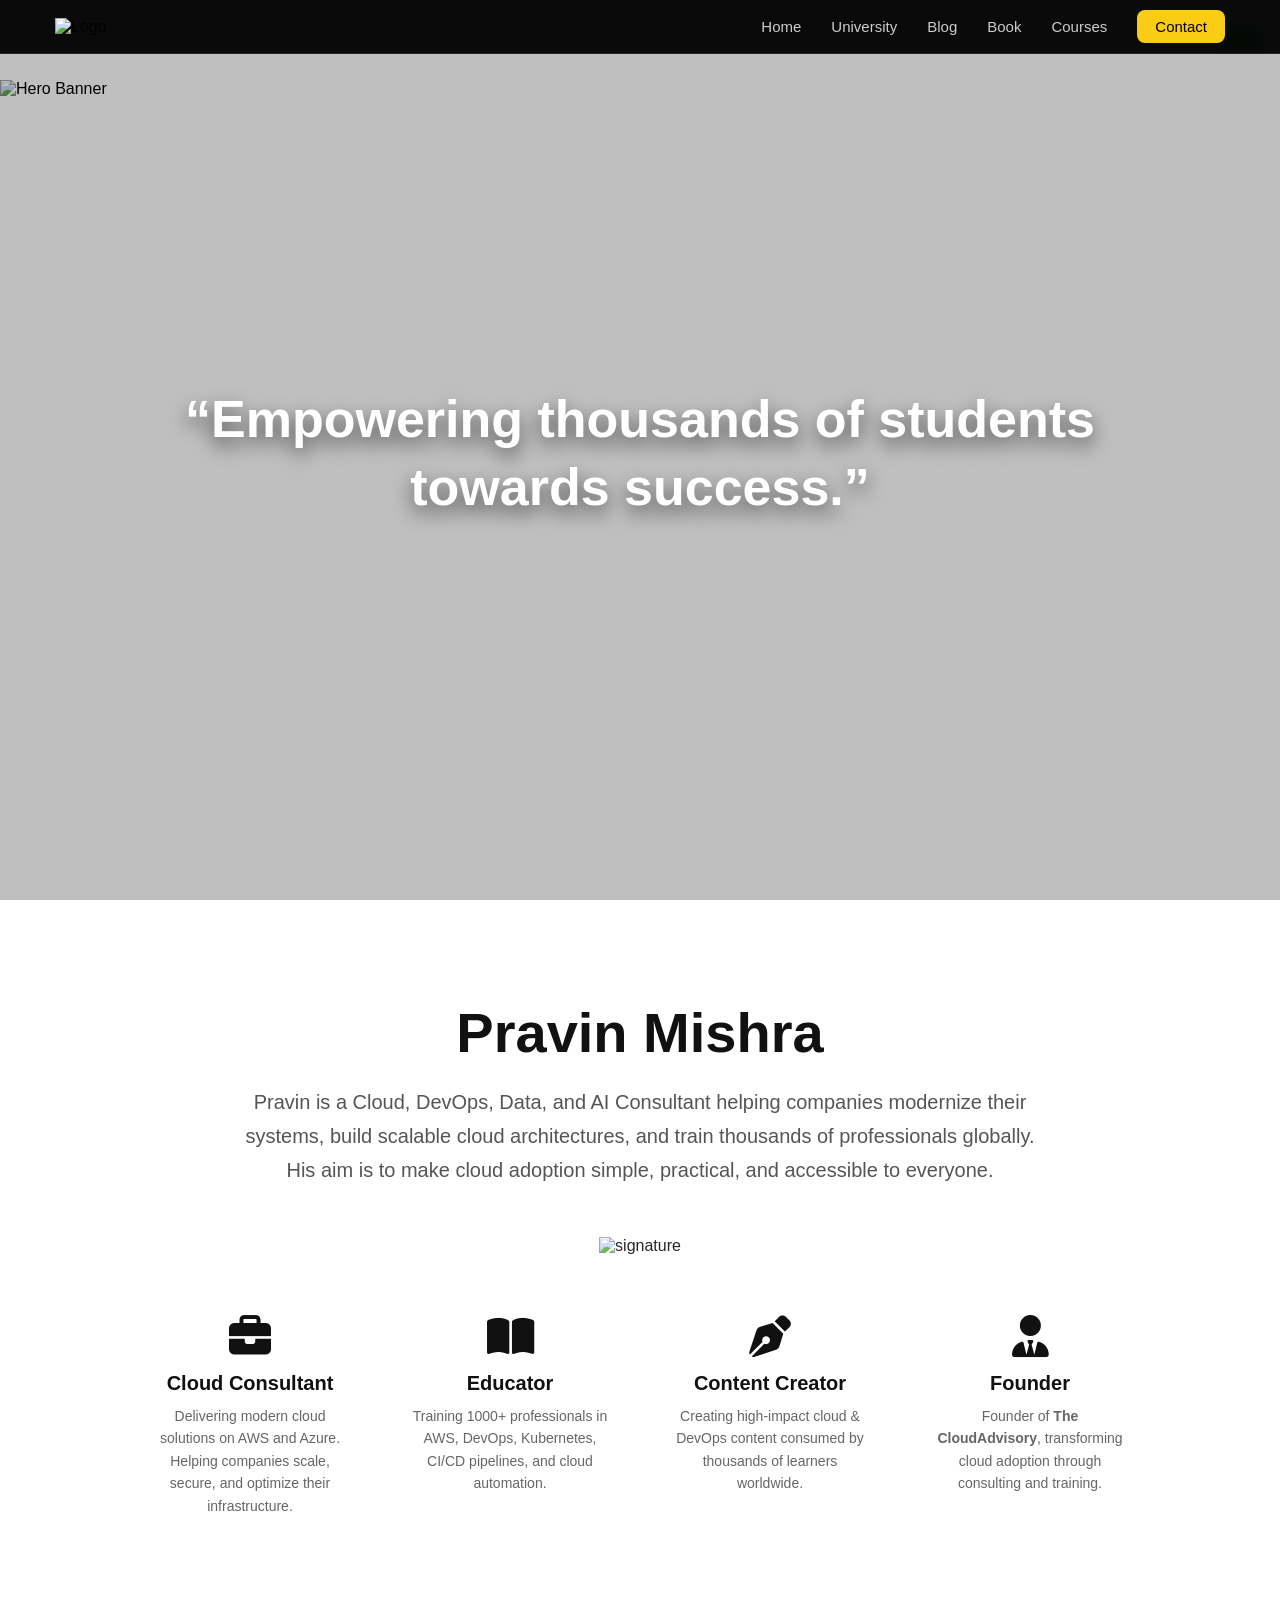
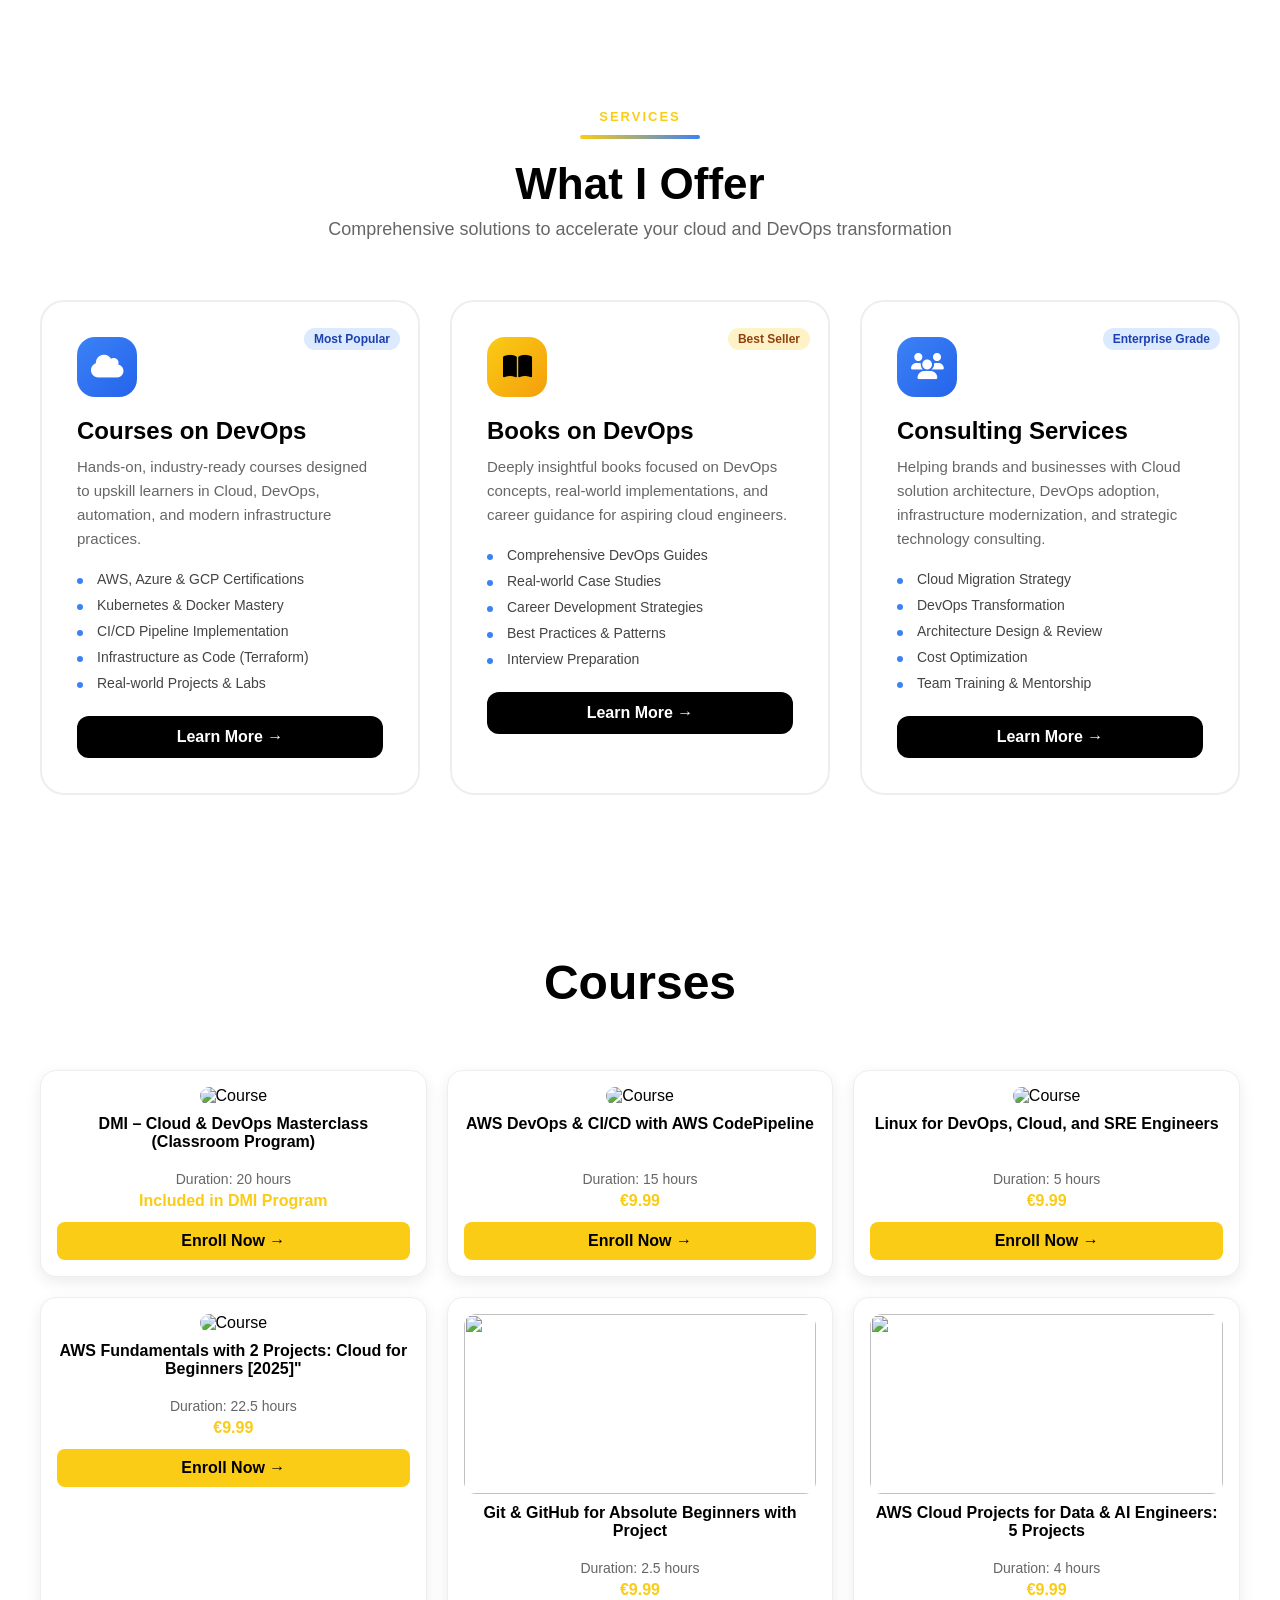
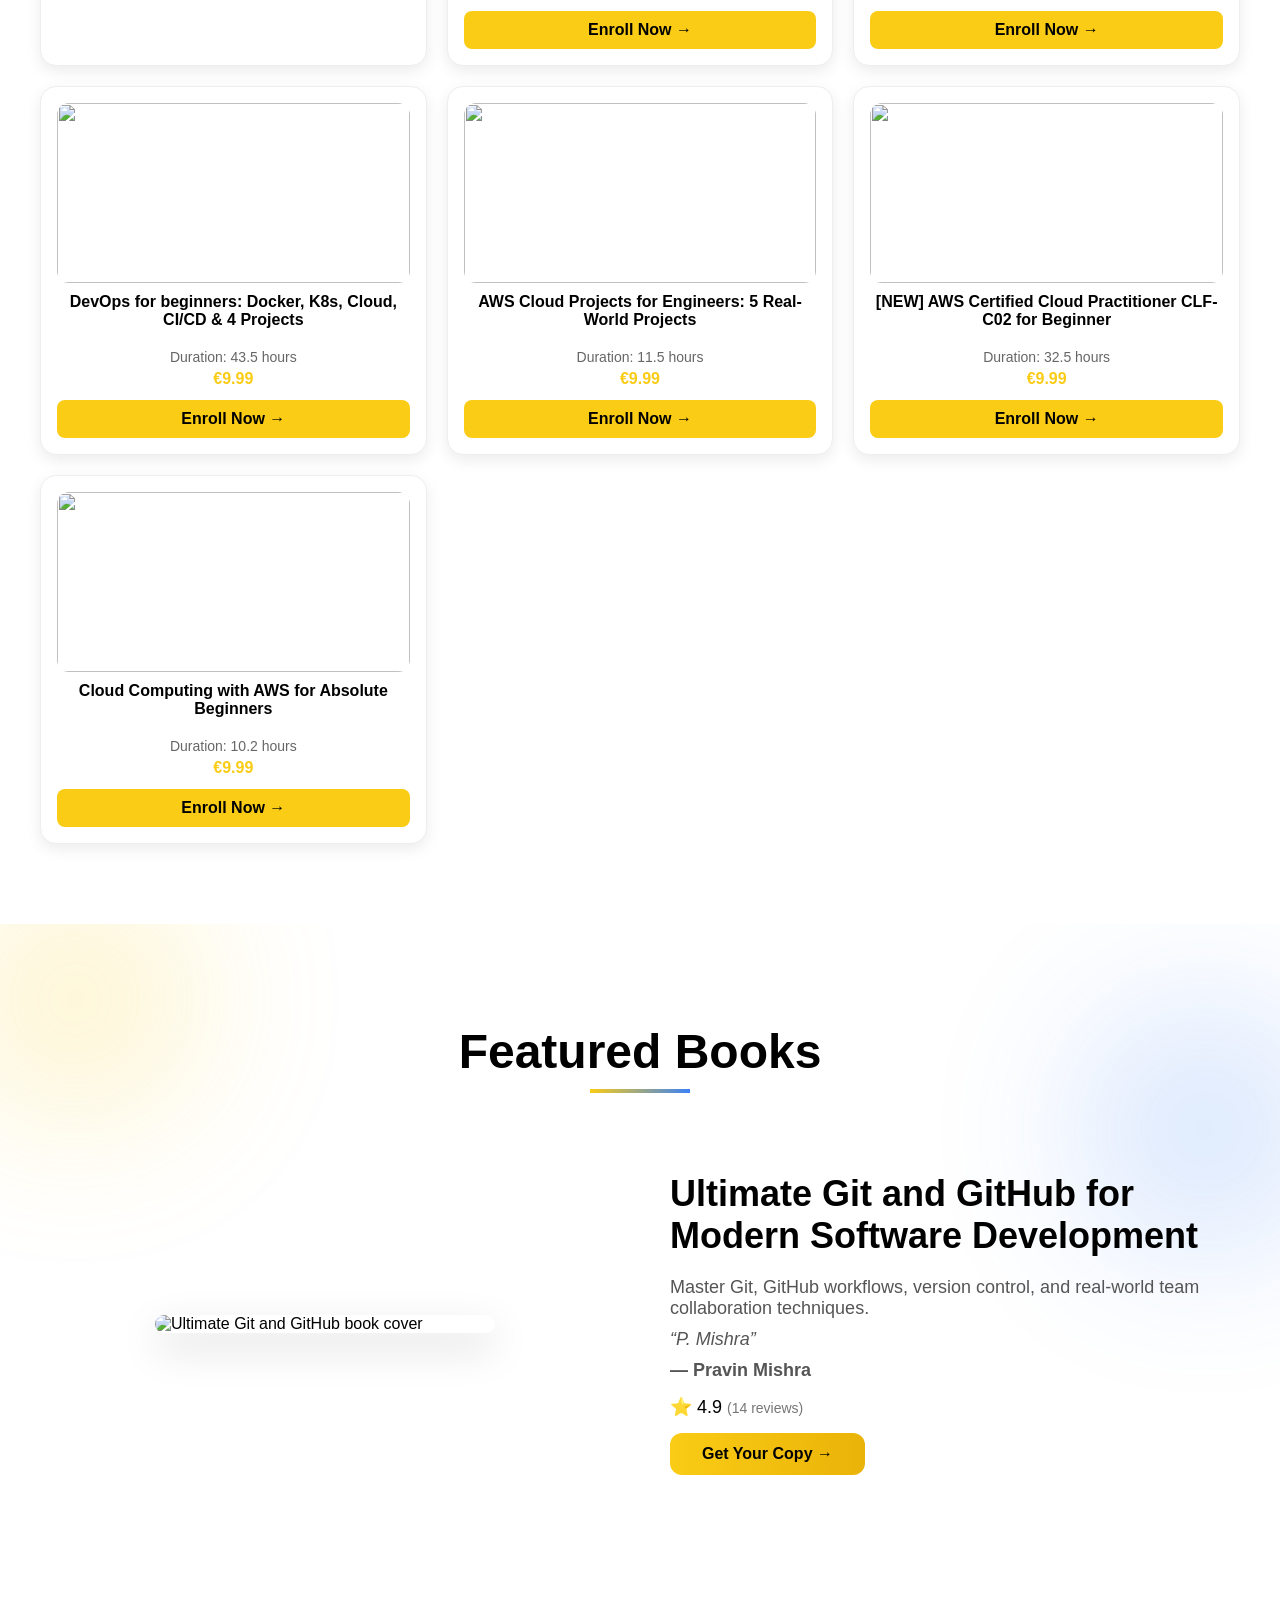
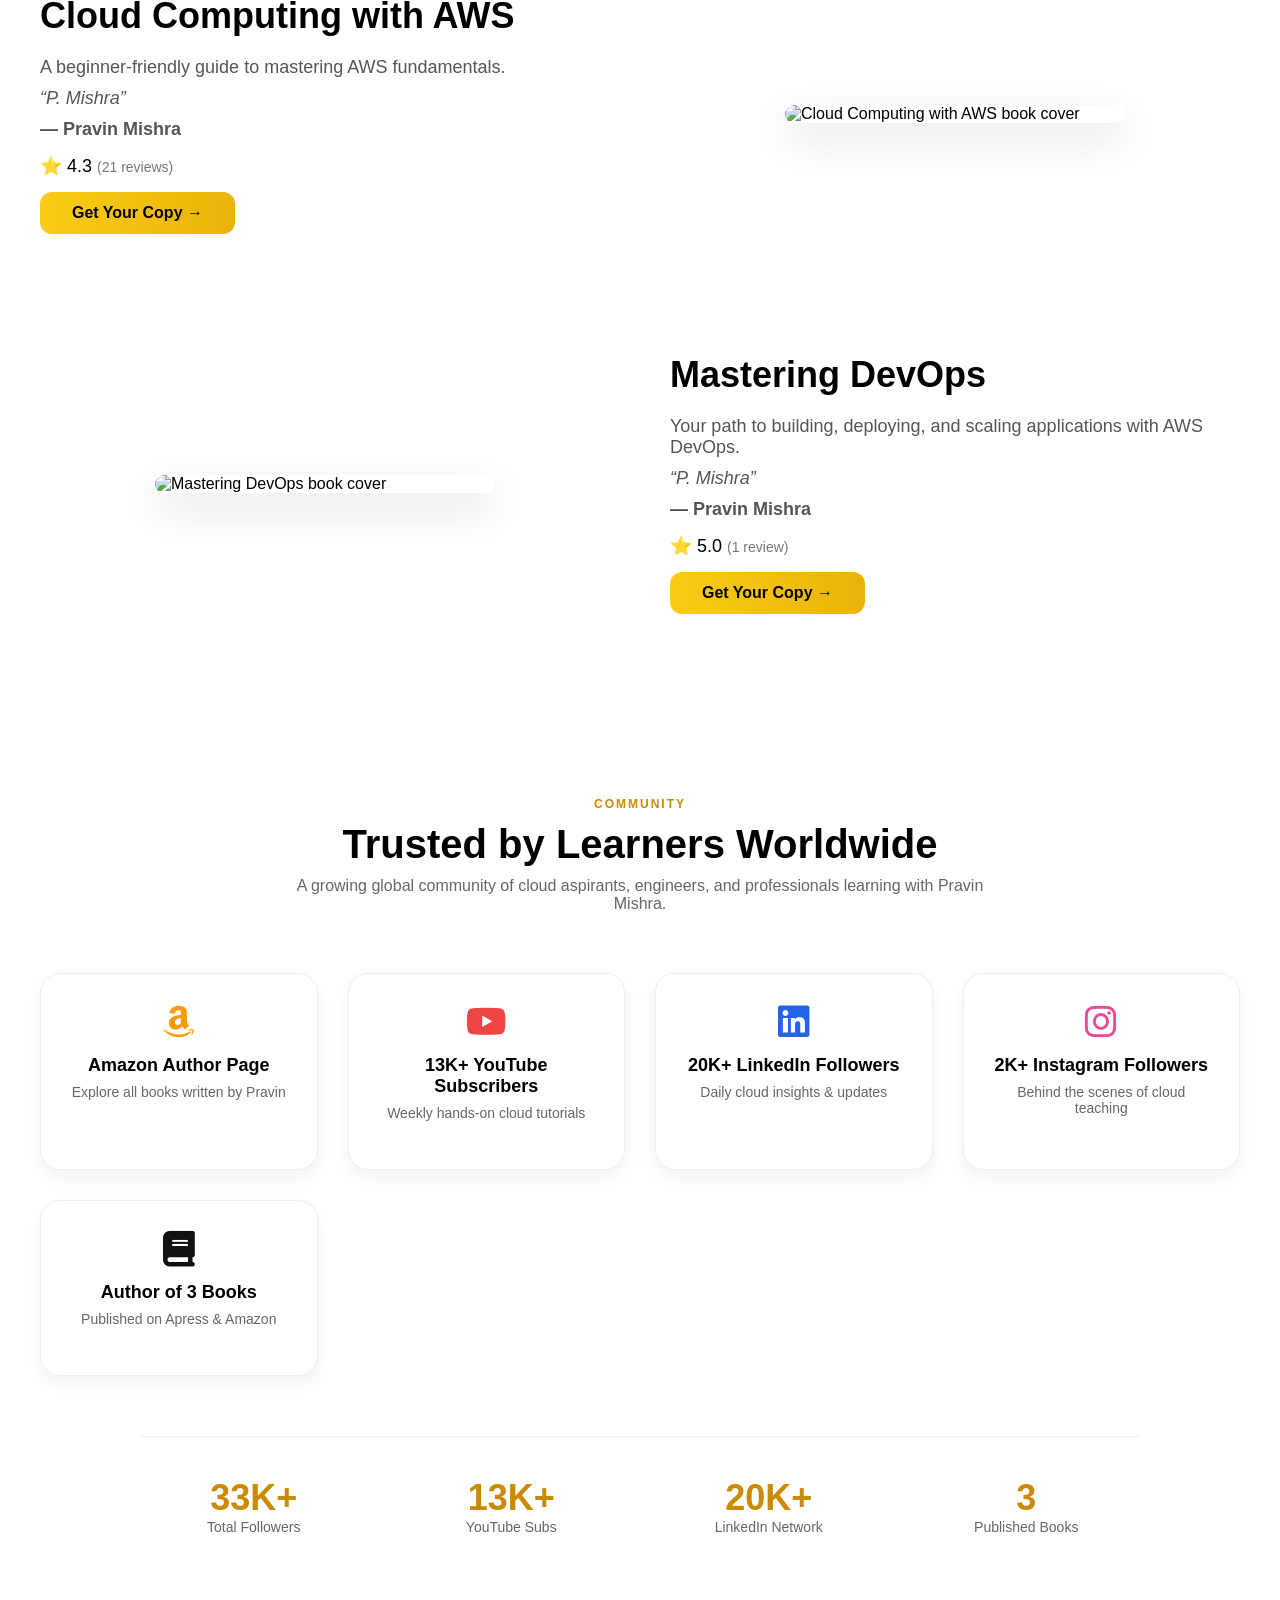
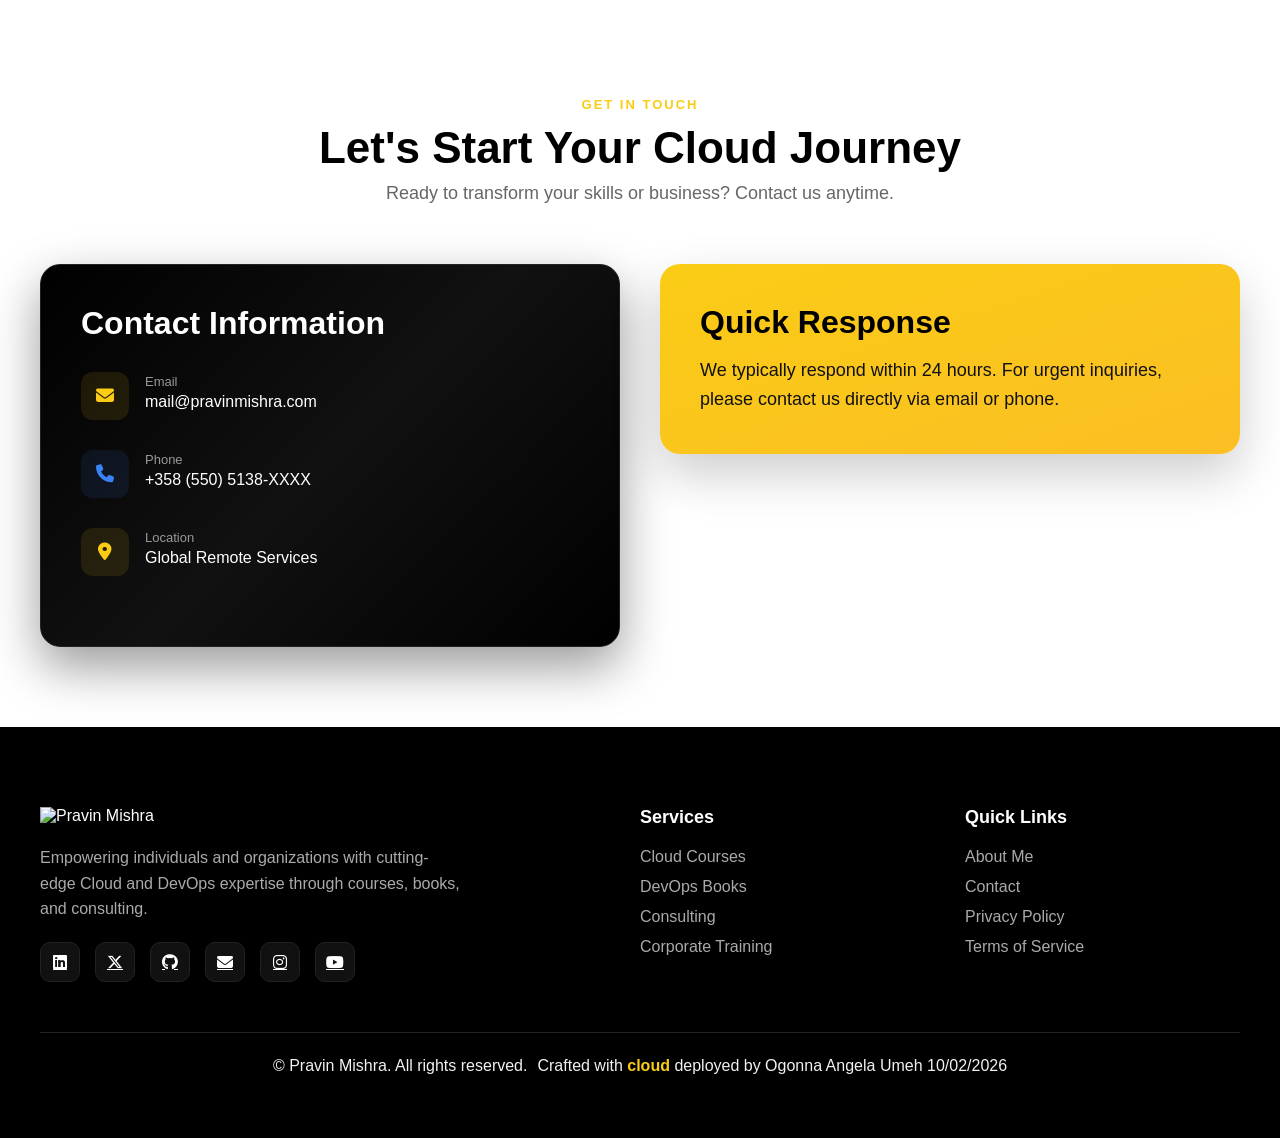
==== index.html @ 30bc78af "feat(footer): add version, deploy date, and author" ====
<!DOCTYPE html>
<html lang="en">

<head>
  <meta charset="UTF-8" />
  <link rel="icon" type="image/png" href="images/logo.png">
  <meta name="viewport" content="width=device-width, initial-scale=1.0" />
  <title>Pravin Mishra</title>
  <link rel="stylesheet" href="style.css">
  <link href="https://cdnjs.cloudflare.com/ajax/libs/font-awesome/6.5.0/css/all.min.css" rel="stylesheet">
</head>

<body>

  <!-- NAVBAR -->
  <nav class="navbar">
    <div class="nav-container">

      <!-- Logo -->
      <div class="nav-logo" onclick="goToSection('home')">
        <img src="images/logo.png" alt="Logo" />
      </div>



      <!-- Desktop Menu -->
      <div class="nav-links">
        <a href="#home">Home</a>

        <a href="https://university.pravinmishra.in/learn" target="_blank">University</a>

        <a href="https://blog.pravinmishra.com/" target="_blank">Blog</a>

        <a href="#book">Book</a>

        <a href="#courses">Courses</a>

        <a href="#contact" class="contact-btn">Contact</a>
      </div>


      <div class="hamburger" onclick="toggleMenu()">
        ☰
      </div>

    </div>
    <div id="mobileMenu" class="mobile-menu">
      <button onclick="goToSection('home')">Home</button>
      <a href="https://university.pravinmishra.in/learn" target="_blank">University</a>
      <a href="https://blog.pravinmishra.com/" target="_blank">Blog</a>
      <button onclick="goToSection('book')">Book</button>
      <button onclick="goToSection('courses')">Courses</button>
      <button class="mobile-contact" onclick="goToSection('contact')">Contact</button>
    </div>
  </nav>

  <section id="home" class="hero">

    <img src="images/image.png" alt="Hero Banner" class="hero-bg" loading="lazy">

    <div class="hero-overlay"></div>
    <div class="hero-content">
      <h1>
        “Empowering thousands of students<br>
        towards success.”
      </h1>
    </div>

  </section>
  <section id="about" class="about-section">
    <div class="about-container">


      <h1 class="about-title">Pravin Mishra</h1>

      <p class="about-subtitle">
        Pravin is a Cloud, DevOps, Data, and AI Consultant helping companies modernize
        their systems, build scalable cloud architectures, and train thousands of
        professionals globally. His aim is to make cloud adoption simple, practical,
        and accessible to everyone.
      </p>
      <div class="about-signature">
        <img src="images/signature.png" alt="signature" />
      </div>

      <div class="about-grid">

        <div class="about-card">
          <i class="fa-solid fa-briefcase"></i>
          <h3>Cloud Consultant</h3>
          <p>
            Delivering modern cloud solutions on AWS and Azure. Helping companies scale,
            secure, and optimize their infrastructure.
          </p>
        </div>

        <div class="about-card">
          <i class="fa-solid fa-book-open"></i>
          <h3>Educator</h3>
          <p>
            Training 1000+ professionals in AWS, DevOps, Kubernetes, CI/CD pipelines, and cloud automation.
          </p>
        </div>

        <div class="about-card">
          <i class="fa-solid fa-pen-nib"></i>
          <h3>Content Creator</h3>
          <p>
            Creating high-impact cloud & DevOps content consumed by thousands of learners worldwide.
          </p>
        </div>

        <div class="about-card">
          <i class="fas fa-user-tie"></i>
          <h3>Founder</h3>
          <p>
            Founder of <strong>The CloudAdvisory</strong>, transforming cloud adoption through consulting and training.
          </p>
        </div>

      </div>
    </div>
  </section>

  <!-- SERVICES -->
  <section id="services" class="services-section">

    <div class="services-container">

      <!-- Header -->
      <div class="services-header">
        <span class="services-tag">Services</span>
        <div class="services-line"></div>
        <h2>What I Offer</h2>
        <p>
          Comprehensive solutions to accelerate your cloud and DevOps transformation
        </p>
      </div>

      <!-- Cards -->
      <div class="services-grid">

        <!-- Card 1 -->
        <div class="service-card">
          <span class="badge blue">Most Popular</span>

          <div class="icon blue">
            <i class="fa-solid fa-cloud"></i>
          </div>

          <h3>Courses on DevOps</h3>
          <p>
            Hands-on, industry-ready courses designed to upskill learners in Cloud,
            DevOps, automation, and modern infrastructure practices.
          </p>

          <ul>
            <li>AWS, Azure & GCP Certifications</li>
            <li>Kubernetes & Docker Mastery</li>
            <li>CI/CD Pipeline Implementation</li>
            <li>Infrastructure as Code (Terraform)</li>
            <li>Real-world Projects & Labs</li>
          </ul>

          <a href="#courses" class="service-btn">
            Learn More →
          </a>
        </div>

        <!-- Card 2 -->
        <div class="service-card">
          <span class="badge yellow">Best Seller</span>

          <div class="icon yellow">
            <i class="fa-solid fa-book-open"></i>
          </div>

          <h3>Books on DevOps</h3>
          <p>
            Deeply insightful books focused on DevOps concepts, real-world implementations,
            and career guidance for aspiring cloud engineers.
          </p>

          <ul>
            <li>Comprehensive DevOps Guides</li>
            <li>Real-world Case Studies</li>
            <li>Career Development Strategies</li>
            <li>Best Practices & Patterns</li>
            <li>Interview Preparation</li>
          </ul>

          <a href="#book" class="service-btn">
            Learn More →
          </a>
        </div>

        <!-- Card 3 -->
        <div class="service-card">
          <span class="badge blue">Enterprise Grade</span>

          <div class="icon blue">
            <i class="fa-solid fa-users"></i>
          </div>

          <h3>Consulting Services</h3>
          <p>
            Helping brands and businesses with Cloud solution architecture,
            DevOps adoption, infrastructure modernization, and strategic technology consulting.
          </p>

          <ul>
            <li>Cloud Migration Strategy</li>
            <li>DevOps Transformation</li>
            <li>Architecture Design & Review</li>
            <li>Cost Optimization</li>
            <li>Team Training & Mentorship</li>
          </ul>

          <a href="#contact" class="service-btn">
            Learn More →
          </a>
        </div>

      </div>
    </div>
  </section>


  <!-- COURSES -->
  <section id="courses">
    <h2 class="courses-title">Courses</h2>

    <div class="courses-grid">

      <!-- Course Card -->
      <div class="course-card">
        <img src="images/dmi-course.jpg" alt="Course" />
        <h3>DMI – Cloud & DevOps Masterclass (Classroom Program)</h3>
        <p class="duration">Duration: 20 hours</p>
        <p class="price">Included in DMI Program</p>
        <span class="badge live">Live</span>
        <a href="https://www.youtube.com/playlist?list=PLVOdqXbCs7bX88JeUZmK4fKTq2hJ5VS89" target="_blank">Enroll Now
          →</a>
      </div>

      <div class="course-card">
        <img src="https://img-c.udemycdn.com/course/480x270/5492716_8a93_5.jpg" alt="Course" />
        <h3>AWS DevOps & CI/CD with AWS CodePipeline</h3>
        <p class="duration">Duration: 15 hours</p>
        <p class="price">€9.99</p>
        <span class="badge live">Live</span>
        <a href="https://www.udemy.com/course/mastering-aws-devops-for-cloud-engineers/?referralCode=FA3DC2FC7EF76DE1A211"
          target="_blank">Enroll Now →</a>
      </div>

      <div class="course-card">
        <img src="https://img-c.udemycdn.com/course/480x270/5403140_ce56_12.jpg" alt="Course" />
        <h3>Linux for DevOps, Cloud, and SRE Engineers</h3>
        <p class="duration">Duration: 5 hours</p>
        <p class="price">€9.99</p>
        <span class="badge live">Live</span>
        <a href="https://www.udemy.com/course/linux-for-cloud-engineers-a-complete-project-based-learning/?referralCode=9209159005B8D7A6B399"
          target="_blank">Enroll Now →</a>
      </div>


      <div class="course-card">
        <img src="https://img-c.udemycdn.com/course/480x270/5403140_ce56_12.jpg" alt="Course" />
        <h3>AWS Fundamentals with 2 Projects: Cloud for Beginners [2025]"</h3>
        <p class="duration">Duration: 22.5 hours</p>
        <p class="price">€9.99</p>
        <span class="badge live">Live</span>
        <a href="https://www.udemy.com/course/aws-fundamentals-amazon-web-services-for-beginners/?referralCode=D403975F7C1326B2BFA2"
          target="_blank">Enroll Now →</a>
      </div>
      <!-- Course -->
      <div class="course-card">
        <img src="https://img-c.udemycdn.com/course/480x270/5536474_9535_5.jpg" alt="">
        <h3>Git & GitHub for Absolute Beginners with Project</h3>
        <p class="duration">Duration: 2.5 hours</p>
        <p class="price">€9.99</p>
        <span class="badge live">Live</span>
        <a href="https://www.udemy.com/course/git-and-github-for-beginners-start-coding-collaboratively/?referralCode=2D07E24EAB31E15FC5A4"
          target="_blank">Enroll Now →</a>
      </div>

      <div class="course-card">
        <img src="https://img-c.udemycdn.com/course/480x270/6836427_cc7c.jpg" alt="">
        <h3>AWS Cloud Projects for Data & AI Engineers: 5 Projects</h3>
        <p class="duration">Duration: 4 hours</p>
        <p class="price">€9.99</p>
        <span class="badge live">Live</span>
        <a href="https://www.udemy.com/course/aws-cloud-projects-for-data-ai-engineers-5-projects/?referralCode=4BCA2DC4C6950BF447FF"
          target="_blank">Enroll Now →</a>
      </div>

      <div class="course-card">
        <img src="https://img-c.udemycdn.com/course/480x270/6462549_5d25_4.jpg" alt="">
        <h3>DevOps for beginners: Docker, K8s, Cloud, CI/CD & 4 Projects</h3>
        <p class="duration">Duration: 43.5 hours</p>
        <p class="price">€9.99</p>
        <span class="badge live">Live</span>
        <a href="https://www.udemy.com/course/devops-for-beginners-docker-k8s-cloud-cicd-4-projects/?referralCode=C5BA8236CCE9FE004F98"
          target="_blank">Enroll Now →</a>
      </div>

      <div class="course-card">
        <img src="https://img-c.udemycdn.com/course/480x270/6362029_fba1_4.jpg" alt="">
        <h3>AWS Cloud Projects for Engineers: 5 Real-World Projects</h3>
        <p class="duration">Duration: 11.5 hours</p>
        <p class="price">€9.99</p>
        <span class="badge live">Live</span>
        <a href="https://www.udemy.com/course/aws-mastery-hands-on-cloud-projects-for-engineers/?referralCode=4143F31DC85951744CEB"
          target="_blank">Enroll Now →</a>
      </div>

      <div class="course-card">
        <img src="https://img-c.udemycdn.com/course/480x270/6048441_ce3f_8.jpg" alt="">
        <h3>[NEW] AWS Certified Cloud Practitioner CLF-C02 for Beginner</h3>
        <p class="duration">Duration: 32.5 hours</p>
        <p class="price">€9.99</p>
        <span class="badge live">Live</span>
        <a href="https://www.udemy.com/course/aws-certified-cloud-practitioner-clf-c02-aws-certification/?referralCode=E4CA6B2630644DB7A93E"
          target="_blank">Enroll Now →</a>
      </div>

      <div class="course-card">
        <img src="https://img-c.udemycdn.com/course/480x270/6020724_2668_4.jpg" alt="">
        <h3>Cloud Computing with AWS for Absolute Beginners</h3>
        <p class="duration">Duration: 10.2 hours</p>
        <p class="price">€9.99</p>
        <span class="badge live">Live</span>
        <a href="https://www.udemy.com/course/aws-cloud-computing-for-absolute-beginners/?referralCode=6798C46926888865BFD4"
          target="_blank">Enroll Now →</a>
      </div>


    </div>
  </section>
  <!-- BOOKS -->
  <section id="book" class="books">

    <!-- Decorative blobs -->
    <div class="glow glow-yellow" aria-hidden="true"></div>
    <div class="glow glow-blue" aria-hidden="true"></div>

    <header class="books-header">
      <h2 class="books-title">
        Featured Books
        <span class="underline"></span>
      </h2>
    </header>

    <div class="books-wrapper">

      <!-- Book 1 -->
      <article class="book-row">
        <div class="book-img">
          <img src="images/Git.jpg" alt="Ultimate Git and GitHub book cover" loading="lazy">
        </div>

        <div class="book-content">
          <h3>Ultimate Git and GitHub for Modern Software Development</h3>
          <p>Master Git, GitHub workflows, version control, and real-world team collaboration techniques.</p>
          <p class="signature">“P. Mishra”</p>
          <p class="author">— Pravin Mishra</p>
          <div class="rating">⭐ 4.9 <span>(14 reviews)</span></div>
          <a href="https://www.amazon.in/dp/8197223831" target="_blank" rel="noopener">Get Your Copy →</a>
        </div>
      </article>

      <!-- Book 2 -->
      <article class="book-row reverse">
        <div class="book-img">
          <img src="images/awsCloud.jpg" alt="Cloud Computing with AWS book cover" loading="lazy">
        </div>

        <div class="book-content">
          <h3>Cloud Computing with AWS</h3>
          <p>A beginner-friendly guide to mastering AWS fundamentals.</p>
          <p class="signature">“P. Mishra”</p>
          <p class="author">— Pravin Mishra</p>
          <div class="rating">⭐ 4.3 <span>(21 reviews)</span></div>
          <a href="https://www.amazon.in/dp/1484291719" target="_blank" rel="noopener">Get Your Copy →</a>
        </div>
      </article>

      <!-- Book 3 -->
      <article class="book-row">
        <div class="book-img">
          <img src="images/Devops.jpg" alt="Mastering DevOps book cover" loading="lazy">
        </div>

        <div class="book-content">
          <h3>Mastering DevOps</h3>
          <p>Your path to building, deploying, and scaling applications with AWS DevOps.</p>
          <p class="signature">“P. Mishra”</p>
          <p class="author">— Pravin Mishra</p>
          <div class="rating">⭐ 5.0 <span>(1 review)</span></div>
          <a href="https://www.amazon.in/dp/9356484880" target="_blank" rel="noopener">Get Your Copy →</a>
        </div>
      </article>

    </div>
  </section>



  <!-- LEARNERS TRUST -->
  <section id="community" class="trust-section">

    <!-- Header -->
    <header class="trust-header">
      <span>Community</span>
      <h2>Trusted by Learners Worldwide</h2>
      <p>
        A growing global community of cloud aspirants, engineers, and professionals
        learning with Pravin Mishra.
      </p>
    </header>

    <!-- Cards -->
    <div class="trust-grid">

      <a href="https://www.amazon.in/s?k=Pravin+Mishra&i=stripbooks" target="_blank" rel="noopener" class="trust-card">
        <i class="fa-brands fa-amazon amazon"></i>
        <h3>Amazon Author Page</h3>
        <p>Explore all books written by Pravin</p>
        <div class="line"></div>
      </a>

      <a href="https://www.youtube.com/@awswithpravinmishra" target="_blank" rel="noopener" class="trust-card">
        <i class="fa-brands fa-youtube youtube"></i>
        <h3>13K+ YouTube Subscribers</h3>
        <p>Weekly hands-on cloud tutorials</p>
        <div class="line"></div>
      </a>

      <a href="https://www.linkedin.com/in/pravin-mishra-aws-trainer/" target="_blank" rel="noopener"
        class="trust-card">
        <i class="fa-brands fa-linkedin linkedin"></i>
        <h3>20K+ LinkedIn Followers</h3>
        <p>Daily cloud insights & updates</p>
        <div class="line"></div>
      </a>

      <a href="https://www.instagram.com/awspravinmishra/" target="_blank" rel="noopener" class="trust-card">
        <i class="fa-brands fa-instagram instagram"></i>
        <h3>2K+ Instagram Followers</h3>
        <p>Behind the scenes of cloud teaching</p>
        <div class="line"></div>
      </a>

      <a href="https://github.com/pravinmishraaws" target="_blank" rel="noopener" class="trust-card">
        <i class="fa-solid fa-book book"></i>
        <h3>Author of 3 Books</h3>
        <p>Published on Apress & Amazon</p>
        <div class="line"></div>
      </a>

    </div>

    <!-- Stats (JS removed, real values shown) -->
    <div class="trust-stats">
      <div>
        <h3>33K+</h3>
        <p>Total Followers</p>
      </div>
      <div>
        <h3>13K+</h3>
        <p>YouTube Subs</p>
      </div>
      <div>
        <h3>20K+</h3>
        <p>LinkedIn Network</p>
      </div>
      <div>
        <h3>3</h3>
        <p>Published Books</p>
      </div>
    </div>

  </section>

  <section id="contact" class="contact-section">

    <div class="contact-container">

      <div class="contact-header">
        <span>Get In Touch</span>
        <h2>Let's Start Your Cloud Journey</h2>
        <p>
          Ready to transform your skills or business? Contact us anytime.
        </p>
      </div>

      <!-- Grid -->
      <div class="contact-grid">

        <!-- Contact Info Card -->
        <div class="contact-card-dark">
          <h3>Contact Information</h3>

          <div class="contact-item">
            <div class="icon-box yellow">
              <i class="fa-solid fa-envelope"></i>
            </div>
            <div>
              <small>Email</small>
              <p>mail@pravinmishra.com</p>
            </div>
          </div>

          <div class="contact-item">
            <div class="icon-box blue">
              <i class="fa-solid fa-phone"></i>
            </div>
            <div>
              <small>Phone</small>
              <p>+358 (550) 5138-XXXX</p>
            </div>
          </div>

          <div class="contact-item">
            <div class="icon-box yellow">
              <i class="fa-solid fa-location-dot"></i>
            </div>
            <div>
              <small>Location</small>
              <p>Global Remote Services</p>
            </div>
          </div>
        </div>

        <!-- Quick Response -->
        <div class="contact-card-yellow">
          <h3>Quick Response</h3>
          <p>
            We typically respond within 24 hours.
            For urgent inquiries, please contact us directly via email or phone.
          </p>
        </div>

      </div>
    </div>
  </section>


  <!-- FOOTER -->
  <footer class="footer">
    <div class="footer-container">

      <div class="footer-grid">

        <!-- BRAND -->
        <div class="footer-brand">
          <img src="images/logo.png" alt="Pravin Mishra" class="footer-logo" />

          <p>
            Empowering individuals and organizations with cutting-edge Cloud
            and DevOps expertise through courses, books, and consulting.
          </p>

          <div class="footer-socials">
            <a href="https://www.linkedin.com/in/pravin-mishra-aws-trainer/" target="_blank"><i
                class="fa-brands fa-linkedin"></i></a>
            <a href="https://x.com/pravinmishra88" target="_blank"><i class="fa-brands fa-x-twitter"></i></a>
            <a href="https://github.com/pravinmishraaws" target="_blank"><i class="fa-brands fa-github"></i></a>
            <a href="mailto:contact@pravinmishra.com"><i class="fa-solid fa-envelope"></i></a>
            <a href="https://www.instagram.com/awspravinmishra/" target="_blank"><i
                class="fa-brands fa-instagram"></i></a>
            <a href="https://www.youtube.com/@awswithpravinmishra" target="_blank"><i
                class="fa-brands fa-youtube"></i></a>
          </div>
        </div>

        <!-- SERVICES -->
        <div>
          <h3>Services</h3>
          <ul>
            <li><a href="#services">Cloud Courses</a></li>
            <li><a href="#services">DevOps Books</a></li>
            <li><a href="#services">Consulting</a></li>
            <li><a href="#services">Corporate Training</a></li>
          </ul>
        </div>

        <!-- QUICK LINKS -->
        <div>
          <h3>Quick Links</h3>
          <ul>
            <li><a href="#about">About Me</a></li>
            <li><a href="#contact">Contact</a></li>
            <li><a href="privacy.html">Privacy Policy</a></li>
            <li><a href="terms.html">Terms of Service</a></li>
          </ul>
        </div>

      </div>

      <!-- Bottom -->
      <div class="footer-bottom">
        <p>© <span id="year"></span> Pravin Mishra. All rights reserved.</p>
        <p>Crafted with <span>cloud</span> deployed by Ogonna Angela Umeh 10/02/2026</p>
      </div>

    </div>
  </footer>



</body>

</html>
---- style.css ----
* {
  margin: 0;
  padding: 0;
  box-sizing: border-box;
  font-family: Arial, sans-serif;
  scroll-behavior: smooth;
}

body {
  background: #fff;
}

.navbar {
  position: fixed;
  top: 0;
  width: 100%;
  background: rgba(0,0,0,0.95);
  backdrop-filter: blur(8px);
  z-index: 1000;
  border-bottom: 1px solid #222;
}

.nav-container {
  max-width: 1200px;
  margin: auto;
  padding: 10px 15px;
  display: flex;
  align-items: center;
  justify-content: space-between;
}

.nav-logo img {
  height: 50px;
  cursor: pointer;
}

/* Desktop Links */
.nav-links {
  display: flex;
  gap: 30px;
  align-items: center;
  
}

.nav-links a,
.nav-links button {
  background: none;
  border: none;
  color: #ccc;
  font-size: 15px;
  cursor: pointer;
  font-weight: 500;
  text-decoration: none;
}

.book-row {
  opacity: 0;
  transform: translateY(20px);
  animation: fadeUp 0.8s ease forwards;
}

.book-row:nth-child(1) { animation-delay: 0.1s; }
.book-row:nth-child(2) { animation-delay: 0.3s; }
.book-row:nth-child(3) { animation-delay: 0.5s; }

@keyframes fadeUp {
  to {
    opacity: 1;
    transform: translateY(0);
  }
}

.trust-stats div {
  animation: fadeUp 0.8s ease forwards;
  opacity: 0;
  transform: translateY(10px);
}

.trust-stats div:nth-child(1) { animation-delay: 0.1s; }
.trust-stats div:nth-child(2) { animation-delay: 0.2s; }
.trust-stats div:nth-child(3) { animation-delay: 0.3s; }
.trust-stats div:nth-child(4) { animation-delay: 0.4s; }

@keyframes fadeUp {
  to {
    opacity: 1;
    transform: translateY(0);
  }
}



.nav-links a:hover,
.nav-links button:hover {
  color: #facc15;
}

.contact-btn {
  background: #facc15 !important;
  color: black !important;
  padding: 8px 18px;
  border-radius: 10px;
  font-weight: bold;
}

.contact-btn:hover {
  background: #eab308 !important;
}

/* Hamburger */
.hamburger {
  display: none;
  font-size: 26px;
  color: white;
  cursor: pointer;
}

/* Mobile Menu */
.mobile-menu {
  display: none;
  background: black;
  border-top: 1px solid #222;
  padding: 15px;
}

.mobile-menu a,
.mobile-menu button {
  display: block;
  width: 100%;
  text-align: left;
  padding: 10px;
  background: none;
  border: none;
  color: #ccc;
}

.mobile-menu a:hover,
.mobile-menu button:hover {
  color: #facc15;
}

.mobile-contact {
  background: #facc15 !important;
  color: black !important;
  border-radius: 8px;
  font-weight: bold;
}

/* Responsive */
@media (max-width: 900px) {
  .nav-links {
    display: none;
  }

  .hamburger {
    display: block;
  }

  .mobile-menu.show {
    display: block;
  }
}

.contact-btn {
  background: #facc15;
  color: black;
  padding: 8px 18px;
  border-radius: 8px;
  font-weight: bold;
}
/* HERO SECTION */
.hero {
  position: relative;
  width: 100%;
  height: 100vh;
  overflow: hidden;
  display: flex;
  align-items: center;
  justify-content: center;
}

/* Background Image */
.hero-bg {
  position: absolute;
  inset: 0;
  width: 100%;
  height: 100%;
  object-fit:fill;
  padding-top: 80px; /* space for fixed navbar */
}

/* Overlay */
.hero-overlay {
  position: absolute;
  inset: 0;
  background: rgba(0, 0, 0, 0.25);
  padding-top: 20px;
}

/* Content */
.hero-content {
  position: relative;
  z-index: 2;
  text-align: center;
  padding: 0 8px;
 margin-top: 8px;
}

.hero-content h1 {
  font-size: 52px;
  font-weight: 800;
  color: white;
  line-height: 1.3;
  text-shadow: 0 8px 20px rgba(0,0,0,0.6);
}

/* Responsive */
@media (max-width: 768px) {
  .hero-content h1 {
    font-size: 32px;
  }
}

.about-section {
  padding: 100px 20px;
  background: #fff;
}

.about-container {
  max-width: 1000px;
  margin: auto;
  text-align: center;
}

.about-title {
  font-size: 56px;
  font-weight: 800;
  color: #111;
  margin-bottom: 20px;
}

.about-subtitle {
  font-size: 20px;
  color: #555;
  line-height: 1.7;
  max-width: 800px;
  margin: auto;
}

.about-signature {
  margin: 50px 0;
}

.about-signature img {
  width: 260px;
  opacity: 0.85;
}

/* Grid */
.about-grid {
  display: grid;
  grid-template-columns: repeat(auto-fit, minmax(220px, 1fr));
  gap: 40px;
  margin-top: 50px;
}

.about-card {
  text-align: center;
  padding: 10px;
}

.about-card i {
  font-size: 42px;
  margin-bottom: 15px;
  color: #111;
}

.about-card h3 {
  font-size: 20px;
  margin-bottom: 10px;
  color: #111;
}

.about-card p {
  font-size: 14px;
  color: #666;
  line-height: 1.6;
}

/* Responsive */
@media (max-width: 600px) {
  .about-title {
    font-size: 38px;
  }

  .about-subtitle {
    font-size: 17px;
  }
}


/* SERVICES */
.services-section {
  padding: 80px 20px;
  background: #fff;
}

.services-container {
  max-width: 1200px;
  margin: auto;
}

/* Header */
.services-header {
  text-align: center;
  margin-bottom: 60px;
}

.services-tag {
  color: #facc15;
  font-size: 13px;
  font-weight: bold;
  letter-spacing: 2px;
  text-transform: uppercase;
}

.services-line {
  width: 120px;
  height: 4px;
  background: linear-gradient(to right, #facc15, #3b82f6);
  margin: 10px auto 20px;
  border-radius: 50px;
}

.services-header h2 {
  font-size: 44px;
  font-weight: bold;
  margin-bottom: 10px;
}

.services-header p {
  font-size: 18px;
  color: #666;
  max-width: 700px;
  margin: auto;
}

/* Grid */
.services-grid {
  display: grid;
  grid-template-columns: repeat(auto-fit, minmax(300px, 1fr));
  gap: 30px;
}

/* Card */
.service-card {
  position: relative;
  background: #fff;
  border: 2px solid #eee;
  padding: 35px;
  border-radius: 24px;
  transition: 0.4s;
}

.service-card:hover {
  transform: translateY(-6px);
  border-color: #ddd;
  box-shadow: 0 20px 50px rgba(0,0,0,0.12);
}

/* Badge */
.badge {
  position: absolute;
  top: 18px;
  right: 18px;
  font-size: 12px;
  font-weight: bold;
  padding: 5px 12px;
  border-radius: 999px;
}

.badge.yellow {
  background: #fef3c7;
  color: #92400e;
}

.badge.blue {
  background: #dbeafe;
  color: #1e40af;
}

/* Icon */
.icon {
  width: 60px;
  height: 60px;
  border-radius: 18px;
  display: flex;
  align-items: center;
  justify-content: center;
  font-size: 26px;
  margin-bottom: 20px;
}

.icon.blue {
  background: linear-gradient(to bottom right, #3b82f6, #2563eb);
  color: #fff;
}

.icon.yellow {
  background: linear-gradient(to bottom right, #facc15, #f59e0b);
  color: #000;
}

/* Text */
.service-card h3 {
  font-size: 24px;
  margin-bottom: 10px;
}

.service-card p {
  font-size: 15px;
  color: #666;
  line-height: 1.6;
  margin-bottom: 20px;
}

/* Features */
.service-card ul {
  list-style: none;
  padding: 0;
  margin-bottom: 25px;
}

.service-card ul li {
  position: relative;
  padding-left: 20px;
  font-size: 14px;
  color: #444;
  margin-bottom: 10px;
}

.service-card ul li::before {
  content: "";
  width: 6px;
  height: 6px;
  background: #3b82f6;
  border-radius: 50%;
  position: absolute;
  left: 0;
  top: 7px;
}

/* Button */
.service-btn {
  display: block;
  text-align: center;
  background: #000;
  color: #fff;
  padding: 12px;
  border-radius: 12px;
  font-weight: bold;
  text-decoration: none;
  transition: 0.3s;
}

.service-btn:hover {
  background: #111;
  transform: translateY(-1px);
}

/* Responsive */
@media (max-width: 600px) {
  .services-header h2 {
    font-size: 32px;
  }
}


.card {
  background: white;
  border: 2px solid #eee;
  border-radius: 20px;
  padding: 30px;
  transition: 0.3s;
}

.card:hover {
  transform: translateY(-6px);
  box-shadow: 0 15px 30px rgba(0,0,0,0.1);
}

.card h3 {
  font-size: 22px;
  margin-bottom: 10px;
}

.card ul {
  padding-left: 20px;
  color: #555;
  margin: 20px 0;
}

.card button {
  width: 100%;
  padding: 12px;
  border-radius: 10px;
  background: black;
  color: white;
  font-weight: bold;
  border: none;
  cursor: pointer;
}

.card button:hover {
  background: #222;
}

/* RESPONSIVE */
@media (max-width: 600px) {
  #home h1 {
    font-size: 32px;
  }

  nav {
    flex-direction: column;
    gap: 10px;
  }
}

section {
  scroll-margin-top: 90px; /* fixes scroll offset due to fixed navbar */
}

.mobile-menu.show {
  display: block;
}

/* COURSES */
#courses {
  padding: 80px 20px;
  background: #fff;
}

.courses-title {
  text-align: center;
  font-size: 48px;
  font-weight: bold;
  margin-bottom: 60px;
}

.courses-grid {
  max-width: 1200px;
  margin: auto;
  display: grid;
  grid-template-columns: repeat(3, 1fr); /* Desktop: 3 */
  gap: 20px;
}

/* Tablet: 2 cards */
@media (max-width: 900px) {
  .courses-grid {
    grid-template-columns: repeat(2, 1fr);
  }
}

/* Mobile: 1 card */
@media (max-width: 600px) {
  .courses-grid {
    grid-template-columns: 1fr;
  }
}


.course-card {
  background: #fff;
  border: 1px solid #eee;
  border-radius: 16px;
  padding: 16px;
  text-align: center;
  transition: all 0.4s ease;
  box-shadow: 0 5px 15px rgba(0,0,0,0.08);
}

.course-card:hover {
  transform: scale(1.02);
  box-shadow: 0 0 20px rgba(0,0,0,0.25);
}

.course-card img {
  width: 100%;
  height: 180px;
  object-fit: cover;
  border-radius: 12px;
  margin-bottom: 10px;
}

.course-card h3 {
  font-size: 16px;
  min-height: 48px;
  margin-bottom: 8px;
}

.duration {
  font-size: 14px;
  color: #666;
}

.price {
  font-weight: bold;
  color: #facc15;
  margin: 5px 0;
}

.badge {
  display: inline-block;
  padding: 4px 10px;
  border-radius: 20px;
  font-size: 12px;
  color: #fff;
  margin: 8px 0;
}

.badge.live {
  background: #16a34a;
}

.course-card a {
  display: block;
  margin-top: 12px;
  background: #facc15;
  color: #000;
  text-decoration: none;
  padding: 10px;
  border-radius: 8px;
  font-weight: bold;
  transition: 0.3s;
}

.course-card a:hover {
  background: #eab308;
}

/* BOOKS SECTION */
.books {
  position: relative;
  padding: 100px 20px;
  background: #fff;
  overflow: hidden;
}

.books-title {
  text-align: center;
  font-size: 48px;
  font-weight: 800;
  margin-bottom: 80px;
}

.underline {
  display: block;
  height: 4px;
  width: 100px;
  margin: 10px auto 0;
  background: linear-gradient(to right, #facc15, #3b82f6);
  animation: underline 2s infinite;
}

/* Glow */
.glow {
  position: absolute;
  width: 250px;
  height: 250px;
  border-radius: 50%;
  filter: blur(80px);
  opacity: 0.2;
}

.glow-yellow { background: #facc15; top: -50px; left: -50px; }
.glow-blue { background: #3b82f6; top: 80px; right: -50px; }

.books-wrapper {
  max-width: 1200px;
  margin: auto;
  display: flex;
  flex-direction: column;
  gap: 120px;
}

/* Layout */
.book-row {
  display: grid;
  grid-template-columns: 1fr 1fr;
  gap: 60px;
  align-items: center;
}

.book-row.reverse {
  direction: rtl;
}

.book-row.reverse > * {
  direction: ltr;
}

/* Image */
.book-img div, .book-img img {
  border-radius: 20px;
}

.book-img img {
  width: 100%;
  max-width: 340px;
  display: block;
  margin: auto;
  box-shadow: 0 15px 40px rgba(0,0,0,0.15);
  transition: 0.5s;
}

.book-img img:hover {
  transform: rotate(-1deg) scale(1.02);
  box-shadow: 0 20px 60px rgba(0,0,0,0.25);
}

/* Content */
.book-content h3 {
  font-size: 36px;
  margin-bottom: 20px;
}

.book-content p {
  color: #555;
  font-size: 18px;
  margin-bottom: 10px;
}

.signature {
  font-style: italic;
  color: #777;
}

.author {
  font-weight: bold;
  font-size: 20px;
}

.rating {
  font-size: 18px;
  margin: 15px 0;
}

.rating span {
  font-size: 14px;
  color: #777;
}

.book-content a {
  display: inline-block;
  padding: 12px 32px;
  background: linear-gradient(to right, #facc15, #eab308);
  color: black;
  font-weight: bold;
  border-radius: 12px;
  text-decoration: none;
  transition: 0.3s;
}

.book-content a:hover {
  transform: translateY(-2px);
  box-shadow: 0 10px 25px rgba(0,0,0,0.2);
}

/* Fade Animation */
.fade-section {
  opacity: 0;
  transform: translateY(40px);
  transition: 1s ease;
}

.fade-show {
  opacity: 1;
  transform: translateY(0);
}

/* Responsive */
@media (max-width: 768px) {
  .book-row {
    grid-template-columns: 1fr;
    text-align: center;
  }
}


/* TRUST SECTION */
.trust-section {
  padding: 80px 20px;
  background: #fff;
}

.trust-header {
  text-align: center;
  margin-bottom: 60px;
}

.trust-header span {
  font-size: 12px;
  color: #ca8a04;
  letter-spacing: 2px;
  text-transform: uppercase;
  font-weight: bold;
}

.trust-header h2 {
  font-size: 40px;
  font-weight: 800;
  margin-top: 10px;
}

.trust-header p {
  max-width: 700px;
  margin: 10px auto 0;
  color: #666;
}

.trust-grid {
  max-width: 1200px;
  margin: auto;
  display: grid;
  grid-template-columns: repeat(auto-fit, minmax(220px, 1fr));
  gap: 30px;
}

.trust-card {
  text-decoration: none;
  background: #fff;
  border: 1px solid #eee;
  padding: 30px;
  text-align: center;
  border-radius: 20px;
  transition: 0.4s ease;
  box-shadow: 0 8px 20px rgba(0,0,0,0.05);
  color: black;
}

.trust-card:hover {
  transform: translateY(-8px);
  box-shadow: 0 20px 40px rgba(0,0,0,0.12);
}

.trust-card i {
  font-size: 36px;
  margin-bottom: 15px;
}

.amazon { color: #FF9900; }
.youtube { color: #ef4444; }
.linkedin { color: #2563eb; }
.instagram { color: #ec4899; }
.book { color: #111; }

.trust-card h3 {
  font-size: 18px;
  margin-bottom: 8px;
}

.trust-card p {
  font-size: 14px;
  color: #666;
}

.line {
  width: 50px;
  height: 3px;
  background: #facc15;
  margin: 15px auto 0;
  opacity: 0;
  transition: 0.3s;
  border-radius: 10px;
}

.trust-card:hover .line {
  opacity: 1;
}

/* Stats */
.trust-stats {
  margin-top: 60px;
  padding-top: 40px;
  border-top: 1px solid #eee;
  max-width: 1000px;
  margin-inline: auto;
  display: grid;
  grid-template-columns: repeat(auto-fit, minmax(180px, 1fr));
  gap: 30px;
  text-align: center;
}

.trust-stats h3 {
  font-size: 36px;
  font-weight: bold;
  color: #ca8a04;
}

.trust-stats p {
  color: #666;
  font-size: 14px;
}


/* CONTACT SECTION */
.contact-section {
  padding: 80px 20px;
  background: #fff;
}

.contact-container {
  max-width: 1200px;
  margin: auto;
}

.contact-header {
  text-align: center;
  margin-bottom: 60px;
}

.contact-header span {
  font-size: 13px;
  color: #facc15;
  font-weight: 700;
  letter-spacing: 2px;
  text-transform: uppercase;
}

.contact-header h2 {
  font-size: 44px;
  font-weight: bold;
  margin-top: 10px;
}

.contact-header p {
  font-size: 18px;
  color: #666;
  max-width: 650px;
  margin: 10px auto 0;
}

/* Grid */
.contact-grid {
  display: grid;
  grid-template-columns: 1fr 1fr;
  gap: 40px;
}

/* Dark Card */
.contact-card-dark {
  background: linear-gradient(135deg, #000, #111, #000);
  border-radius: 20px;
  padding: 40px;
  border: 1px solid #222;
  box-shadow: 0 20px 50px rgba(0,0,0,0.4);
}

.contact-card-dark h3 {
  color: white;
  font-size: 32px;
  margin-bottom: 30px;
}

/* Contact item */
.contact-item {
  display: flex;
  gap: 16px;
  align-items: flex-start;
  margin-bottom: 30px;
}

.icon-box {
  width: 48px;
  height: 48px;
  border-radius: 12px;
  display: flex;
  align-items: center;
  justify-content: center;
  font-size: 18px;
}

.icon-box.yellow {
  background: rgba(250, 204, 21, 0.1);
  color: #facc15;
}

.icon-box.blue {
  background: rgba(59, 130, 246, 0.1);
  color: #3b82f6;
}

.contact-item small {
  color: #999;
  font-size: 13px;
}

.contact-item p {
  color: white;
  font-weight: 500;
  margin-top: 3px;
}

/* Yellow Card */
.contact-card-yellow {
  background: linear-gradient(to bottom right, #facc15, #fbbf24);
  border-radius: 20px;
  padding: 40px;
  box-shadow: 0 20px 50px rgba(0,0,0,0.2);
  height: fit-content;
}

.contact-card-yellow h3 {
  font-size: 32px;
  margin-bottom: 15px;
}

.contact-card-yellow p {
  font-size: 18px;
  line-height: 1.6;
  color: #111;
}

/* Responsive */
@media (max-width: 900px) {
  .contact-grid {
    grid-template-columns: 1fr;
  }

  .contact-header h2 {
    font-size: 32px;
  }
}


/* FOOTER */
.footer {
  background: #000;
  color: #fff;
  padding: 80px 20px 40px;
}

.footer-container {
  max-width: 1200px;
  margin: auto;
}

.footer-grid {
  display: grid;
  grid-template-columns: 2fr 1fr 1fr;
  gap: 50px;
  margin-bottom: 50px;
}

/* Brand */
.footer-logo {
  width: 100px;
  margin-bottom: 20px;
}

.footer-brand p {
  color: #aaa;
  line-height: 1.6;
  max-width: 420px;
}

/* Socials */
.footer-socials {
  margin-top: 20px;
  display: flex;
  gap: 15px;
}

.footer-socials a {
  background: #111;
  border: 1px solid #222;
  width: 40px;
  height: 40px;
  display: flex;
  align-items: center;
  justify-content: center;
  border-radius: 10px;
  color: #fff;
  transition: 0.3s;
}

.footer-socials a:hover {
  background: #facc15;
  color: black;
  transform: translateY(-3px);
}

/* Lists */
.footer h3 {
  margin-bottom: 20px;
  font-size: 18px;
}

.footer ul {
  list-style: none;
}

.footer ul li {
  margin-bottom: 12px;
}

.footer ul a {
  text-decoration: none;
  color: #aaa;
  transition: 0.3s;
}

.footer ul a:hover {
  color: #facc15;
}

/* Bottom */
.footer-bottom {
  border-top: 1px solid #222;
  padding-top: 20px;
  display: flex;
  justify-content: space-between;
  flex-wrap: wrap;
  gap: 10px;
  color: #888;
  font-size: 14px;
}

.footer-bottom span {
  color: #facc15;
}

/* Responsive */
@media (max-width: 900px) {
  .footer-grid {
    grid-template-columns: 1fr;
  }

  .footer-bottom {
    flex-direction: column;
    text-align: center;
  }
}

.footer-bottom {
  border-top: 1px solid #222;
  padding-top: 20px;
  display: flex;
  justify-content: center;
  flex-wrap: wrap;
  gap: 10px;
  color: #f1f1f1;   /* lighter text for readability */
  font-size: 16px;  /* slightly larger font */
  line-height: 1.6; /* better spacing */
}

.footer-bottom span {
  color: #facc15;   /* highlight the date in yellow */
  font-weight: bold;
}

.footer-bottom {
  border-top: 1px solid #222;
  padding: 20px;
  display: flex;
  justify-content: center;
  flex-wrap: wrap;
  gap: 10px;
  color: #f1f1f1;   /* lighter text for readability */
  font-size: 16px;  /* slightly larger font */
  line-height: 1.6; /* better spacing */
  text-align: center;
}

.footer-bottom span {
  color: #facc15;   /* highlight the date */
  font-weight: bold;
}

/* Mobile view */
@media (max-width: 600px) {
  .footer-bottom {
    font-size: 14px;
    padding: 15px;
  }
}
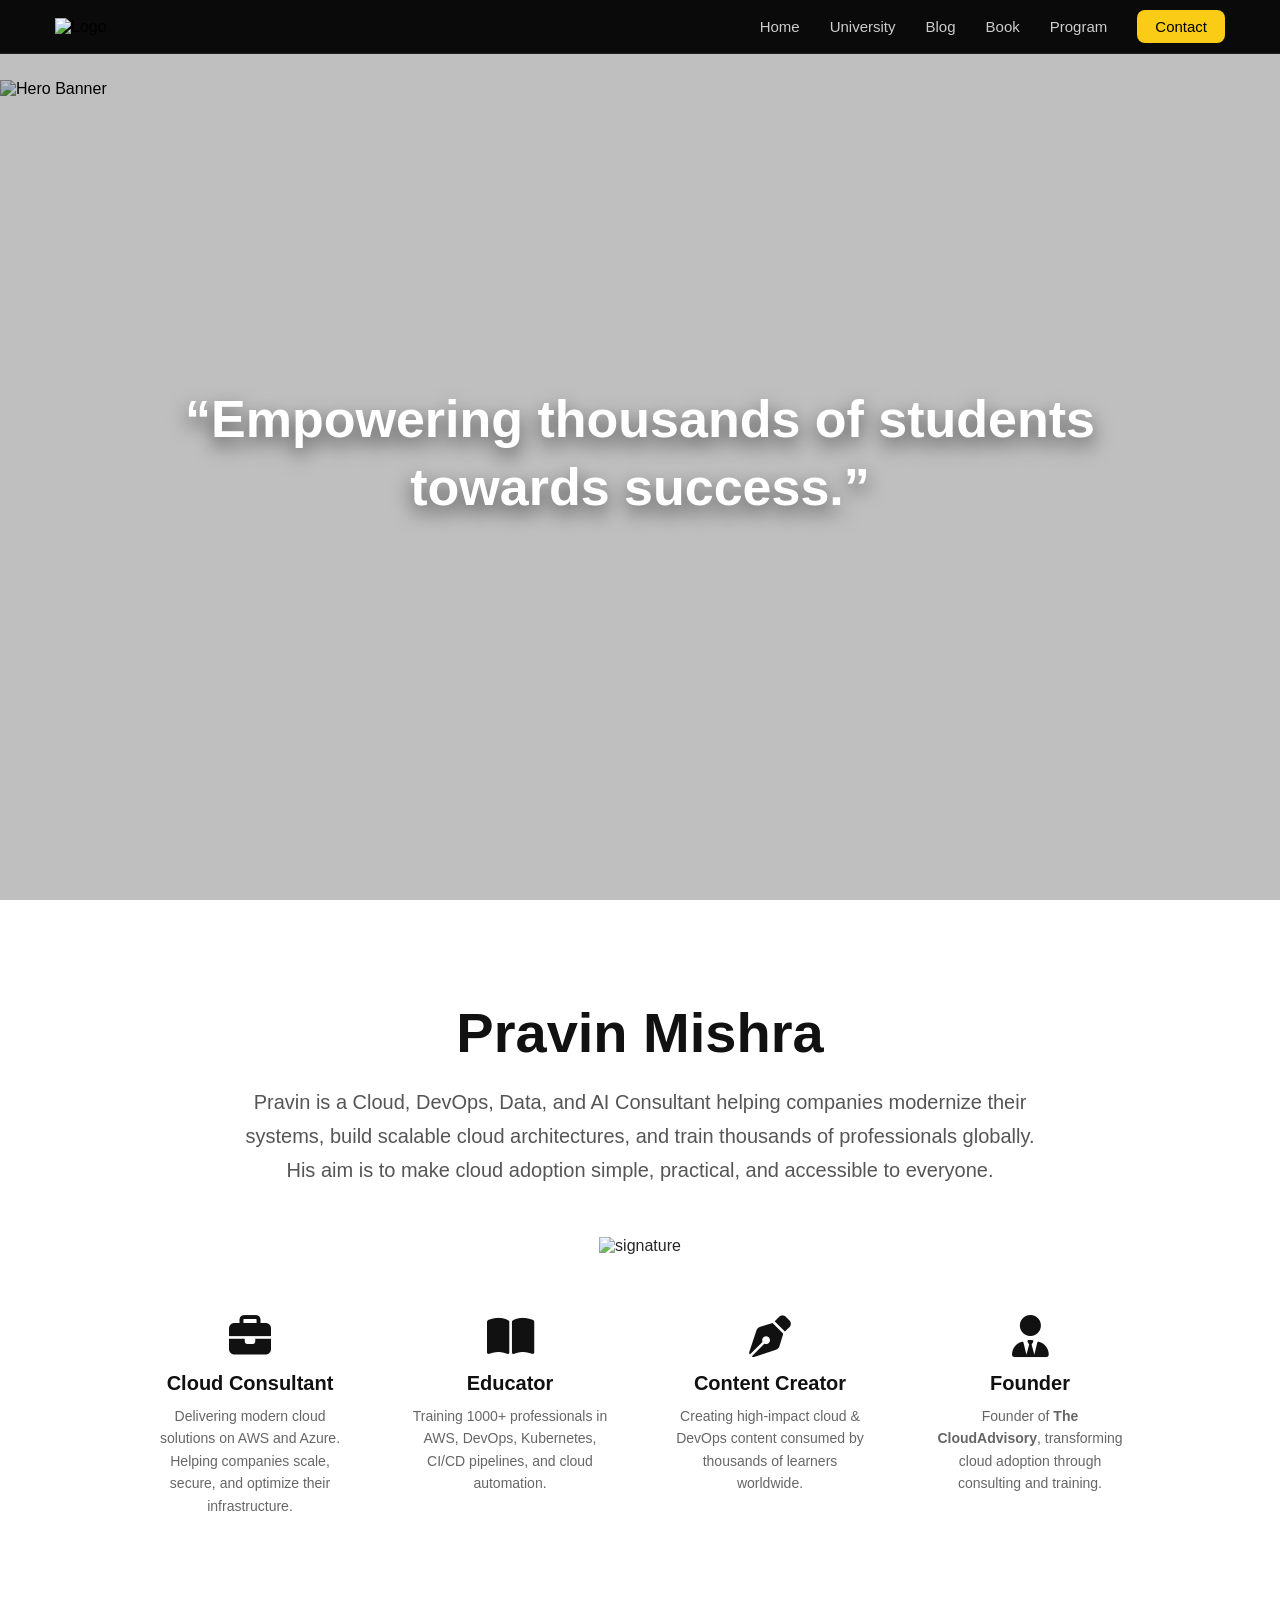
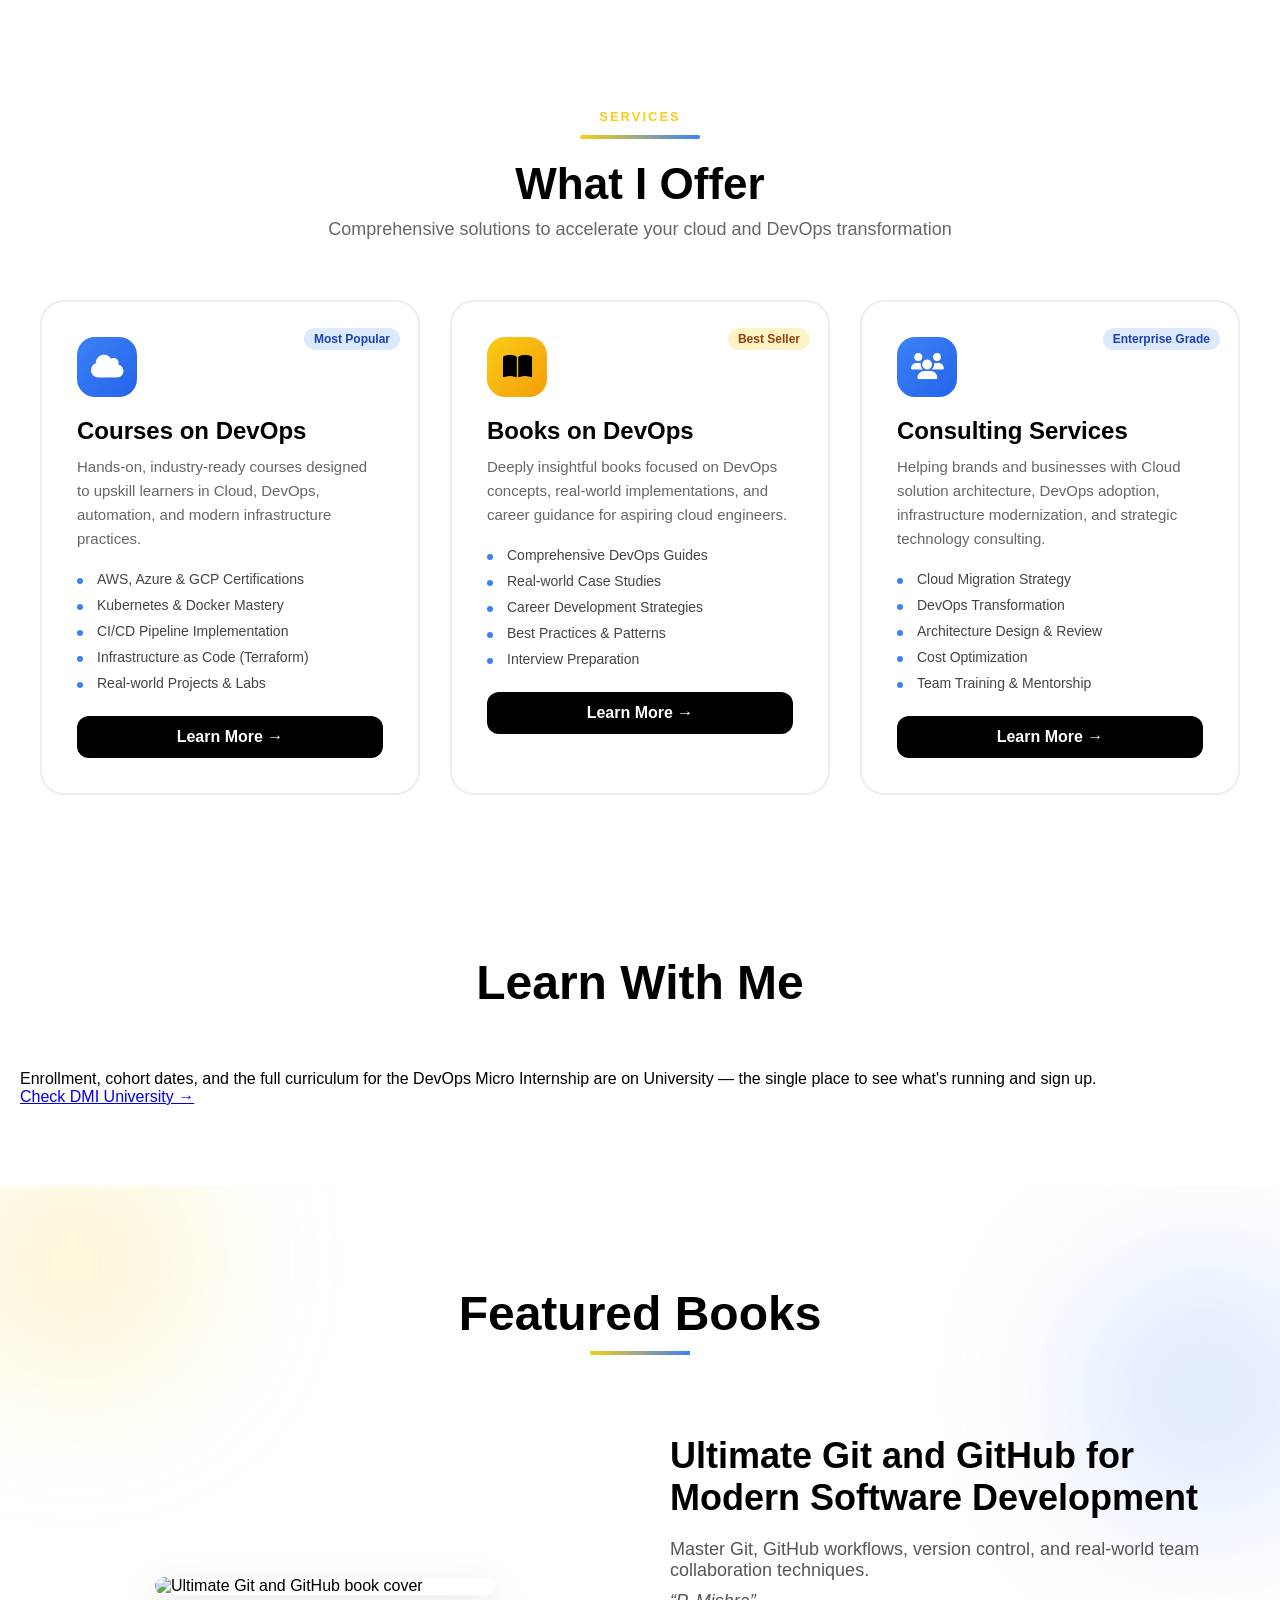
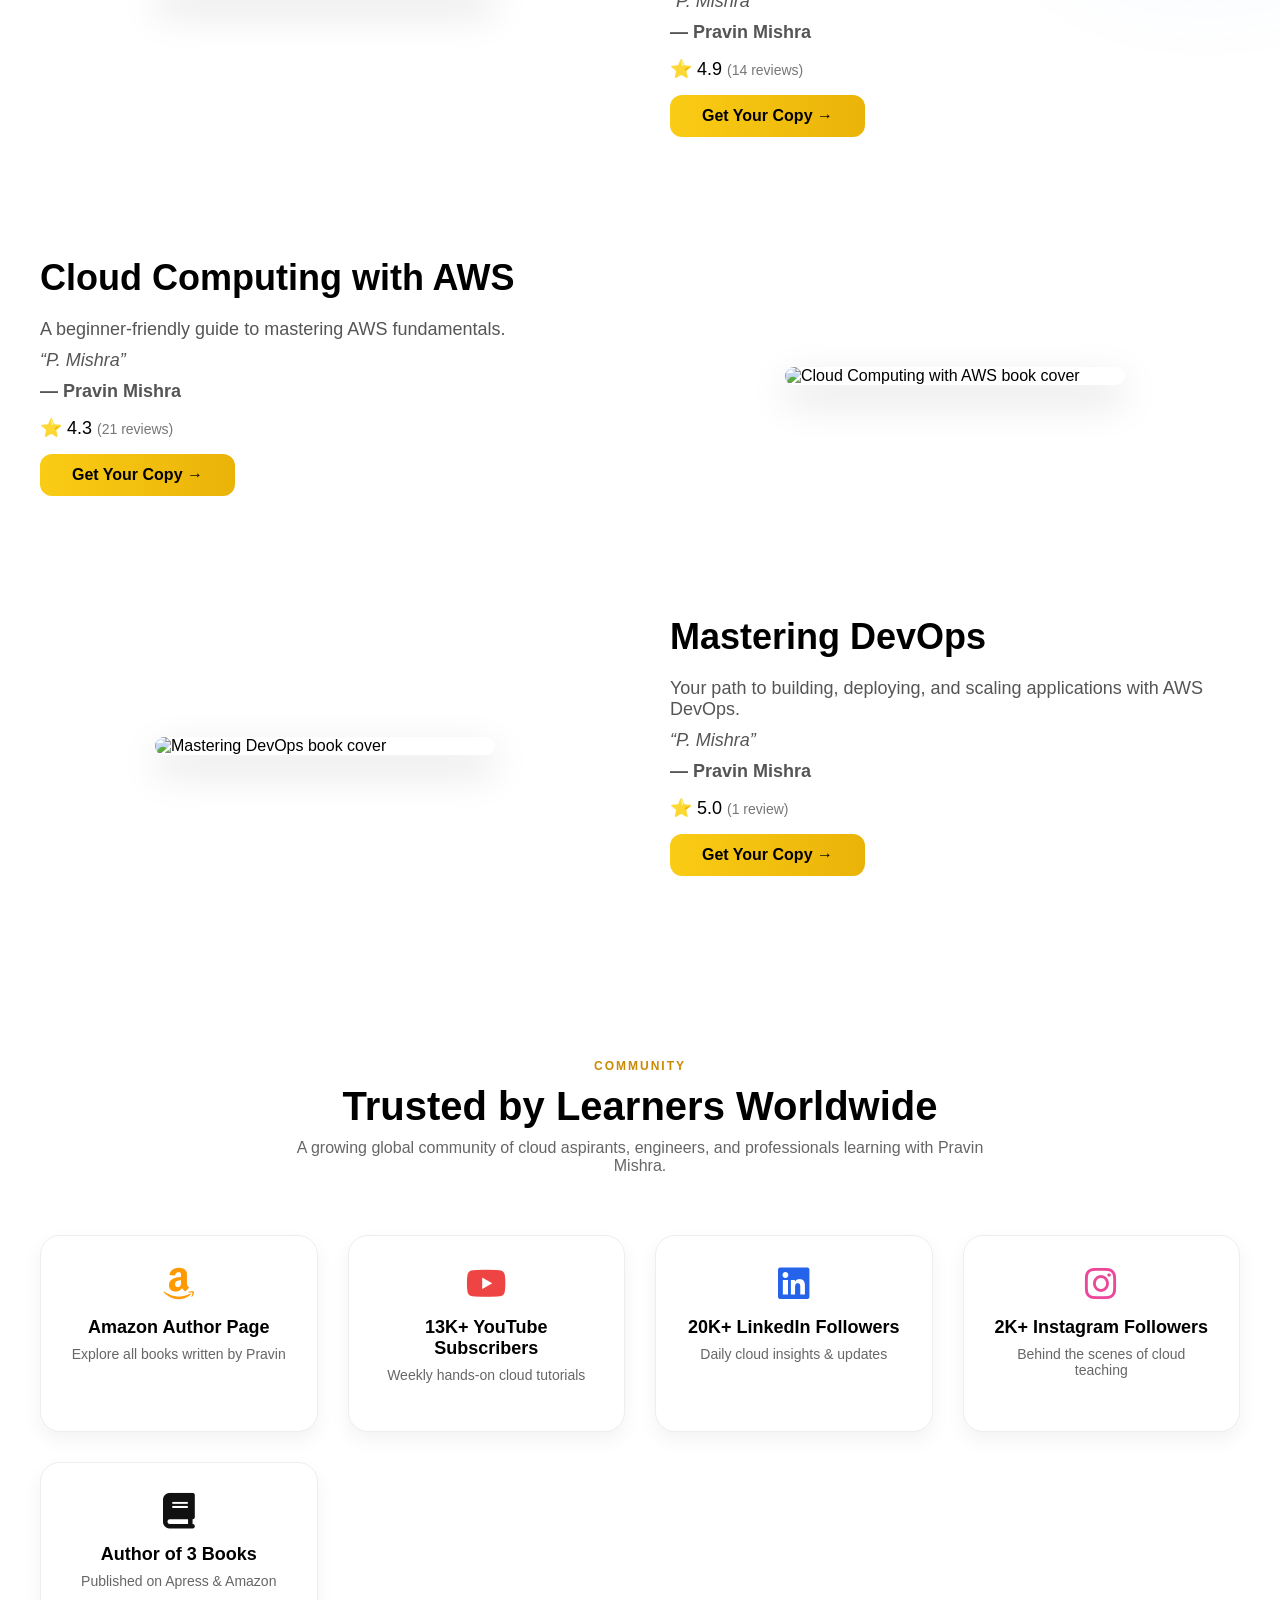
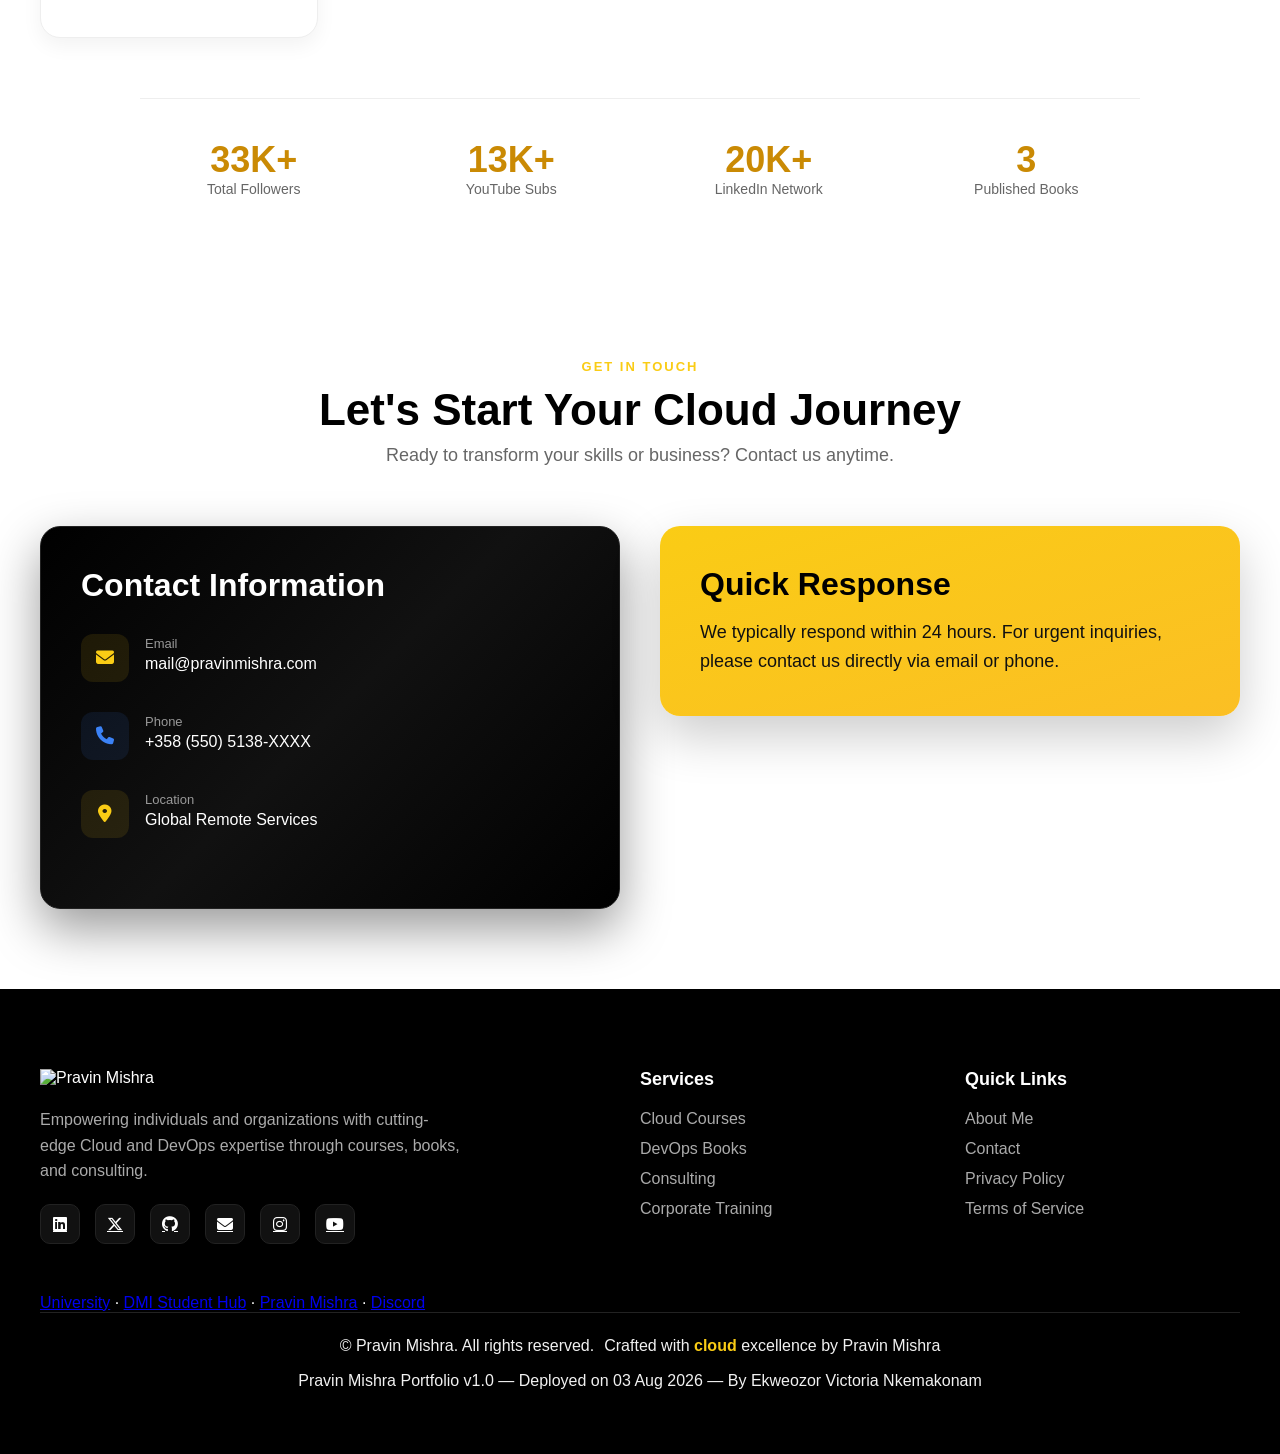
==== commit f2ac34c7: "feat(footer): add version, deploy date, and author" ====
--- a/index.html
+++ b/index.html
@@ -6,6 +6,9 @@
   <link rel="icon" type="image/png" href="images/logo.png">
   <meta name="viewport" content="width=device-width, initial-scale=1.0" />
   <title>Pravin Mishra</title>
+  <link rel="preconnect" href="https://fonts.googleapis.com">
+  <link rel="preconnect" href="https://fonts.gstatic.com" crossorigin>
+  <link href="https://fonts.googleapis.com/css2?family=Mulish:wght@400;500;600;700;800&display=swap" rel="stylesheet">
   <link rel="stylesheet" href="style.css">
   <link href="https://cdnjs.cloudflare.com/ajax/libs/font-awesome/6.5.0/css/all.min.css" rel="stylesheet">
 </head>
@@ -27,13 +30,15 @@
       <div class="nav-links">
         <a href="#home">Home</a>
 
-        <a href="https://university.pravinmishra.in/learn" target="_blank">University</a>
-
-        <a href="https://blog.pravinmishra.com/" target="_blank">Blog</a>
+        <a href="https://university.pravinmishra.com?utm_source=dmi&utm_medium=nav&utm_campaign=week1-portfolio"
+          target="_blank">University</a>
+
+        <a href="https://blog.pravinmishra.com/?utm_source=dmi&utm_medium=nav&utm_campaign=week1-portfolio"
+          target="_blank">Blog</a>
 
         <a href="#book">Book</a>
 
-        <a href="#courses">Courses</a>
+        <a href="#courses">Program</a>
 
         <a href="#contact" class="contact-btn">Contact</a>
       </div>
@@ -46,10 +51,12 @@
     </div>
     <div id="mobileMenu" class="mobile-menu">
       <button onclick="goToSection('home')">Home</button>
-      <a href="https://university.pravinmishra.in/learn" target="_blank">University</a>
-      <a href="https://blog.pravinmishra.com/" target="_blank">Blog</a>
+      <a href="https://university.pravinmishra.com?utm_source=dmi&utm_medium=nav&utm_campaign=week1-portfolio"
+        target="_blank">University</a>
+      <a href="https://blog.pravinmishra.com/?utm_source=dmi&utm_medium=nav&utm_campaign=week1-portfolio"
+        target="_blank">Blog</a>
       <button onclick="goToSection('book')">Book</button>
-      <button onclick="goToSection('courses')">Courses</button>
+      <button onclick="goToSection('courses')">Program</button>
       <button class="mobile-contact" onclick="goToSection('contact')">Contact</button>
     </div>
   </nav>
@@ -226,115 +233,17 @@
   </section>
 
 
-  <!-- COURSES -->
-  <section id="courses">
-    <h2 class="courses-title">Courses</h2>
-
-    <div class="courses-grid">
-
-      <!-- Course Card -->
-      <div class="course-card">
-        <img src="images/dmi-course.jpg" alt="Course" />
-        <h3>DMI – Cloud & DevOps Masterclass (Classroom Program)</h3>
-        <p class="duration">Duration: 20 hours</p>
-        <p class="price">Included in DMI Program</p>
-        <span class="badge live">Live</span>
-        <a href="https://www.youtube.com/playlist?list=PLVOdqXbCs7bX88JeUZmK4fKTq2hJ5VS89" target="_blank">Enroll Now
-          →</a>
-      </div>
-
-      <div class="course-card">
-        <img src="https://img-c.udemycdn.com/course/480x270/5492716_8a93_5.jpg" alt="Course" />
-        <h3>AWS DevOps & CI/CD with AWS CodePipeline</h3>
-        <p class="duration">Duration: 15 hours</p>
-        <p class="price">€9.99</p>
-        <span class="badge live">Live</span>
-        <a href="https://www.udemy.com/course/mastering-aws-devops-for-cloud-engineers/?referralCode=FA3DC2FC7EF76DE1A211"
-          target="_blank">Enroll Now →</a>
-      </div>
-
-      <div class="course-card">
-        <img src="https://img-c.udemycdn.com/course/480x270/5403140_ce56_12.jpg" alt="Course" />
-        <h3>Linux for DevOps, Cloud, and SRE Engineers</h3>
-        <p class="duration">Duration: 5 hours</p>
-        <p class="price">€9.99</p>
-        <span class="badge live">Live</span>
-        <a href="https://www.udemy.com/course/linux-for-cloud-engineers-a-complete-project-based-learning/?referralCode=9209159005B8D7A6B399"
-          target="_blank">Enroll Now →</a>
-      </div>
-
-
-      <div class="course-card">
-        <img src="https://img-c.udemycdn.com/course/480x270/5403140_ce56_12.jpg" alt="Course" />
-        <h3>AWS Fundamentals with 2 Projects: Cloud for Beginners [2025]"</h3>
-        <p class="duration">Duration: 22.5 hours</p>
-        <p class="price">€9.99</p>
-        <span class="badge live">Live</span>
-        <a href="https://www.udemy.com/course/aws-fundamentals-amazon-web-services-for-beginners/?referralCode=D403975F7C1326B2BFA2"
-          target="_blank">Enroll Now →</a>
-      </div>
-      <!-- Course -->
-      <div class="course-card">
-        <img src="https://img-c.udemycdn.com/course/480x270/5536474_9535_5.jpg" alt="">
-        <h3>Git & GitHub for Absolute Beginners with Project</h3>
-        <p class="duration">Duration: 2.5 hours</p>
-        <p class="price">€9.99</p>
-        <span class="badge live">Live</span>
-        <a href="https://www.udemy.com/course/git-and-github-for-beginners-start-coding-collaboratively/?referralCode=2D07E24EAB31E15FC5A4"
-          target="_blank">Enroll Now →</a>
-      </div>
-
-      <div class="course-card">
-        <img src="https://img-c.udemycdn.com/course/480x270/6836427_cc7c.jpg" alt="">
-        <h3>AWS Cloud Projects for Data & AI Engineers: 5 Projects</h3>
-        <p class="duration">Duration: 4 hours</p>
-        <p class="price">€9.99</p>
-        <span class="badge live">Live</span>
-        <a href="https://www.udemy.com/course/aws-cloud-projects-for-data-ai-engineers-5-projects/?referralCode=4BCA2DC4C6950BF447FF"
-          target="_blank">Enroll Now →</a>
-      </div>
-
-      <div class="course-card">
-        <img src="https://img-c.udemycdn.com/course/480x270/6462549_5d25_4.jpg" alt="">
-        <h3>DevOps for beginners: Docker, K8s, Cloud, CI/CD & 4 Projects</h3>
-        <p class="duration">Duration: 43.5 hours</p>
-        <p class="price">€9.99</p>
-        <span class="badge live">Live</span>
-        <a href="https://www.udemy.com/course/devops-for-beginners-docker-k8s-cloud-cicd-4-projects/?referralCode=C5BA8236CCE9FE004F98"
-          target="_blank">Enroll Now →</a>
-      </div>
-
-      <div class="course-card">
-        <img src="https://img-c.udemycdn.com/course/480x270/6362029_fba1_4.jpg" alt="">
-        <h3>AWS Cloud Projects for Engineers: 5 Real-World Projects</h3>
-        <p class="duration">Duration: 11.5 hours</p>
-        <p class="price">€9.99</p>
-        <span class="badge live">Live</span>
-        <a href="https://www.udemy.com/course/aws-mastery-hands-on-cloud-projects-for-engineers/?referralCode=4143F31DC85951744CEB"
-          target="_blank">Enroll Now →</a>
-      </div>
-
-      <div class="course-card">
-        <img src="https://img-c.udemycdn.com/course/480x270/6048441_ce3f_8.jpg" alt="">
-        <h3>[NEW] AWS Certified Cloud Practitioner CLF-C02 for Beginner</h3>
-        <p class="duration">Duration: 32.5 hours</p>
-        <p class="price">€9.99</p>
-        <span class="badge live">Live</span>
-        <a href="https://www.udemy.com/course/aws-certified-cloud-practitioner-clf-c02-aws-certification/?referralCode=E4CA6B2630644DB7A93E"
-          target="_blank">Enroll Now →</a>
-      </div>
-
-      <div class="course-card">
-        <img src="https://img-c.udemycdn.com/course/480x270/6020724_2668_4.jpg" alt="">
-        <h3>Cloud Computing with AWS for Absolute Beginners</h3>
-        <p class="duration">Duration: 10.2 hours</p>
-        <p class="price">€9.99</p>
-        <span class="badge live">Live</span>
-        <a href="https://www.udemy.com/course/aws-cloud-computing-for-absolute-beginners/?referralCode=6798C46926888865BFD4"
-          target="_blank">Enroll Now →</a>
-      </div>
-
-
+  <!-- PROGRAM -->
+  <section id="courses" class="program-cta">
+    <div class="program-cta-inner">
+      <h2 class="courses-title">Learn With Me</h2>
+      <p>
+        Enrollment, cohort dates, and the full curriculum for the DevOps Micro Internship
+        are on University — the single place to see what's running and sign up.
+      </p>
+      <a class="program-cta-btn"
+        href="https://university.pravinmishra.com?utm_source=dmi&utm_medium=cta&utm_campaign=week1-portfolio"
+        target="_blank">Check DMI University →</a>
     </div>
   </section>
   <!-- BOOKS -->
@@ -598,10 +507,26 @@
 
       </div>
 
+      <!-- DMI ecosystem links -->
+      <div class="footer-dmi-links">
+        <a href="https://university.pravinmishra.com?utm_source=dmi&utm_medium=footer&utm_campaign=week1-portfolio"
+          target="_blank">University</a>
+        <span class="sep">·</span>
+        <a href="https://dmi.pravinmishra.com?utm_source=dmi&utm_medium=footer&utm_campaign=week1-portfolio"
+          target="_blank">DMI Student Hub</a>
+        <span class="sep">·</span>
+        <a href="https://pravinmishra.com?utm_source=dmi&utm_medium=footer&utm_campaign=week1-portfolio"
+          target="_blank">Pravin Mishra</a>
+        <span class="sep">·</span>
+        <a href="https://discord.pravinmishra.com/?utm_source=dmi&utm_medium=footer&utm_campaign=week1-portfolio"
+          target="_blank">Discord</a>
+      </div>
+
       <!-- Bottom -->
       <div class="footer-bottom">
         <p>© <span id="year"></span> Pravin Mishra. All rights reserved.</p>
-        <p>Crafted with <span>cloud</span> deployed by Ogonna Angela Umeh 10/02/2026</p>
+        <p>Crafted with <span>cloud</span> excellence by Pravin Mishra</p>
+        <p>Pravin Mishra Portfolio v1.0 — Deployed on 03 Aug 2026 — By Ekweozor Victoria Nkemakonam</p>
       </div>
 
     </div>
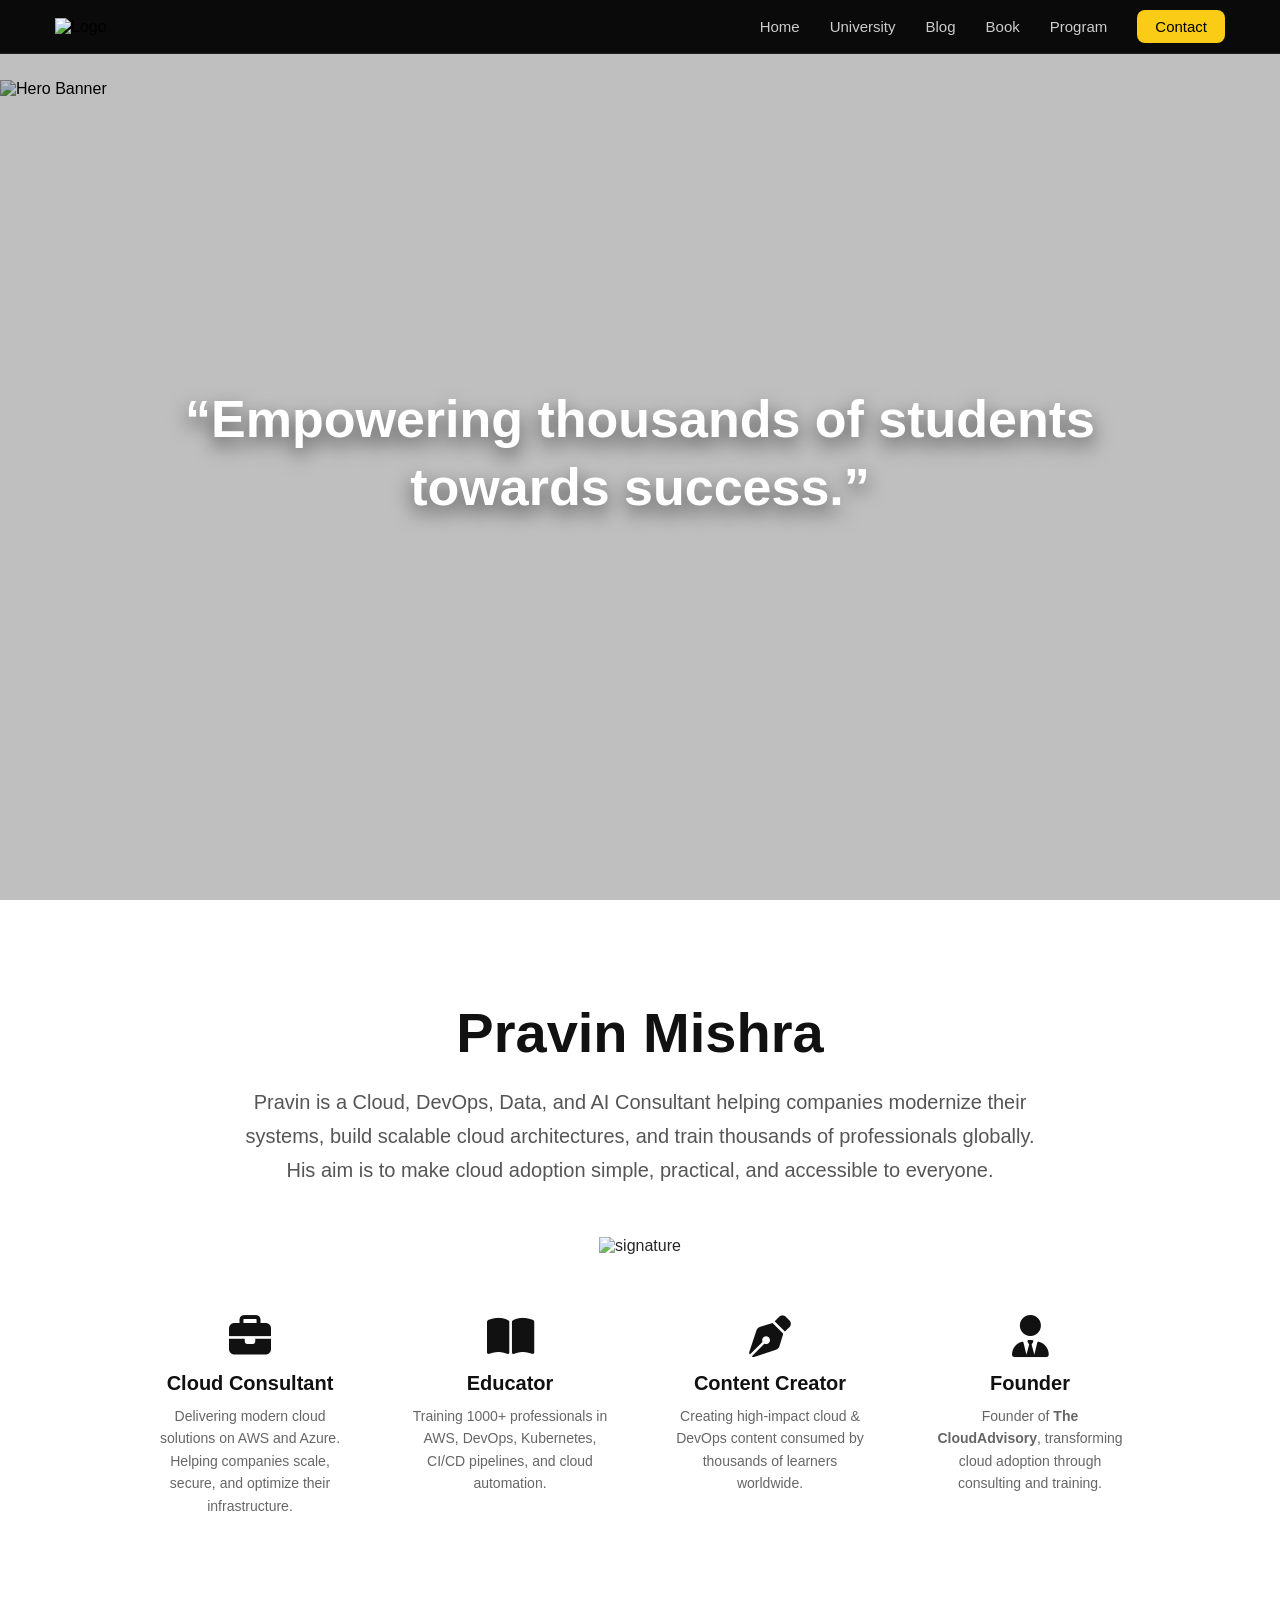
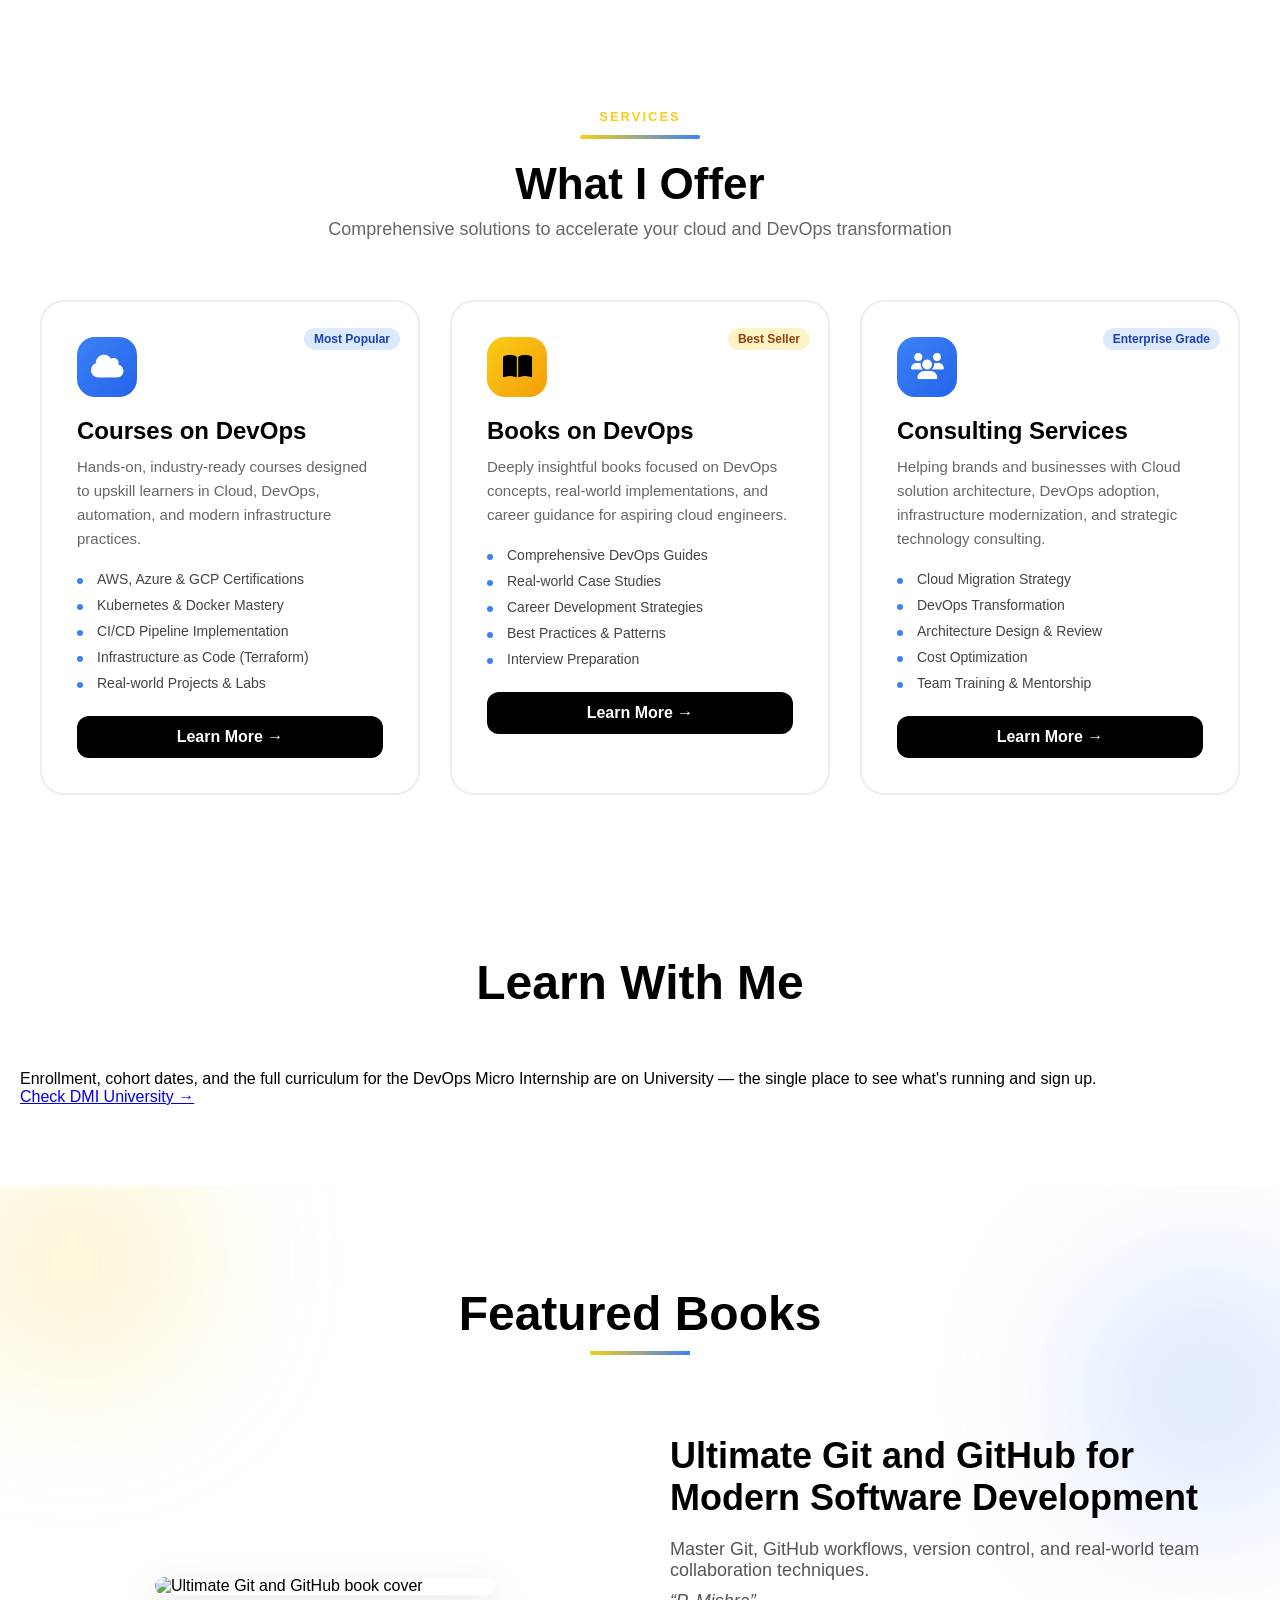
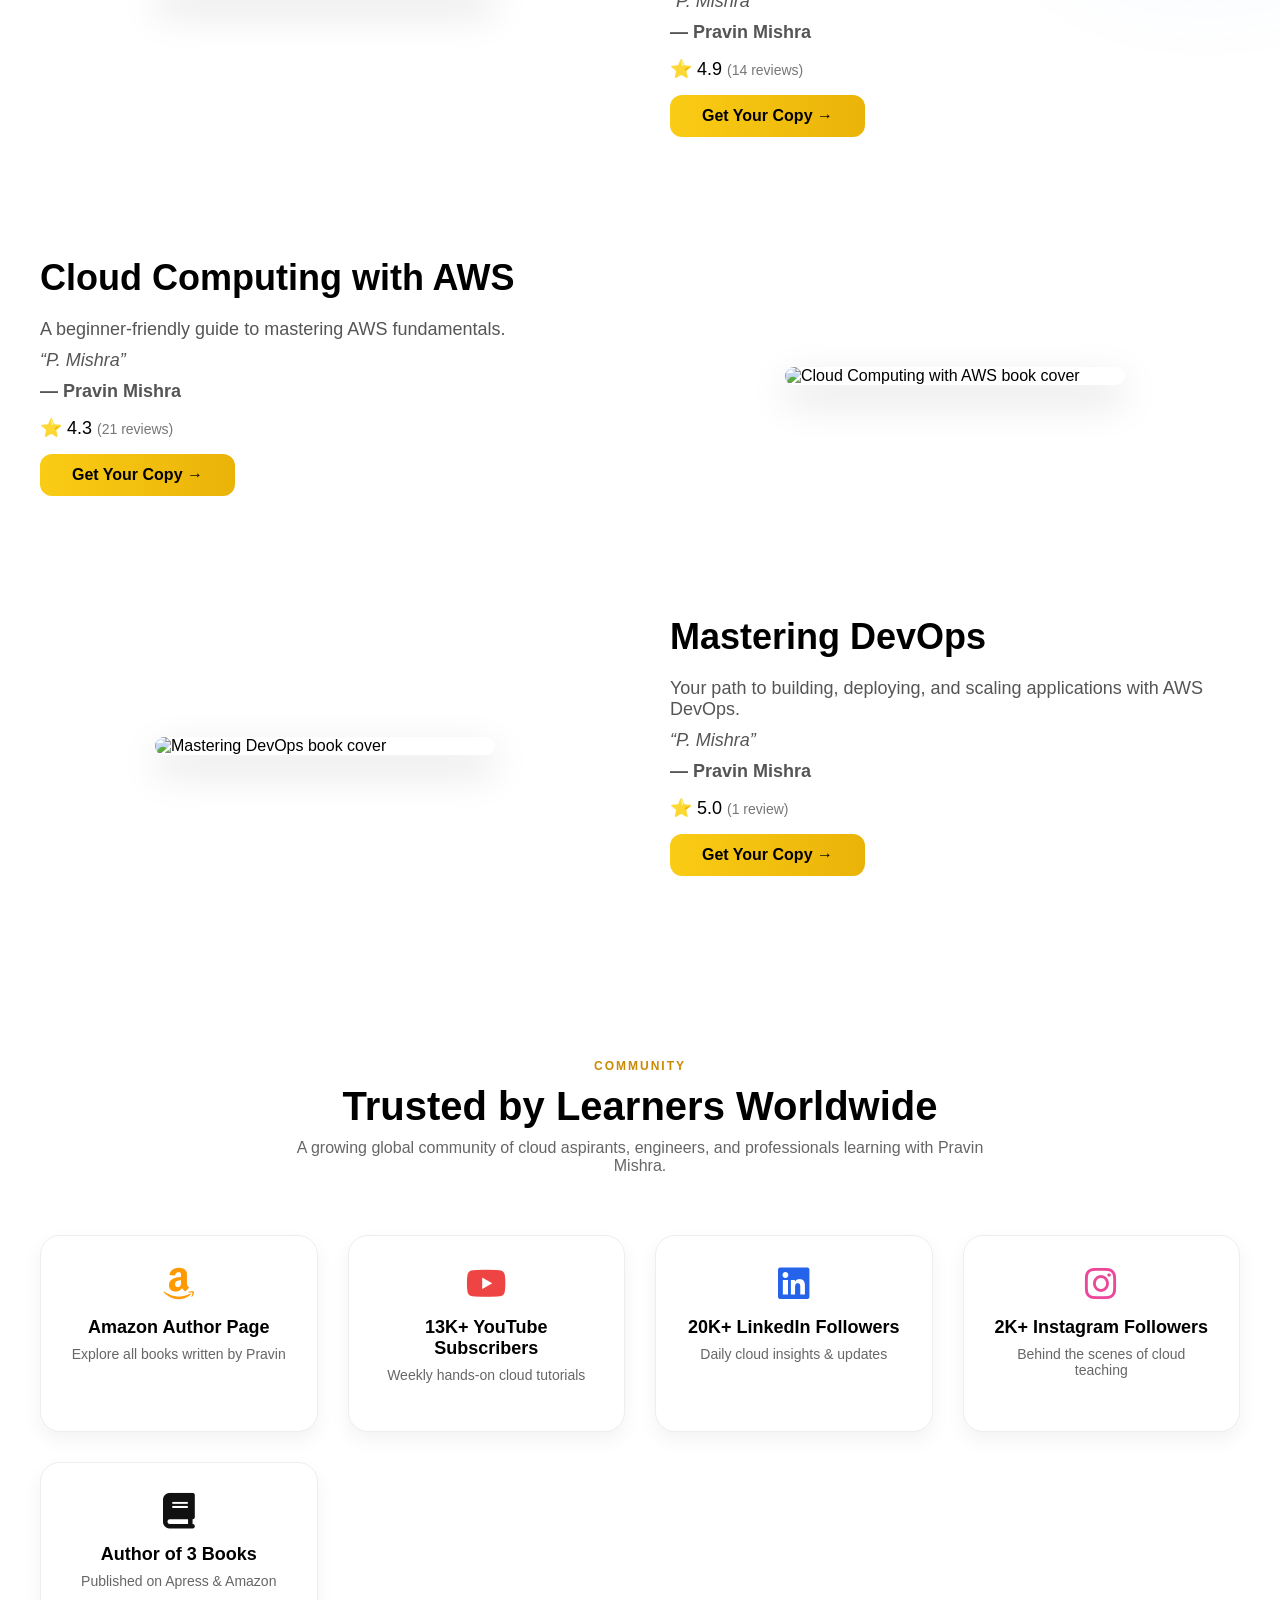
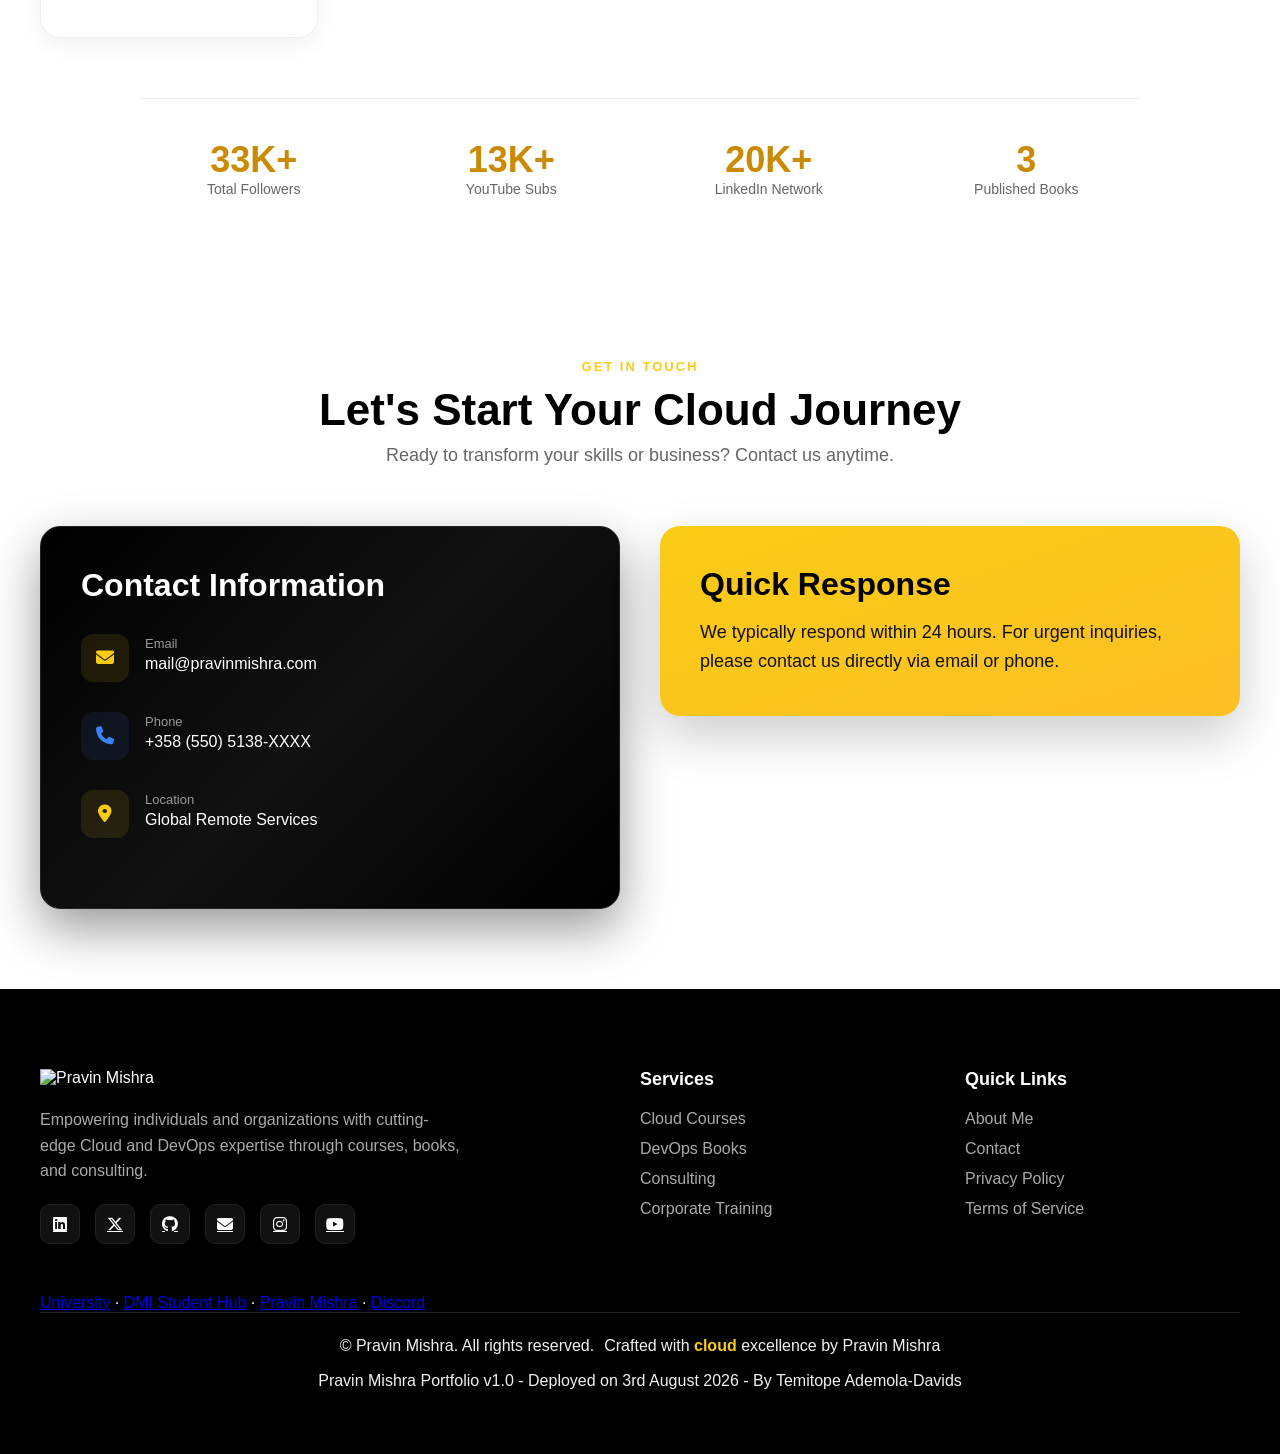
==== commit 7073124d: "Index.html with updated footer" ====
--- a/index.html
+++ b/index.html
@@ -526,7 +526,7 @@
       <div class="footer-bottom">
         <p>© <span id="year"></span> Pravin Mishra. All rights reserved.</p>
         <p>Crafted with <span>cloud</span> excellence by Pravin Mishra</p>
-        <p>Pravin Mishra Portfolio v1.0 — Deployed on 03 Aug 2026 — By Ekweozor Victoria Nkemakonam</p>
+        <p>Pravin Mishra Portfolio v1.0 - Deployed on 3rd August 2026 - By Temitope Ademola-Davids</p>
       </div>
 
     </div>
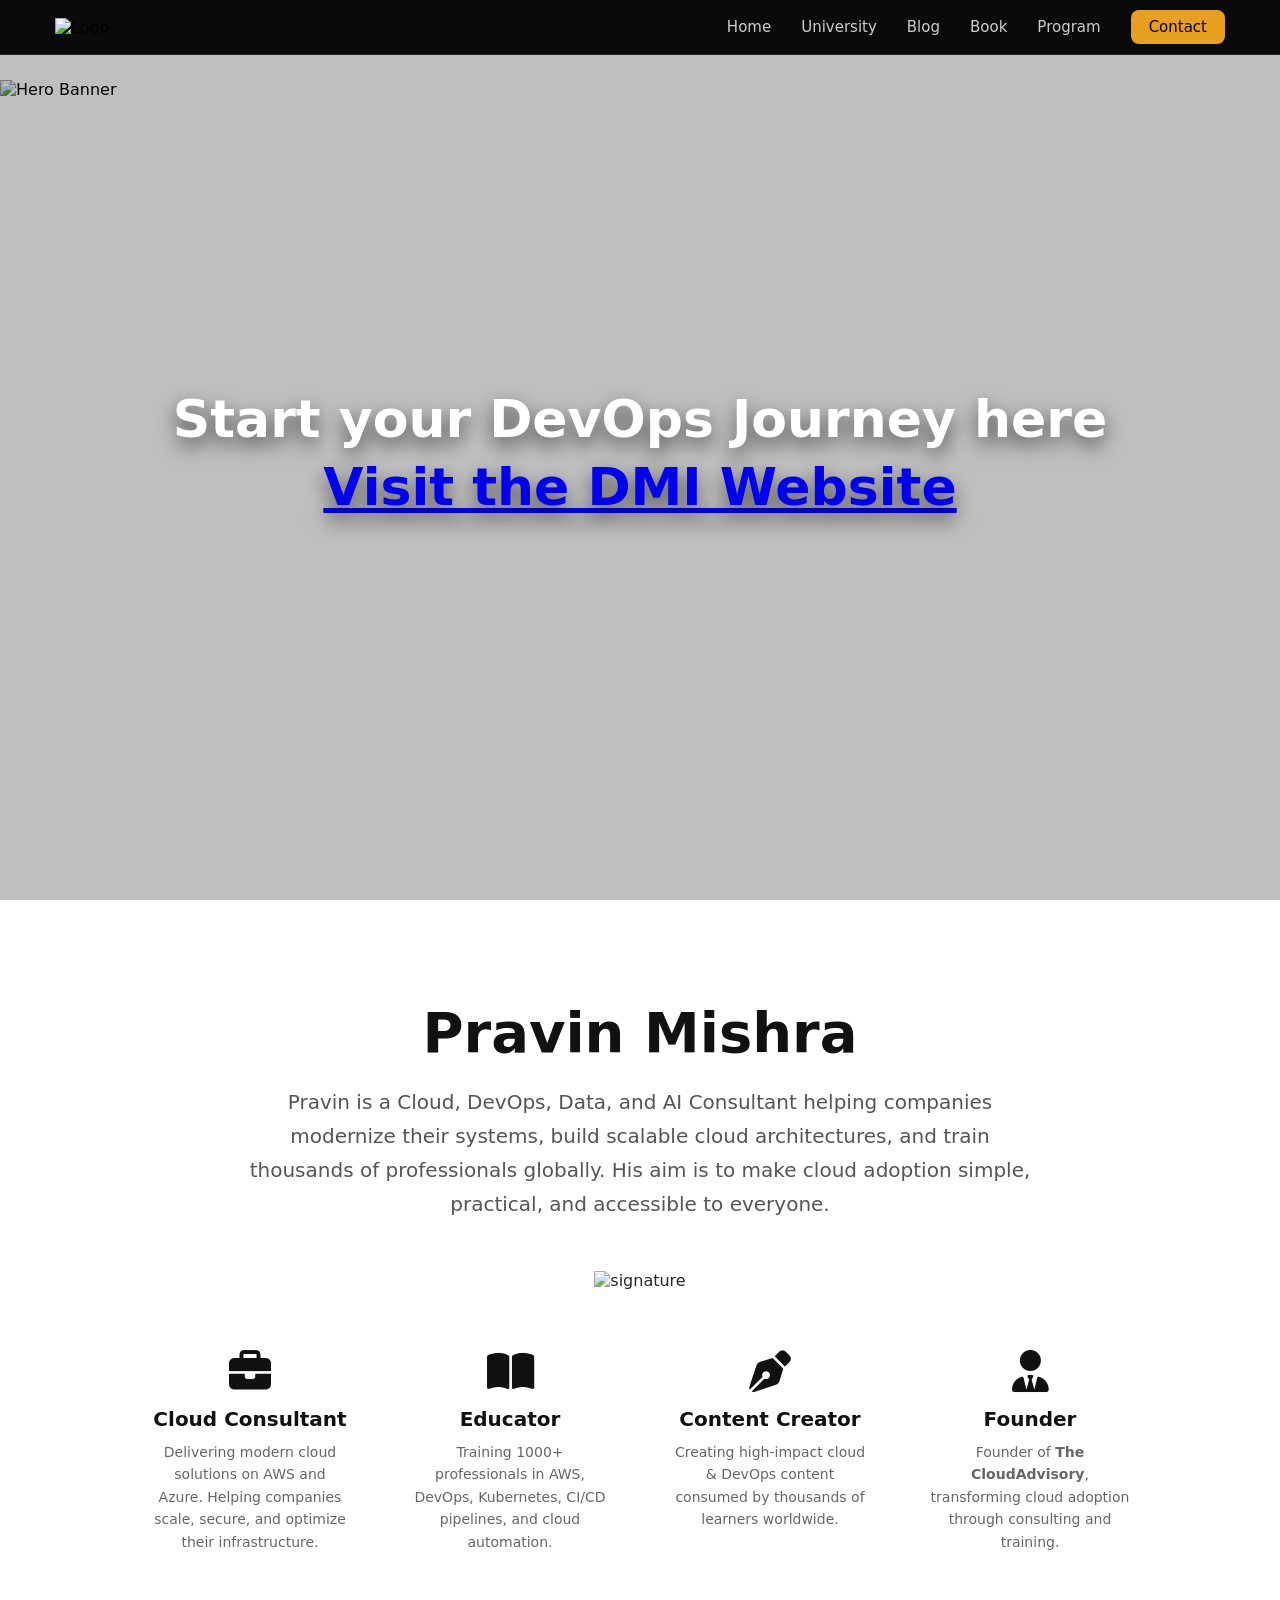
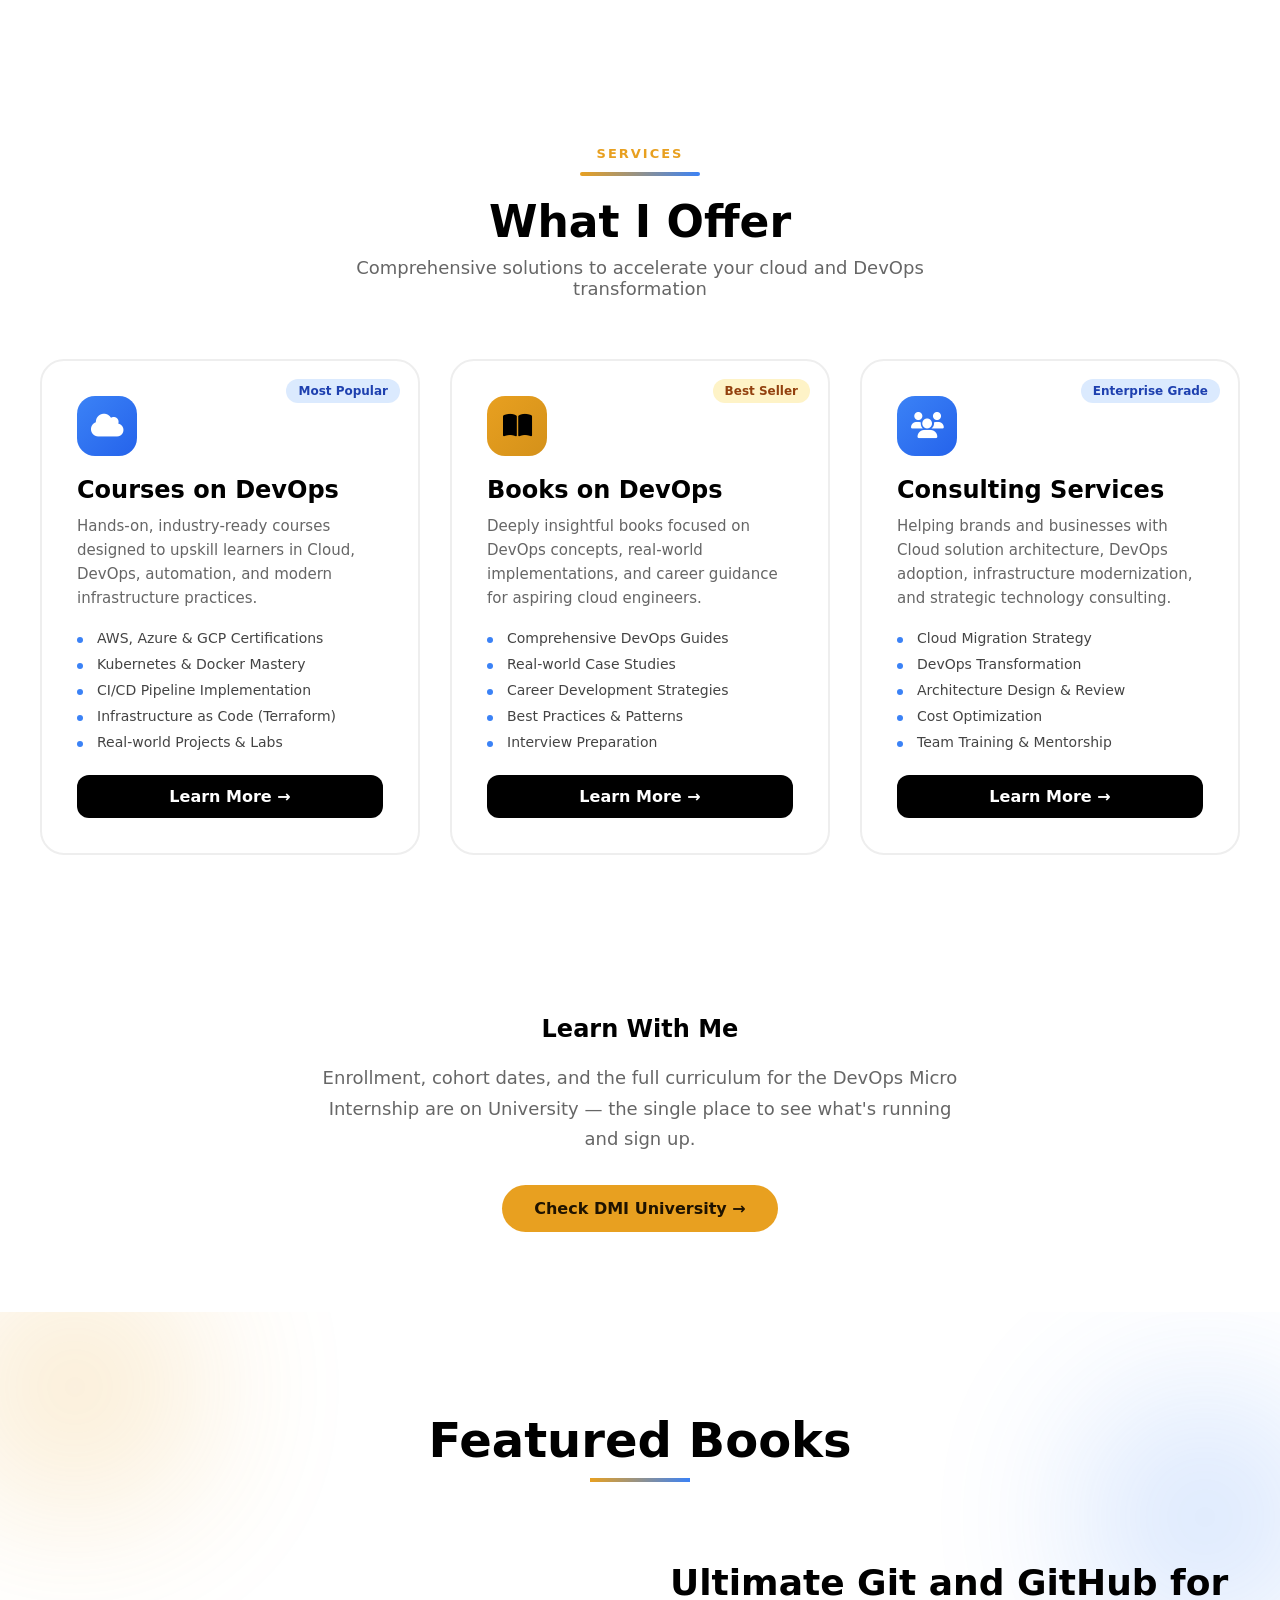
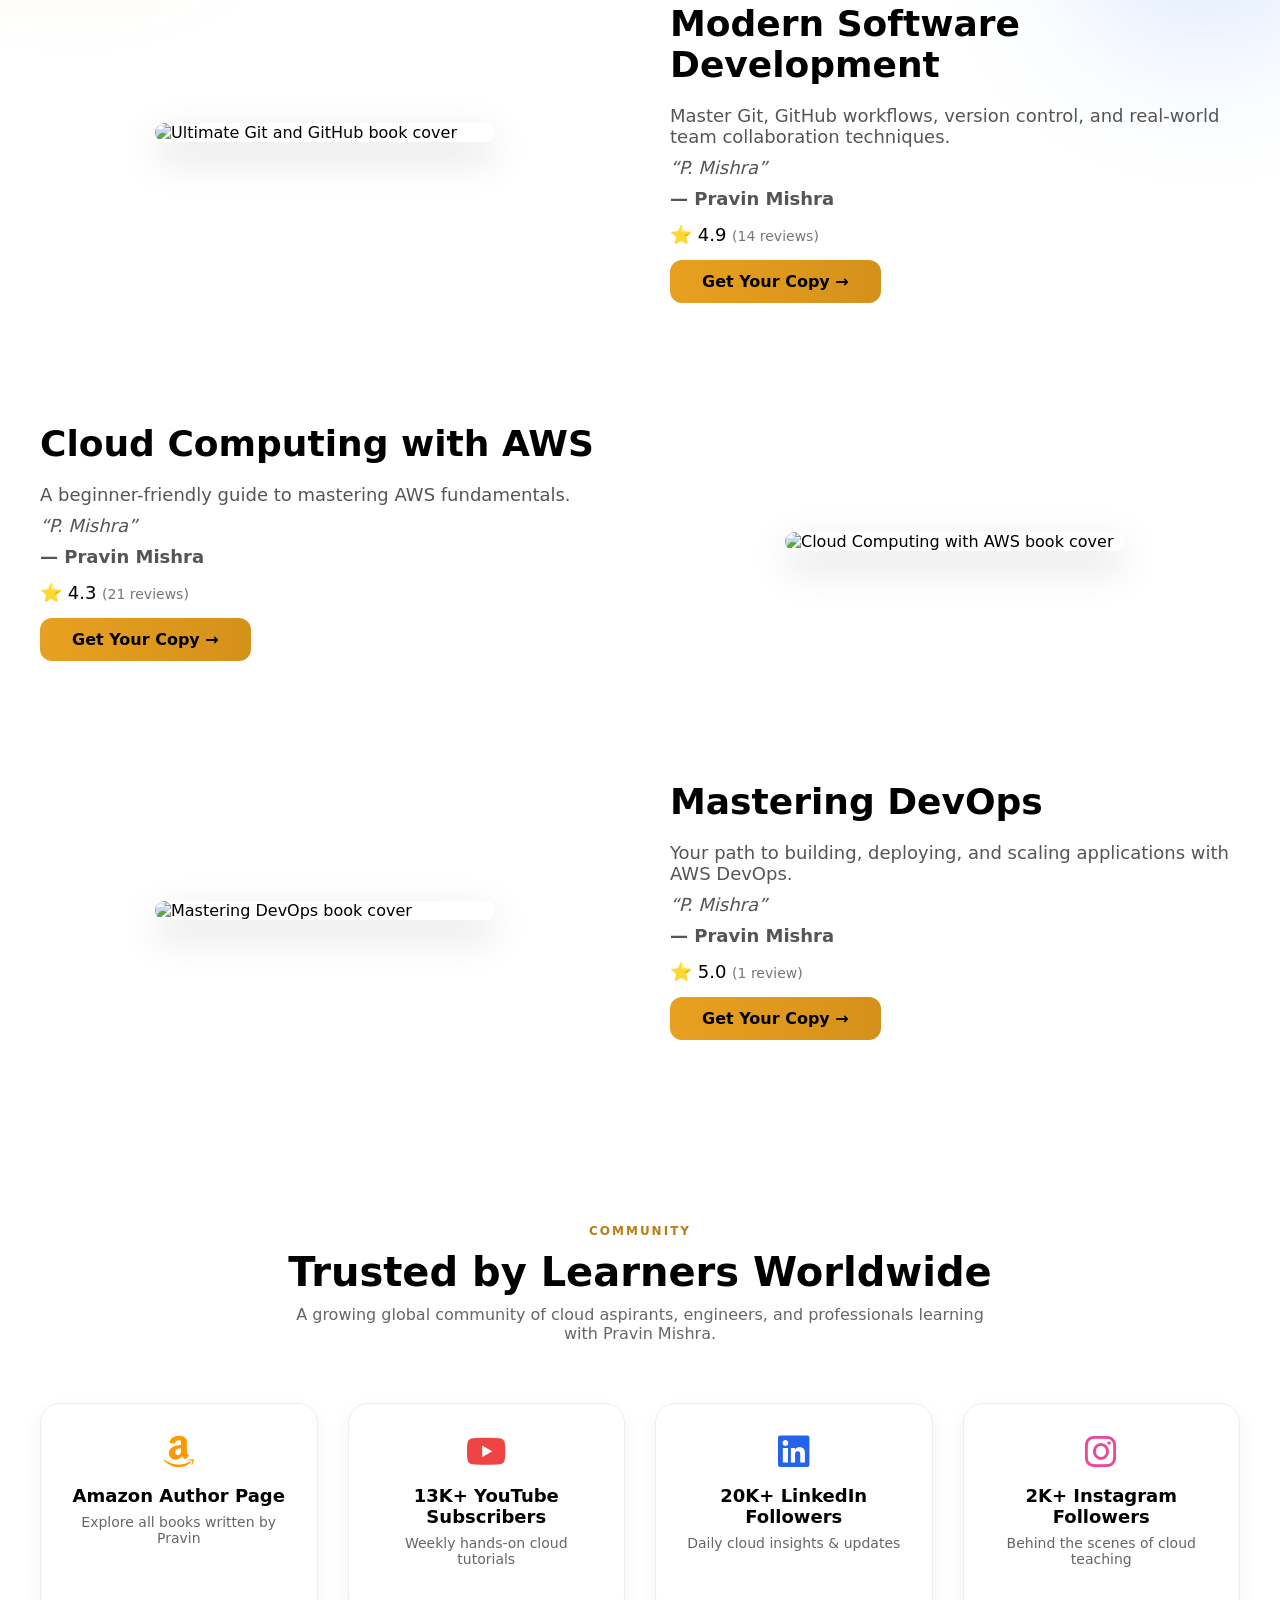
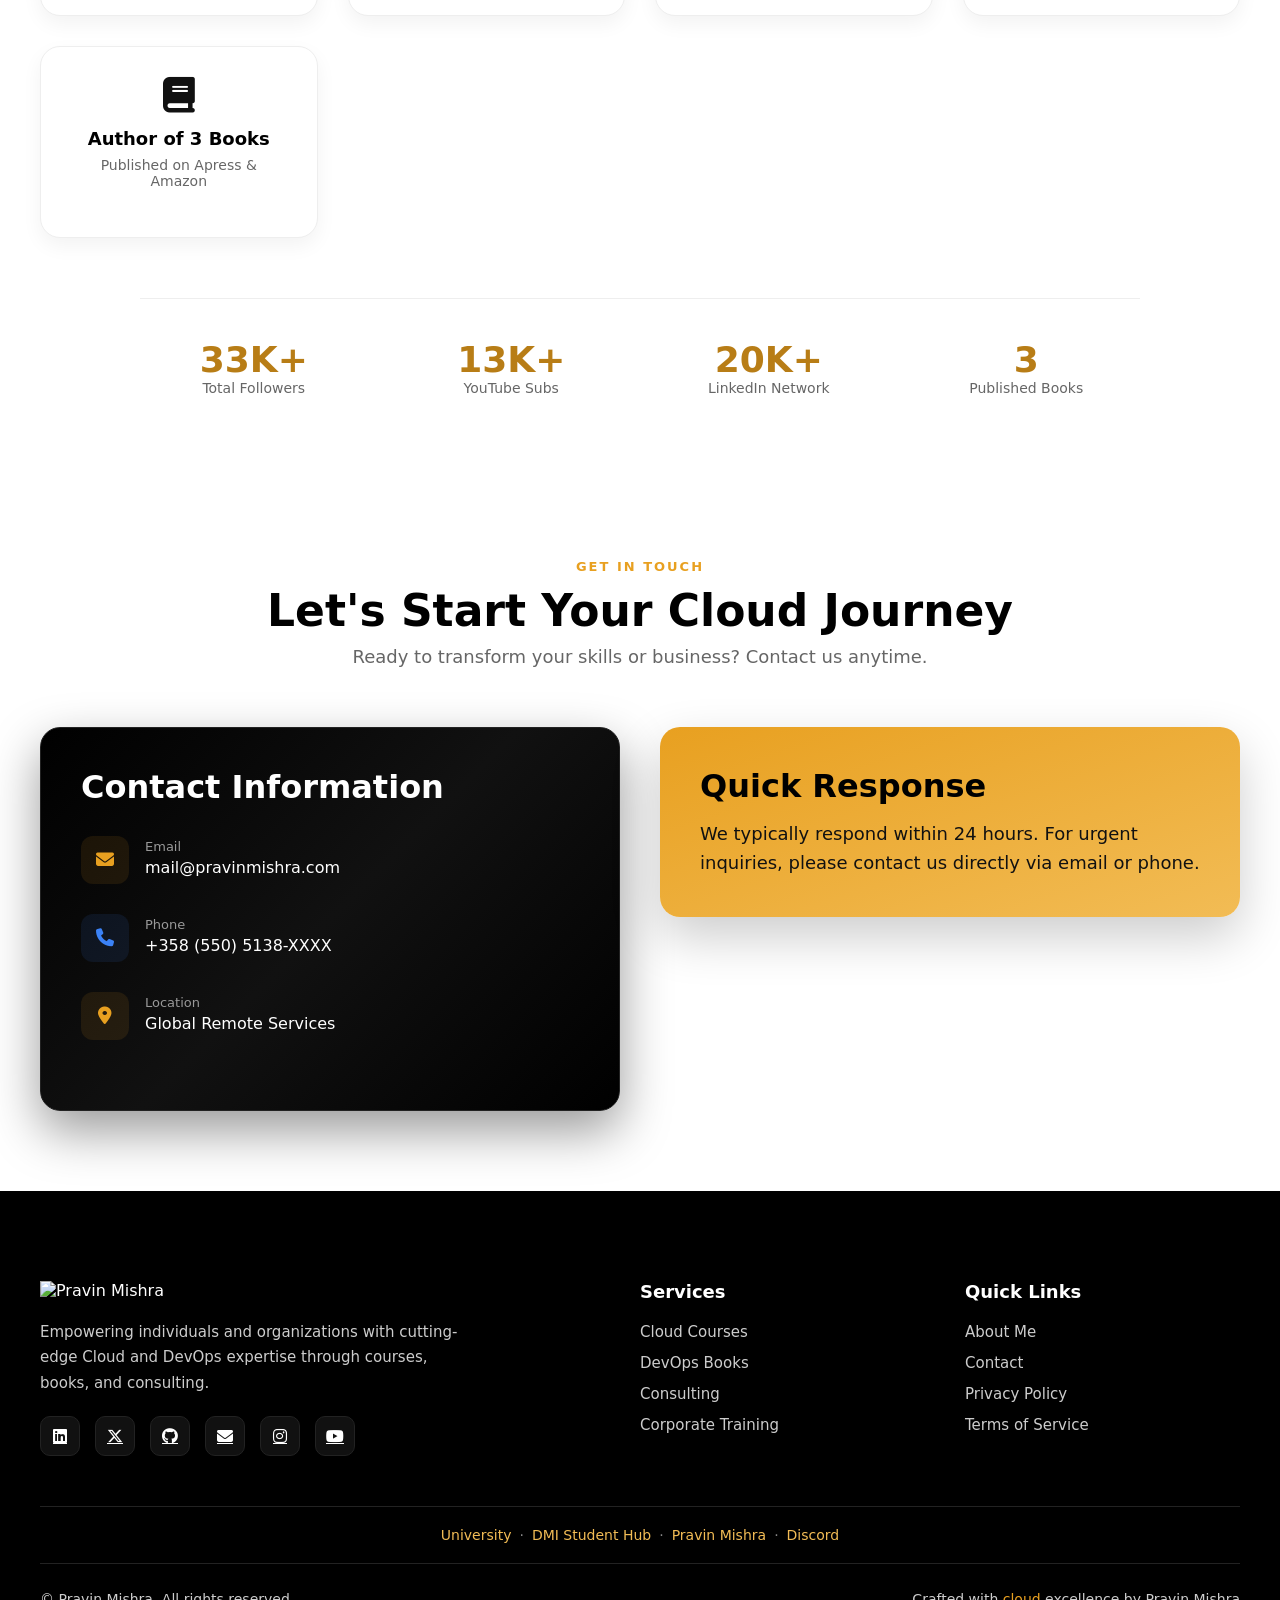
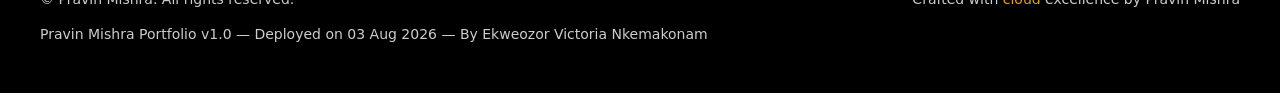
==== commit bb61eee1: "Day 4: Update homepage tagline with DMI Website CTA" ====
--- a/index.html
+++ b/index.html
@@ -59,24 +59,24 @@
       <button onclick="goToSection('courses')">Program</button>
       <button class="mobile-contact" onclick="goToSection('contact')">Contact</button>
     </div>
-  </nav>
-
-  <section id="home" class="hero">
+ </nav>
+
+<section id="home" class="hero">
 
     <img src="images/image.png" alt="Hero Banner" class="hero-bg" loading="lazy">
 
     <div class="hero-overlay"></div>
     <div class="hero-content">
       <h1>
-        “Empowering thousands of students<br>
-        towards success.”
+        Start your DevOps Journey here<br>
+        <a href="https://dmi.pravinmishra.com/">Visit the DMI Website</a>
       </h1>
     </div>
 
   </section>
   <section id="about" class="about-section">
+    
     <div class="about-container">
-
 
       <h1 class="about-title">Pravin Mishra</h1>
 
@@ -526,7 +526,7 @@
       <div class="footer-bottom">
         <p>© <span id="year"></span> Pravin Mishra. All rights reserved.</p>
         <p>Crafted with <span>cloud</span> excellence by Pravin Mishra</p>
-        <p>Pravin Mishra Portfolio v1.0 - Deployed on 3rd August 2026 - By Temitope Ademola-Davids</p>
+        <p>Pravin Mishra Portfolio v1.0 — Deployed on 03 Aug 2026 — By Ekweozor Victoria Nkemakonam</p>
       </div>
 
     </div>
--- a/style.css
+++ b/style.css
@@ -1,8 +1,15 @@
+:root {
+  --gold: #E8A020;
+  --gold-light: #f2bc55;
+  --gold-dark: #d4911a;
+  --gold-darker: #b87d16;
+}
+
 * {
   margin: 0;
   padding: 0;
   box-sizing: border-box;
-  font-family: Arial, sans-serif;
+  font-family: "Mulish", system-ui, -apple-system, Segoe UI, Arial, sans-serif;
   scroll-behavior: smooth;
 }
 
@@ -92,11 +99,11 @@
 
 .nav-links a:hover,
 .nav-links button:hover {
-  color: #facc15;
+  color: var(--gold);
 }
 
 .contact-btn {
-  background: #facc15 !important;
+  background: var(--gold) !important;
   color: black !important;
   padding: 8px 18px;
   border-radius: 10px;
@@ -104,7 +111,7 @@
 }
 
 .contact-btn:hover {
-  background: #eab308 !important;
+  background: var(--gold-dark) !important;
 }
 
 /* Hamburger */
@@ -136,11 +143,11 @@
 
 .mobile-menu a:hover,
 .mobile-menu button:hover {
-  color: #facc15;
+  color: var(--gold);
 }
 
 .mobile-contact {
-  background: #facc15 !important;
+  background: var(--gold) !important;
   color: black !important;
   border-radius: 8px;
   font-weight: bold;
@@ -162,7 +169,7 @@
 }
 
 .contact-btn {
-  background: #facc15;
+  background: var(--gold);
   color: black;
   padding: 8px 18px;
   border-radius: 8px;
@@ -317,7 +324,7 @@
 }
 
 .services-tag {
-  color: #facc15;
+  color: var(--gold);
   font-size: 13px;
   font-weight: bold;
   letter-spacing: 2px;
@@ -327,7 +334,7 @@
 .services-line {
   width: 120px;
   height: 4px;
-  background: linear-gradient(to right, #facc15, #3b82f6);
+  background: linear-gradient(to right, var(--gold), #3b82f6);
   margin: 10px auto 20px;
   border-radius: 50px;
 }
@@ -407,7 +414,7 @@
 }
 
 .icon.yellow {
-  background: linear-gradient(to bottom right, #facc15, #f59e0b);
+  background: linear-gradient(to bottom right, var(--gold), var(--gold-dark));
   color: #000;
 }
 
@@ -535,109 +542,38 @@
   display: block;
 }
 
-/* COURSES */
-#courses {
+/* PROGRAM CTA */
+.program-cta {
   padding: 80px 20px;
   background: #fff;
-}
-
-.courses-title {
   text-align: center;
-  font-size: 48px;
-  font-weight: bold;
-  margin-bottom: 60px;
-}
-
-.courses-grid {
-  max-width: 1200px;
+}
+
+.program-cta-inner {
+  max-width: 640px;
   margin: auto;
-  display: grid;
-  grid-template-columns: repeat(3, 1fr); /* Desktop: 3 */
-  gap: 20px;
-}
-
-/* Tablet: 2 cards */
-@media (max-width: 900px) {
-  .courses-grid {
-    grid-template-columns: repeat(2, 1fr);
-  }
-}
-
-/* Mobile: 1 card */
-@media (max-width: 600px) {
-  .courses-grid {
-    grid-template-columns: 1fr;
-  }
-}
-
-
-.course-card {
-  background: #fff;
-  border: 1px solid #eee;
-  border-radius: 16px;
-  padding: 16px;
-  text-align: center;
-  transition: all 0.4s ease;
-  box-shadow: 0 5px 15px rgba(0,0,0,0.08);
-}
-
-.course-card:hover {
-  transform: scale(1.02);
-  box-shadow: 0 0 20px rgba(0,0,0,0.25);
-}
-
-.course-card img {
-  width: 100%;
-  height: 180px;
-  object-fit: cover;
-  border-radius: 12px;
-  margin-bottom: 10px;
-}
-
-.course-card h3 {
-  font-size: 16px;
-  min-height: 48px;
-  margin-bottom: 8px;
-}
-
-.duration {
-  font-size: 14px;
+}
+
+.program-cta-inner p {
+  font-size: 18px;
   color: #666;
-}
-
-.price {
-  font-weight: bold;
-  color: #facc15;
-  margin: 5px 0;
-}
-
-.badge {
+  line-height: 1.7;
+  margin: 20px 0 30px;
+}
+
+.program-cta-btn {
   display: inline-block;
-  padding: 4px 10px;
-  border-radius: 20px;
-  font-size: 12px;
-  color: #fff;
-  margin: 8px 0;
-}
-
-.badge.live {
-  background: #16a34a;
-}
-
-.course-card a {
-  display: block;
-  margin-top: 12px;
-  background: #facc15;
-  color: #000;
+  background: var(--gold);
+  color: #1f1300;
   text-decoration: none;
-  padding: 10px;
-  border-radius: 8px;
+  padding: 14px 32px;
+  border-radius: 999px;
   font-weight: bold;
   transition: 0.3s;
 }
 
-.course-card a:hover {
-  background: #eab308;
+.program-cta-btn:hover {
+  background: var(--gold-dark);
 }
 
 /* BOOKS SECTION */
@@ -660,7 +596,7 @@
   height: 4px;
   width: 100px;
   margin: 10px auto 0;
-  background: linear-gradient(to right, #facc15, #3b82f6);
+  background: linear-gradient(to right, var(--gold), #3b82f6);
   animation: underline 2s infinite;
 }
 
@@ -674,7 +610,7 @@
   opacity: 0.2;
 }
 
-.glow-yellow { background: #facc15; top: -50px; left: -50px; }
+.glow-yellow { background: var(--gold); top: -50px; left: -50px; }
 .glow-blue { background: #3b82f6; top: 80px; right: -50px; }
 
 .books-wrapper {
@@ -755,7 +691,7 @@
 .book-content a {
   display: inline-block;
   padding: 12px 32px;
-  background: linear-gradient(to right, #facc15, #eab308);
+  background: linear-gradient(to right, var(--gold), var(--gold-dark));
   color: black;
   font-weight: bold;
   border-radius: 12px;
@@ -802,7 +738,7 @@
 
 .trust-header span {
   font-size: 12px;
-  color: #ca8a04;
+  color: var(--gold-darker);
   letter-spacing: 2px;
   text-transform: uppercase;
   font-weight: bold;
@@ -869,7 +805,7 @@
 .line {
   width: 50px;
   height: 3px;
-  background: #facc15;
+  background: var(--gold);
   margin: 15px auto 0;
   opacity: 0;
   transition: 0.3s;
@@ -896,7 +832,7 @@
 .trust-stats h3 {
   font-size: 36px;
   font-weight: bold;
-  color: #ca8a04;
+  color: var(--gold-darker);
 }
 
 .trust-stats p {
@@ -923,7 +859,7 @@
 
 .contact-header span {
   font-size: 13px;
-  color: #facc15;
+  color: var(--gold);
   font-weight: 700;
   letter-spacing: 2px;
   text-transform: uppercase;
@@ -983,8 +919,8 @@
 }
 
 .icon-box.yellow {
-  background: rgba(250, 204, 21, 0.1);
-  color: #facc15;
+  background: rgba(232, 160, 32, 0.1);
+  color: var(--gold);
 }
 
 .icon-box.blue {
@@ -1005,7 +941,7 @@
 
 /* Yellow Card */
 .contact-card-yellow {
-  background: linear-gradient(to bottom right, #facc15, #fbbf24);
+  background: linear-gradient(to bottom right, var(--gold), var(--gold-light));
   border-radius: 20px;
   padding: 40px;
   box-shadow: 0 20px 50px rgba(0,0,0,0.2);
@@ -1034,12 +970,11 @@
   }
 }
 
-
 /* FOOTER */
 .footer {
   background: #000;
   color: #fff;
-  padding: 80px 20px 40px;
+  padding: 90px 24px 48px;
 }
 
 .footer-container {
@@ -1061,9 +996,10 @@
 }
 
 .footer-brand p {
-  color: #aaa;
-  line-height: 1.6;
+  color: #ccc;
+  line-height: 1.7;
   max-width: 420px;
+  font-size: 15px;
 }
 
 /* Socials */
@@ -1087,7 +1023,7 @@
 }
 
 .footer-socials a:hover {
-  background: #facc15;
+  background: var(--gold);
   color: black;
   transform: translateY(-3px);
 }
@@ -1108,28 +1044,57 @@
 
 .footer ul a {
   text-decoration: none;
-  color: #aaa;
+  color: #ccc;
+  font-size: 15px;
   transition: 0.3s;
 }
 
 .footer ul a:hover {
-  color: #facc15;
+  color: var(--gold);
+}
+
+/* DMI ecosystem links */
+.footer-dmi-links {
+  text-align: center;
+  padding-top: 20px;
+  border-top: 1px solid #222;
+  margin-bottom: 20px;
+  display: flex;
+  flex-wrap: wrap;
+  justify-content: center;
+  gap: 8px;
+  font-size: 14px;
+}
+
+.footer-dmi-links a {
+  color: var(--gold-light);
+  text-decoration: none;
+}
+
+.footer-dmi-links a:hover {
+  text-decoration: underline;
+}
+
+.footer-dmi-links .sep {
+  color: #888;
 }
 
 /* Bottom */
 .footer-bottom {
   border-top: 1px solid #222;
-  padding-top: 20px;
+  padding-top: 24px;
+  margin-top: 10px;
   display: flex;
   justify-content: space-between;
   flex-wrap: wrap;
-  gap: 10px;
-  color: #888;
+  gap: 12px;
+  color: #ccc;
   font-size: 14px;
+  line-height: 1.6;
 }
 
 .footer-bottom span {
-  color: #facc15;
+  color: var(--gold);
 }
 
 /* Responsive */
@@ -1142,48 +1107,4 @@
     flex-direction: column;
     text-align: center;
   }
-}
-
-.footer-bottom {
-  border-top: 1px solid #222;
-  padding-top: 20px;
-  display: flex;
-  justify-content: center;
-  flex-wrap: wrap;
-  gap: 10px;
-  color: #f1f1f1;   /* lighter text for readability */
-  font-size: 16px;  /* slightly larger font */
-  line-height: 1.6; /* better spacing */
-}
-
-.footer-bottom span {
-  color: #facc15;   /* highlight the date in yellow */
-  font-weight: bold;
-}
-
-.footer-bottom {
-  border-top: 1px solid #222;
-  padding: 20px;
-  display: flex;
-  justify-content: center;
-  flex-wrap: wrap;
-  gap: 10px;
-  color: #f1f1f1;   /* lighter text for readability */
-  font-size: 16px;  /* slightly larger font */
-  line-height: 1.6; /* better spacing */
-  text-align: center;
-}
-
-.footer-bottom span {
-  color: #facc15;   /* highlight the date */
-  font-weight: bold;
-}
-
-/* Mobile view */
-@media (max-width: 600px) {
-  .footer-bottom {
-    font-size: 14px;
-    padding: 15px;
-  }
-}
-
+}
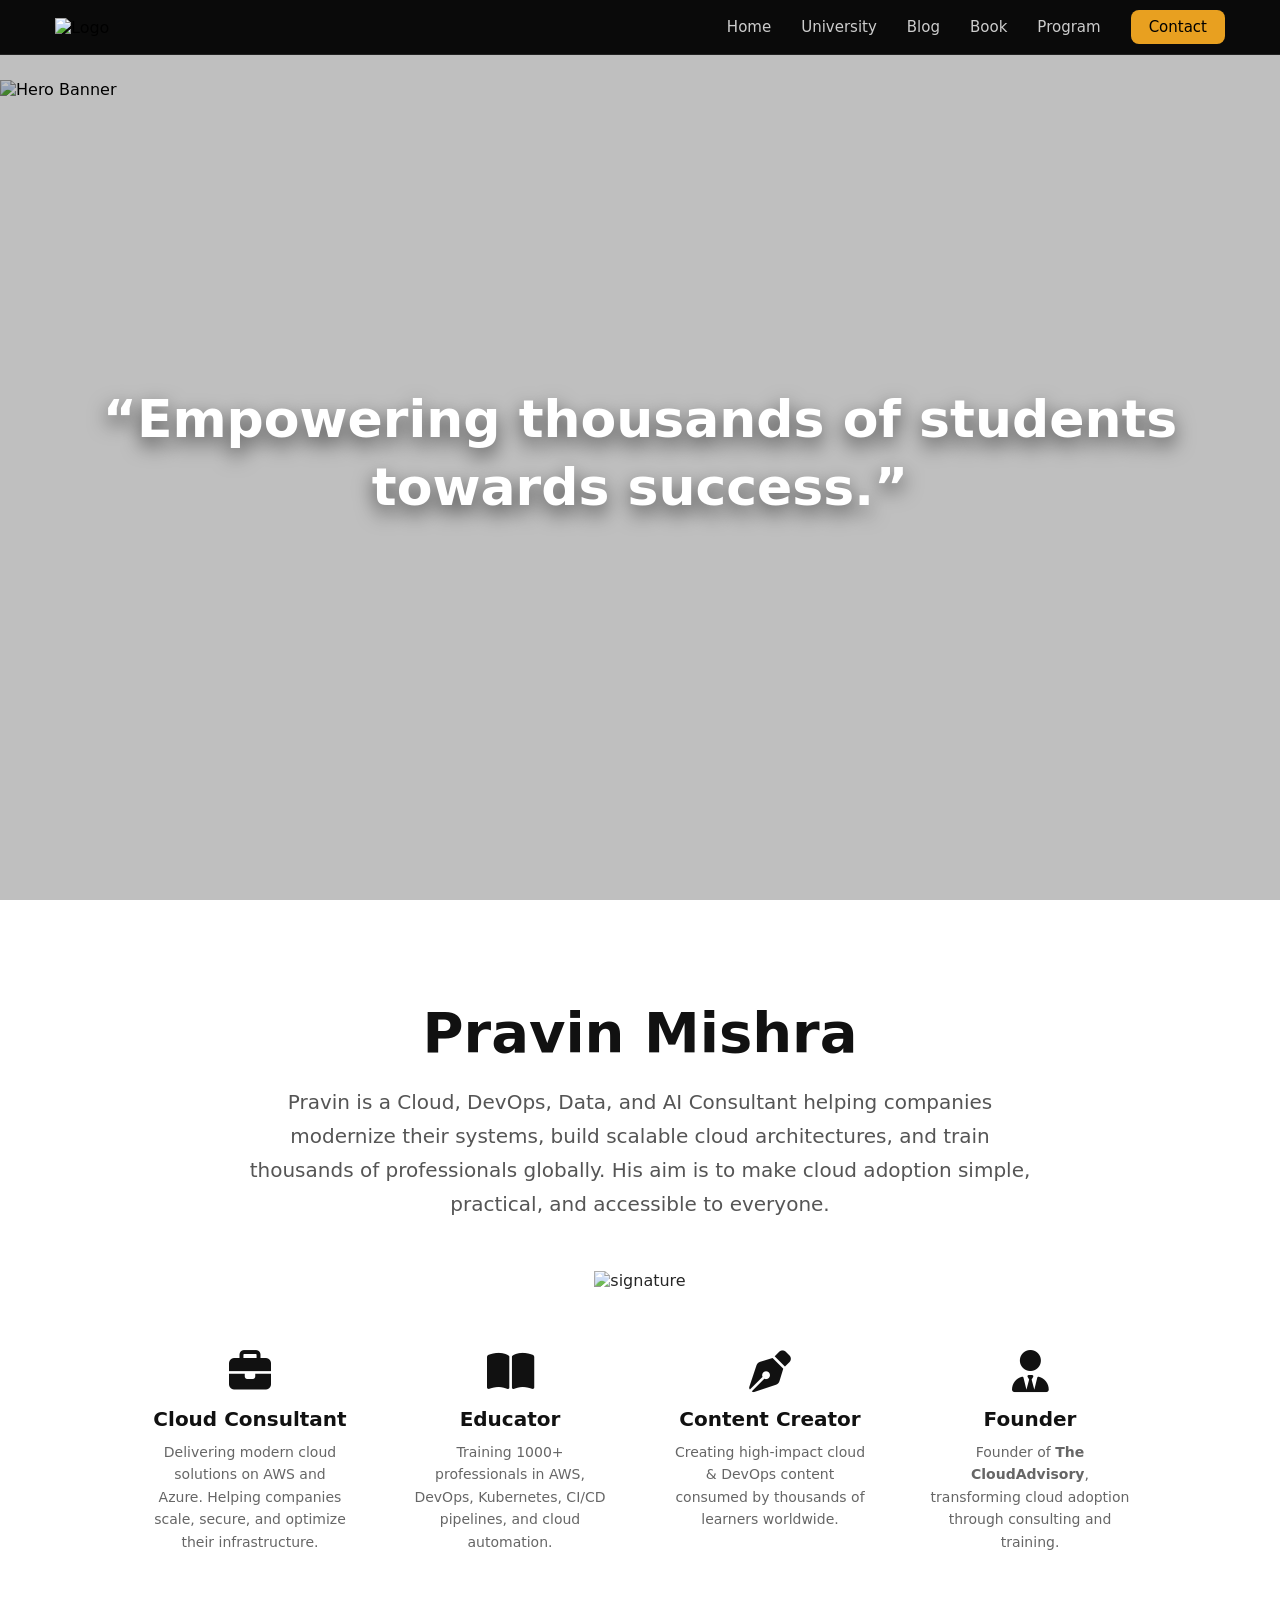
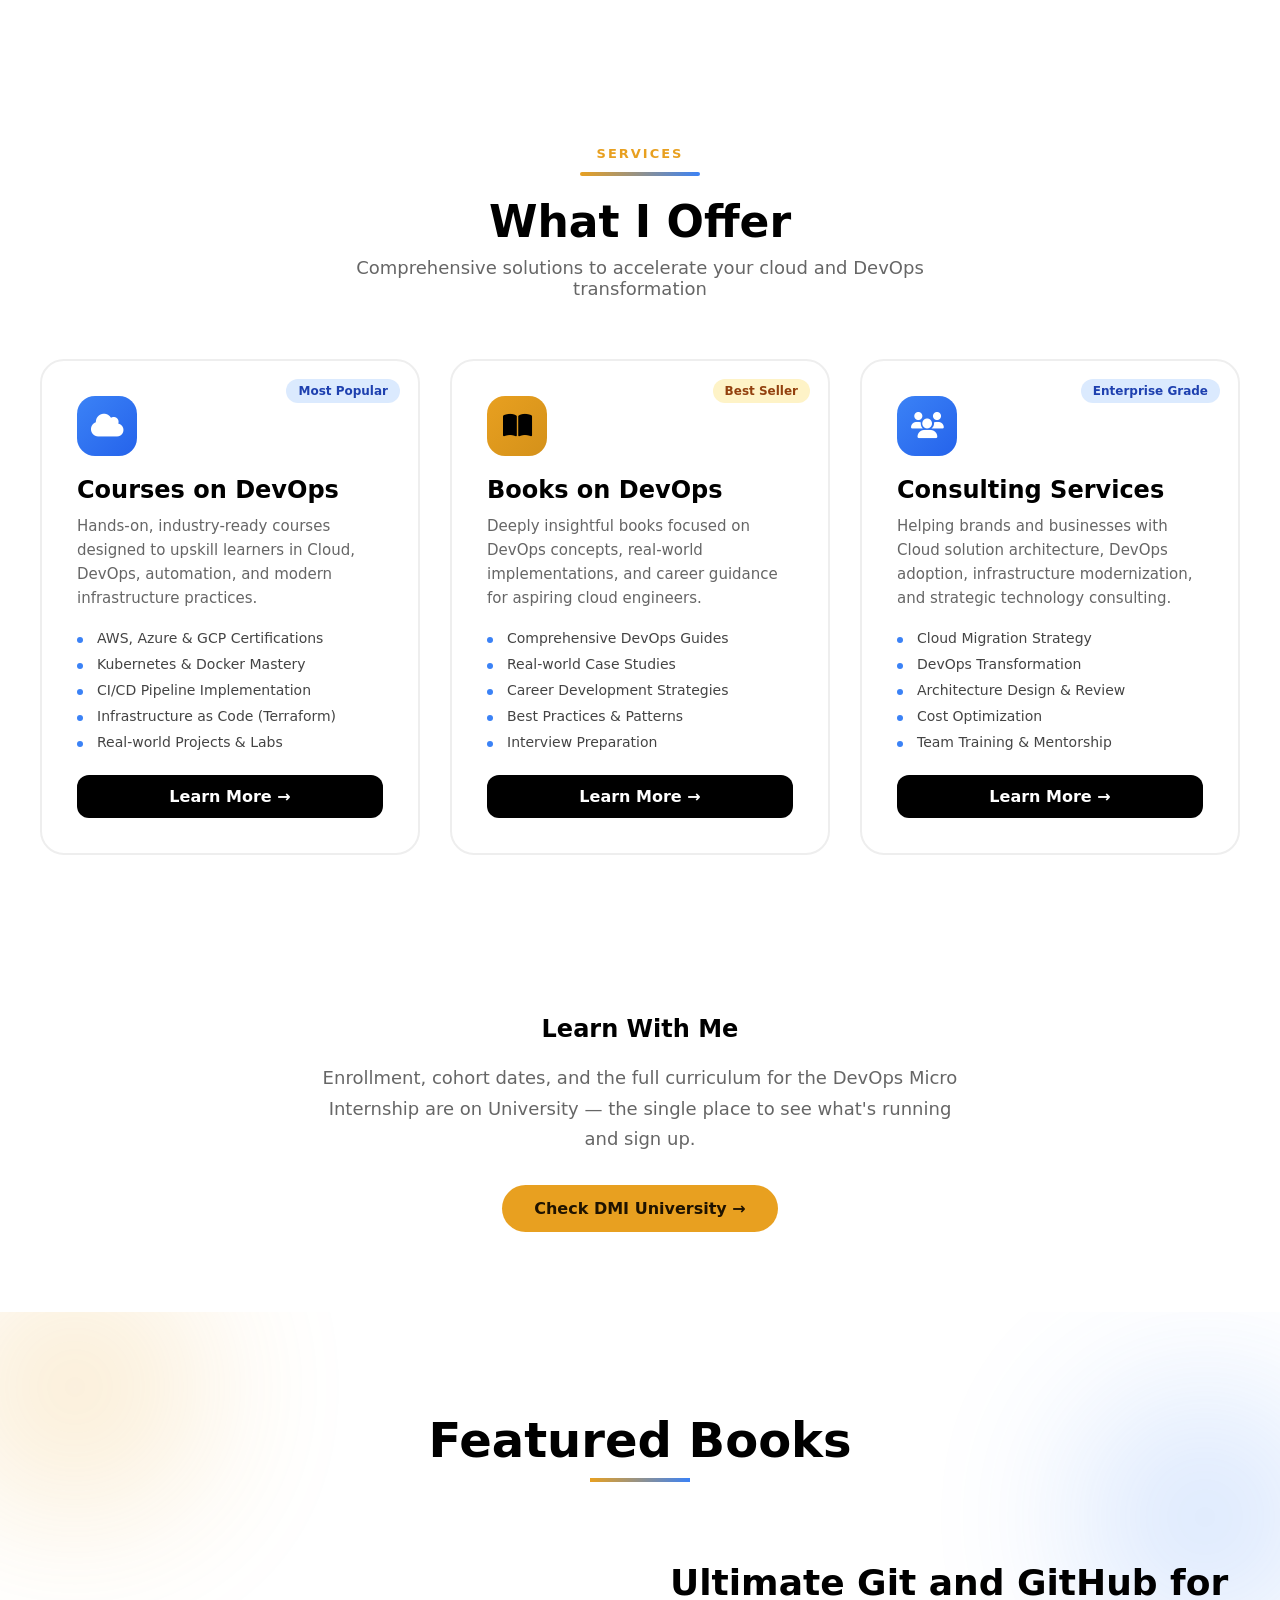
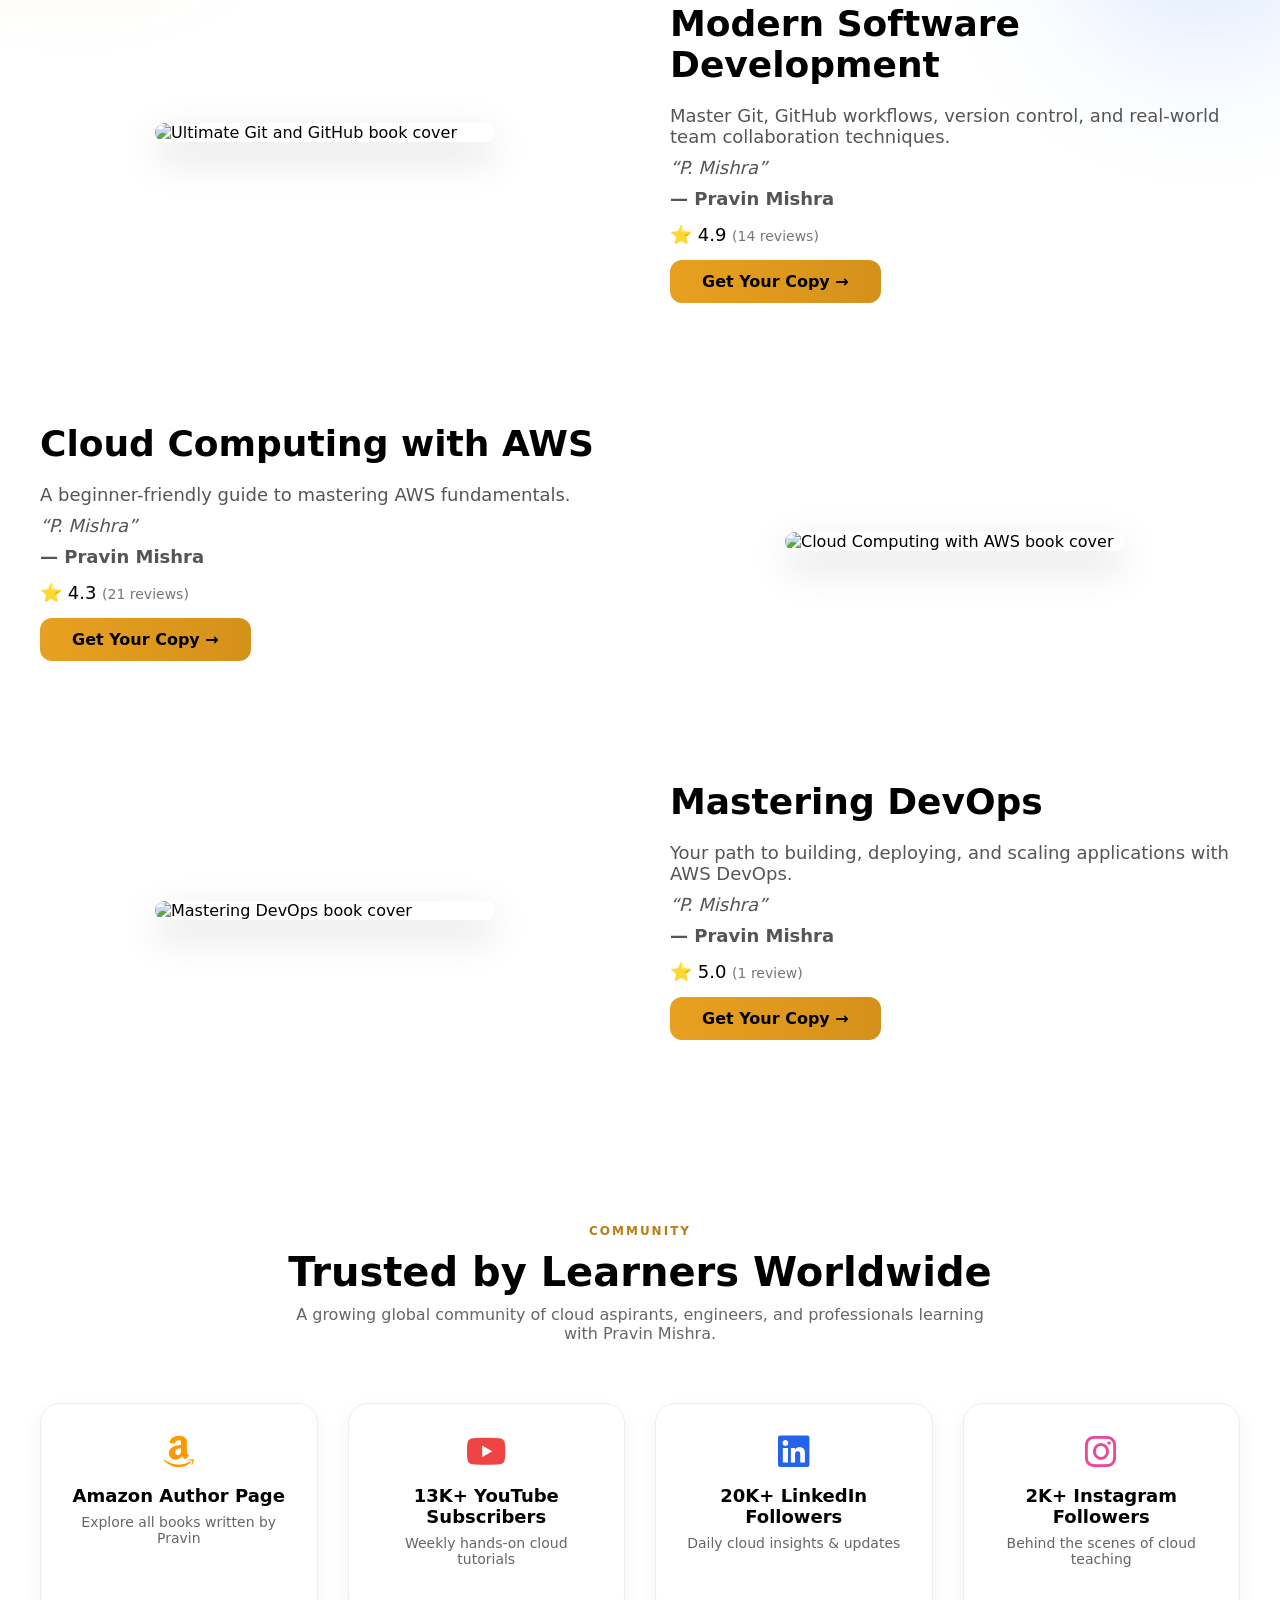
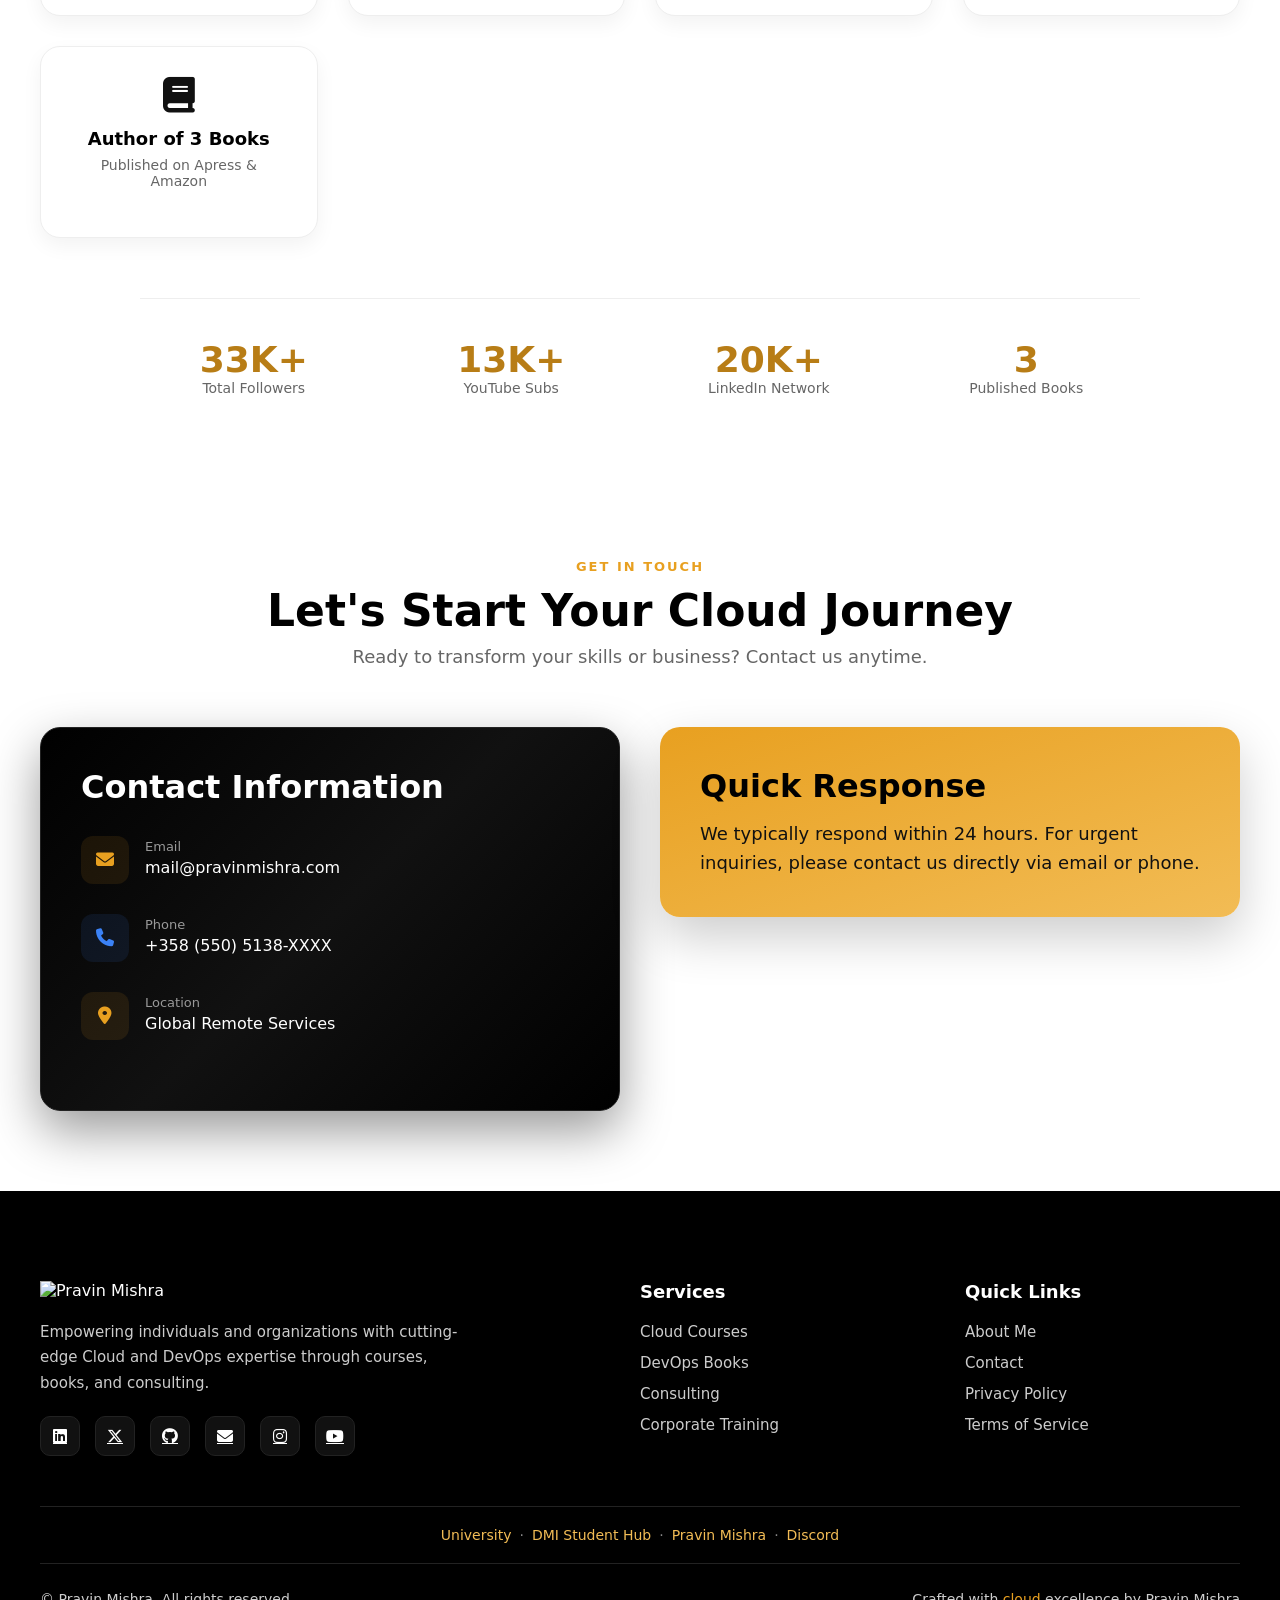
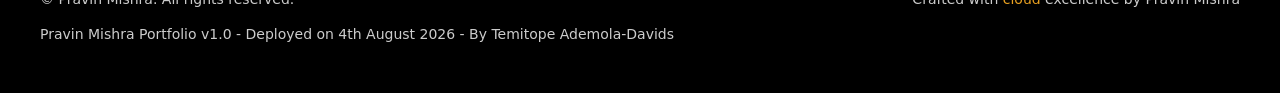
==== commit 50107231: "feat(footer): add version, deploy date, and author" ====
--- a/index.html
+++ b/index.html
@@ -59,24 +59,24 @@
       <button onclick="goToSection('courses')">Program</button>
       <button class="mobile-contact" onclick="goToSection('contact')">Contact</button>
     </div>
- </nav>
-
-<section id="home" class="hero">
+  </nav>
+
+  <section id="home" class="hero">
 
     <img src="images/image.png" alt="Hero Banner" class="hero-bg" loading="lazy">
 
     <div class="hero-overlay"></div>
     <div class="hero-content">
       <h1>
-        Start your DevOps Journey here<br>
-        <a href="https://dmi.pravinmishra.com/">Visit the DMI Website</a>
+        “Empowering thousands of students<br>
+        towards success.”
       </h1>
     </div>
 
   </section>
   <section id="about" class="about-section">
-    
     <div class="about-container">
+
 
       <h1 class="about-title">Pravin Mishra</h1>
 
@@ -526,7 +526,7 @@
       <div class="footer-bottom">
         <p>© <span id="year"></span> Pravin Mishra. All rights reserved.</p>
         <p>Crafted with <span>cloud</span> excellence by Pravin Mishra</p>
-        <p>Pravin Mishra Portfolio v1.0 — Deployed on 03 Aug 2026 — By Ekweozor Victoria Nkemakonam</p>
+        <p>Pravin Mishra Portfolio v1.0 - Deployed on 4th August 2026 - By Temitope Ademola-Davids</p>
       </div>
 
     </div>
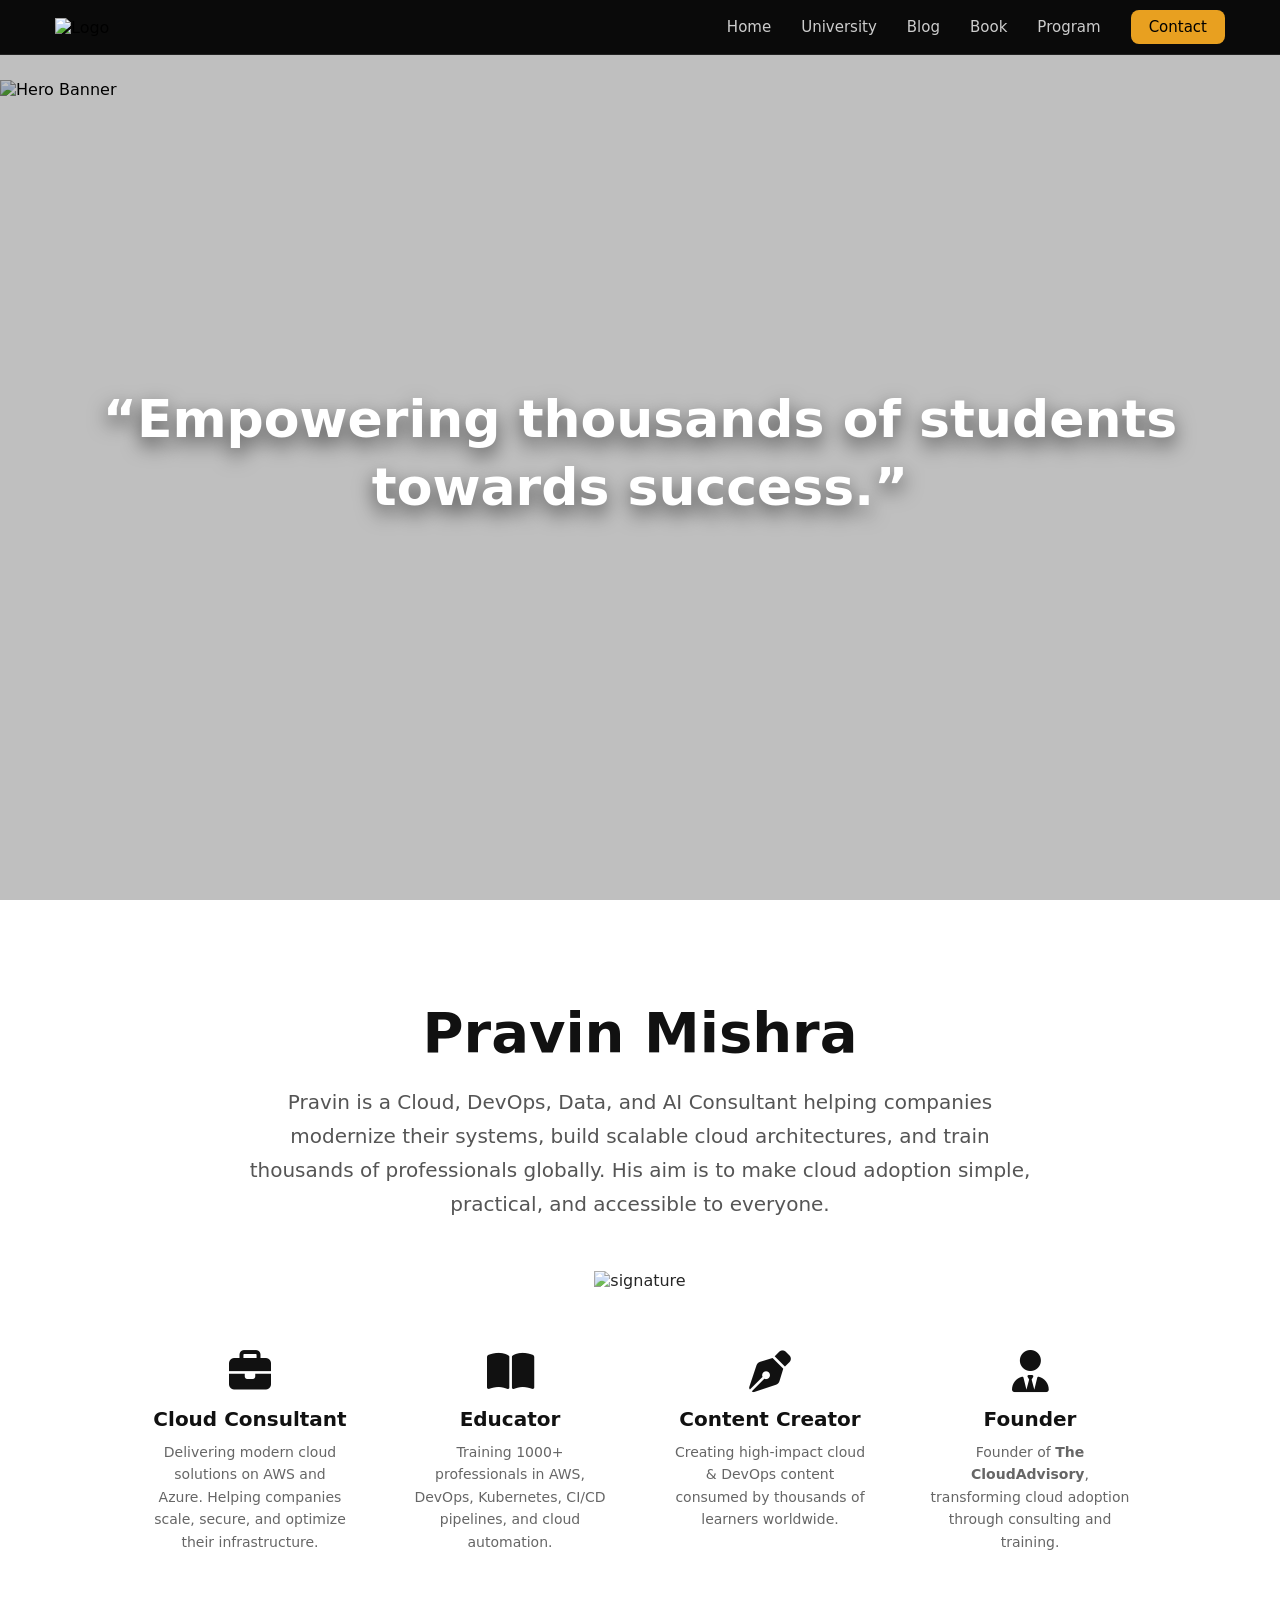
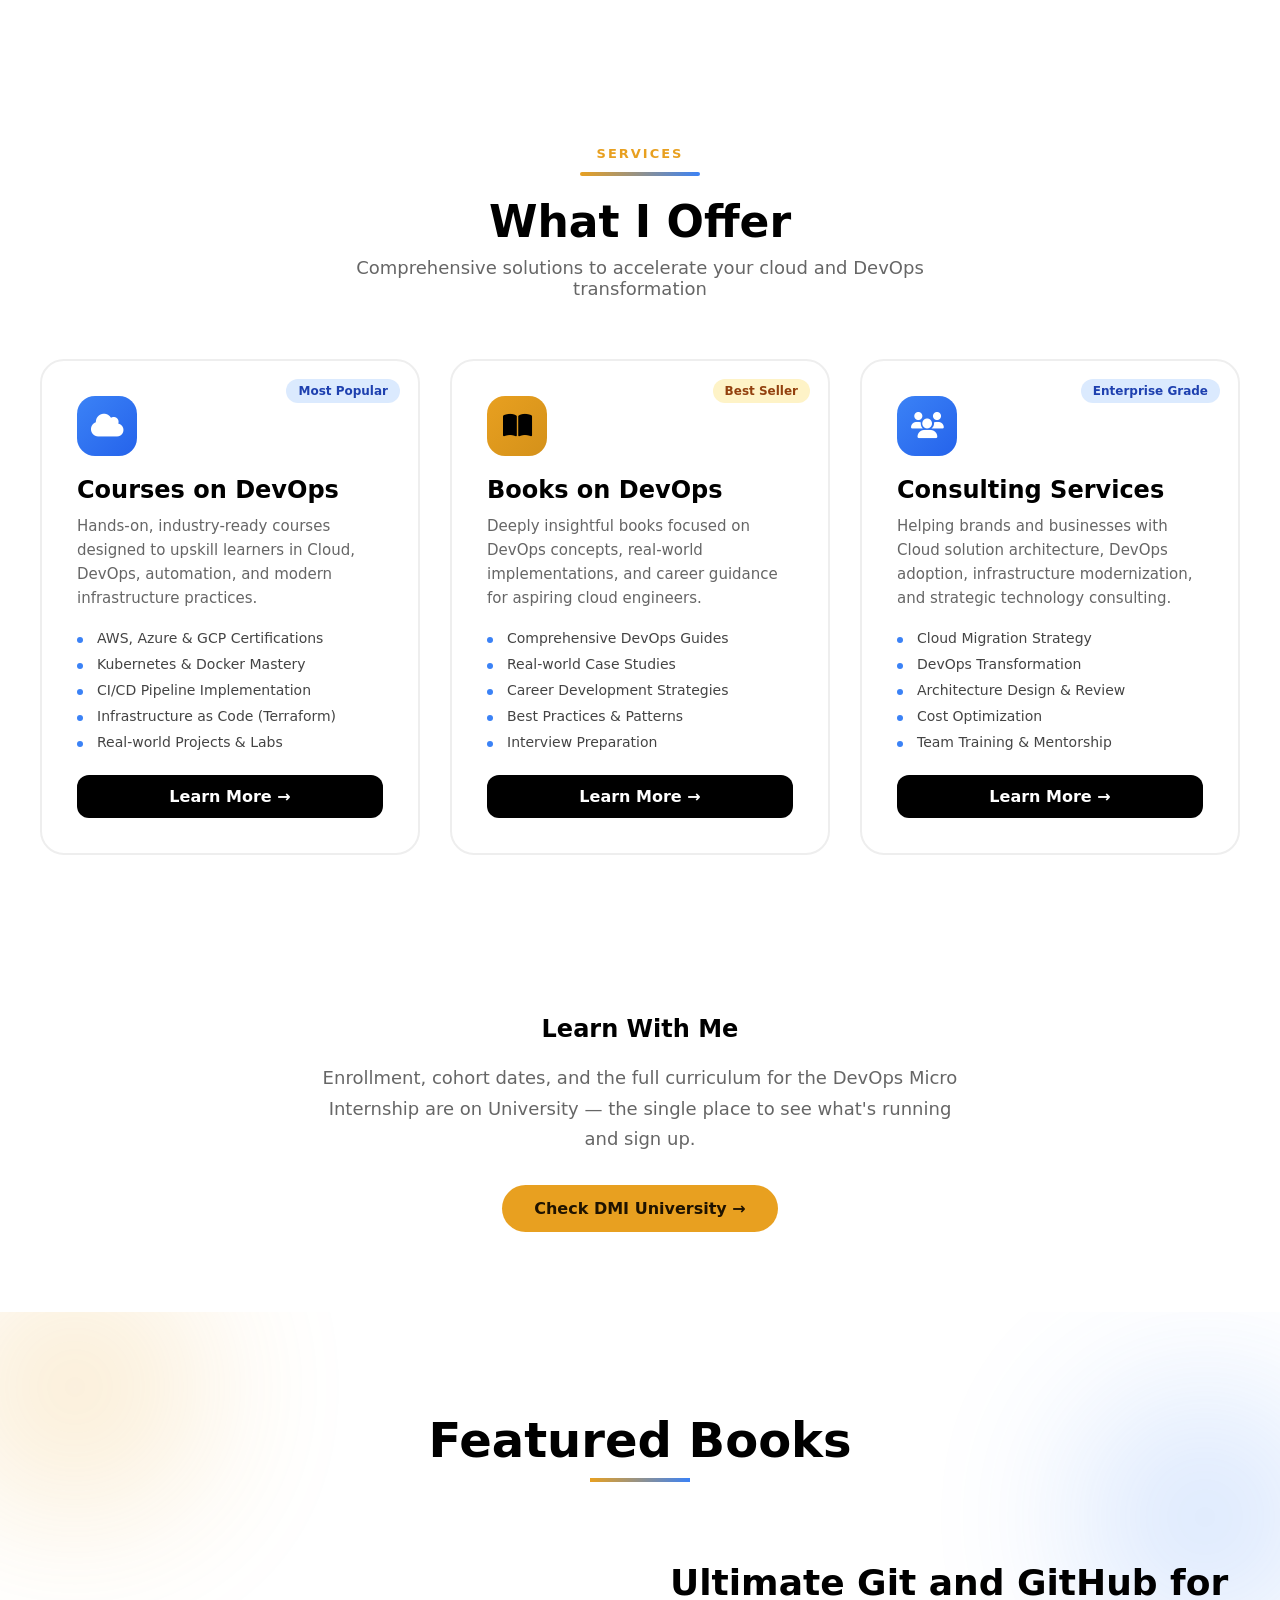
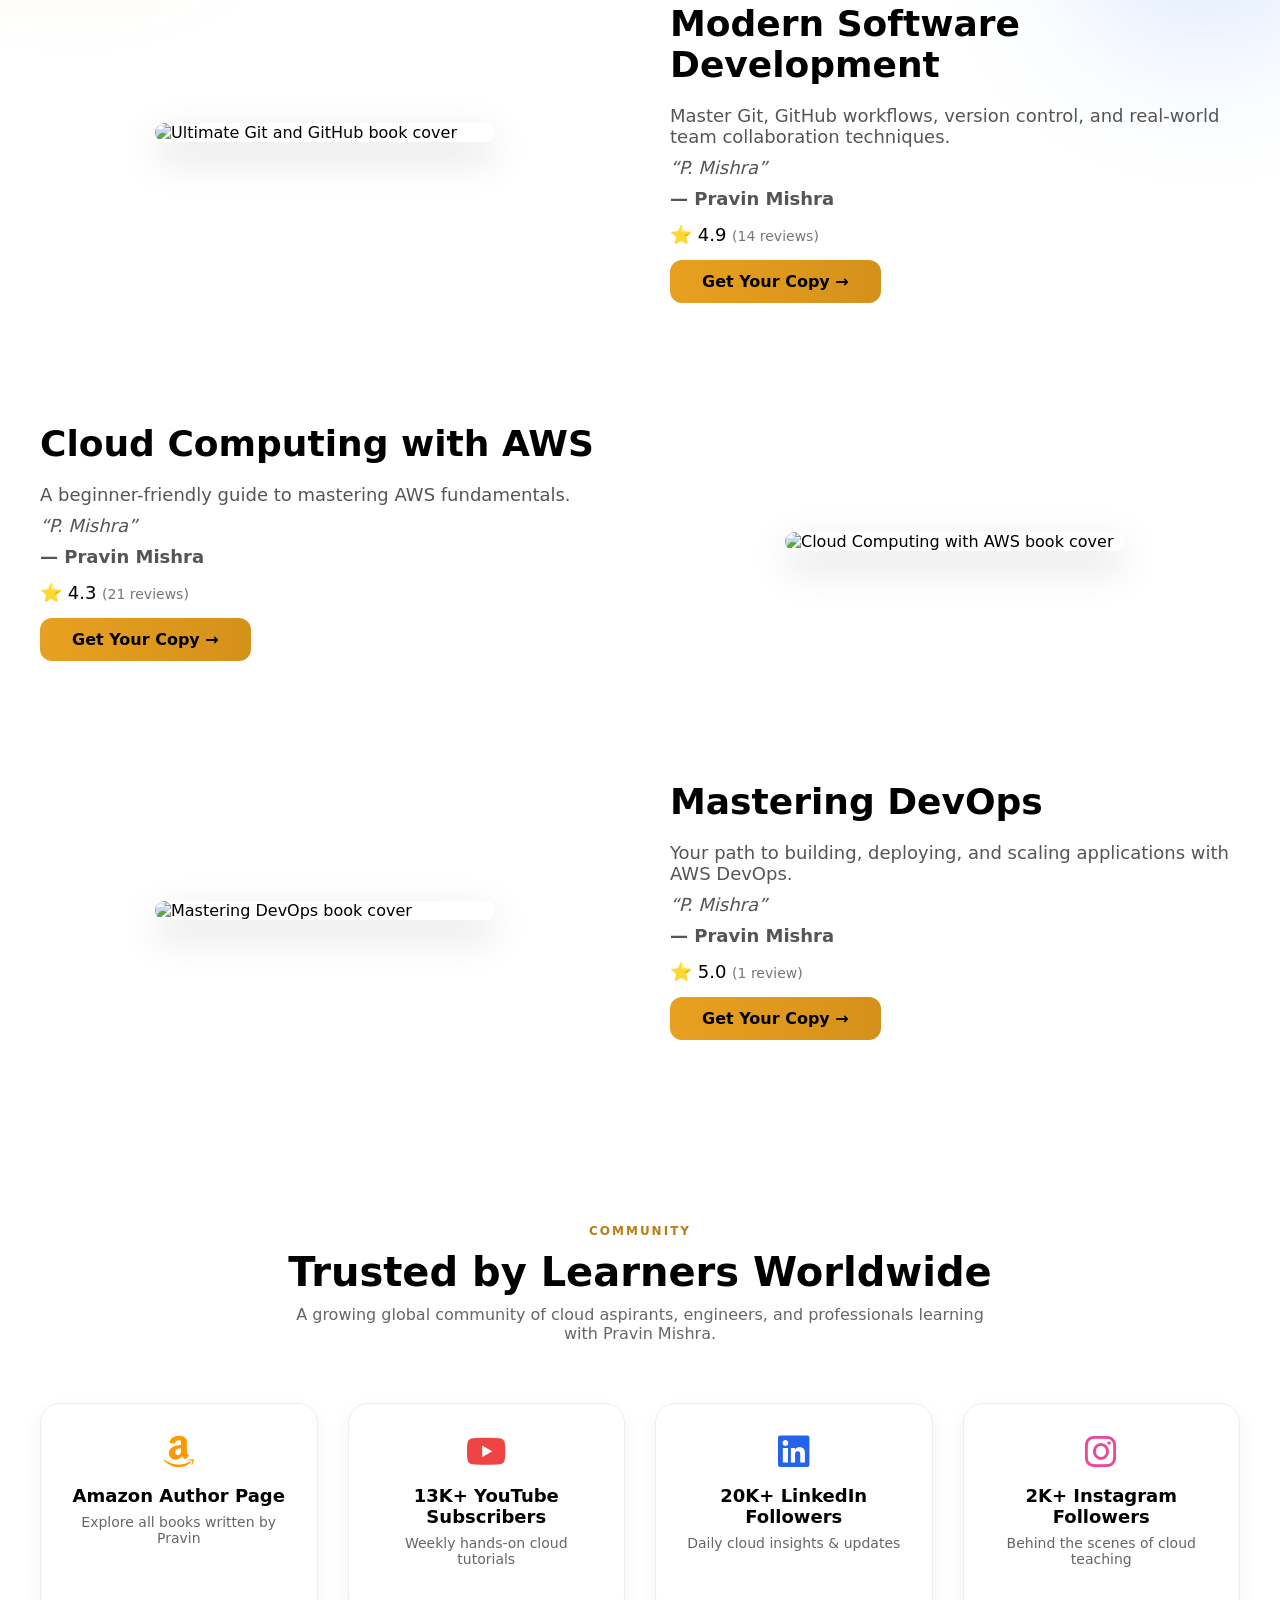
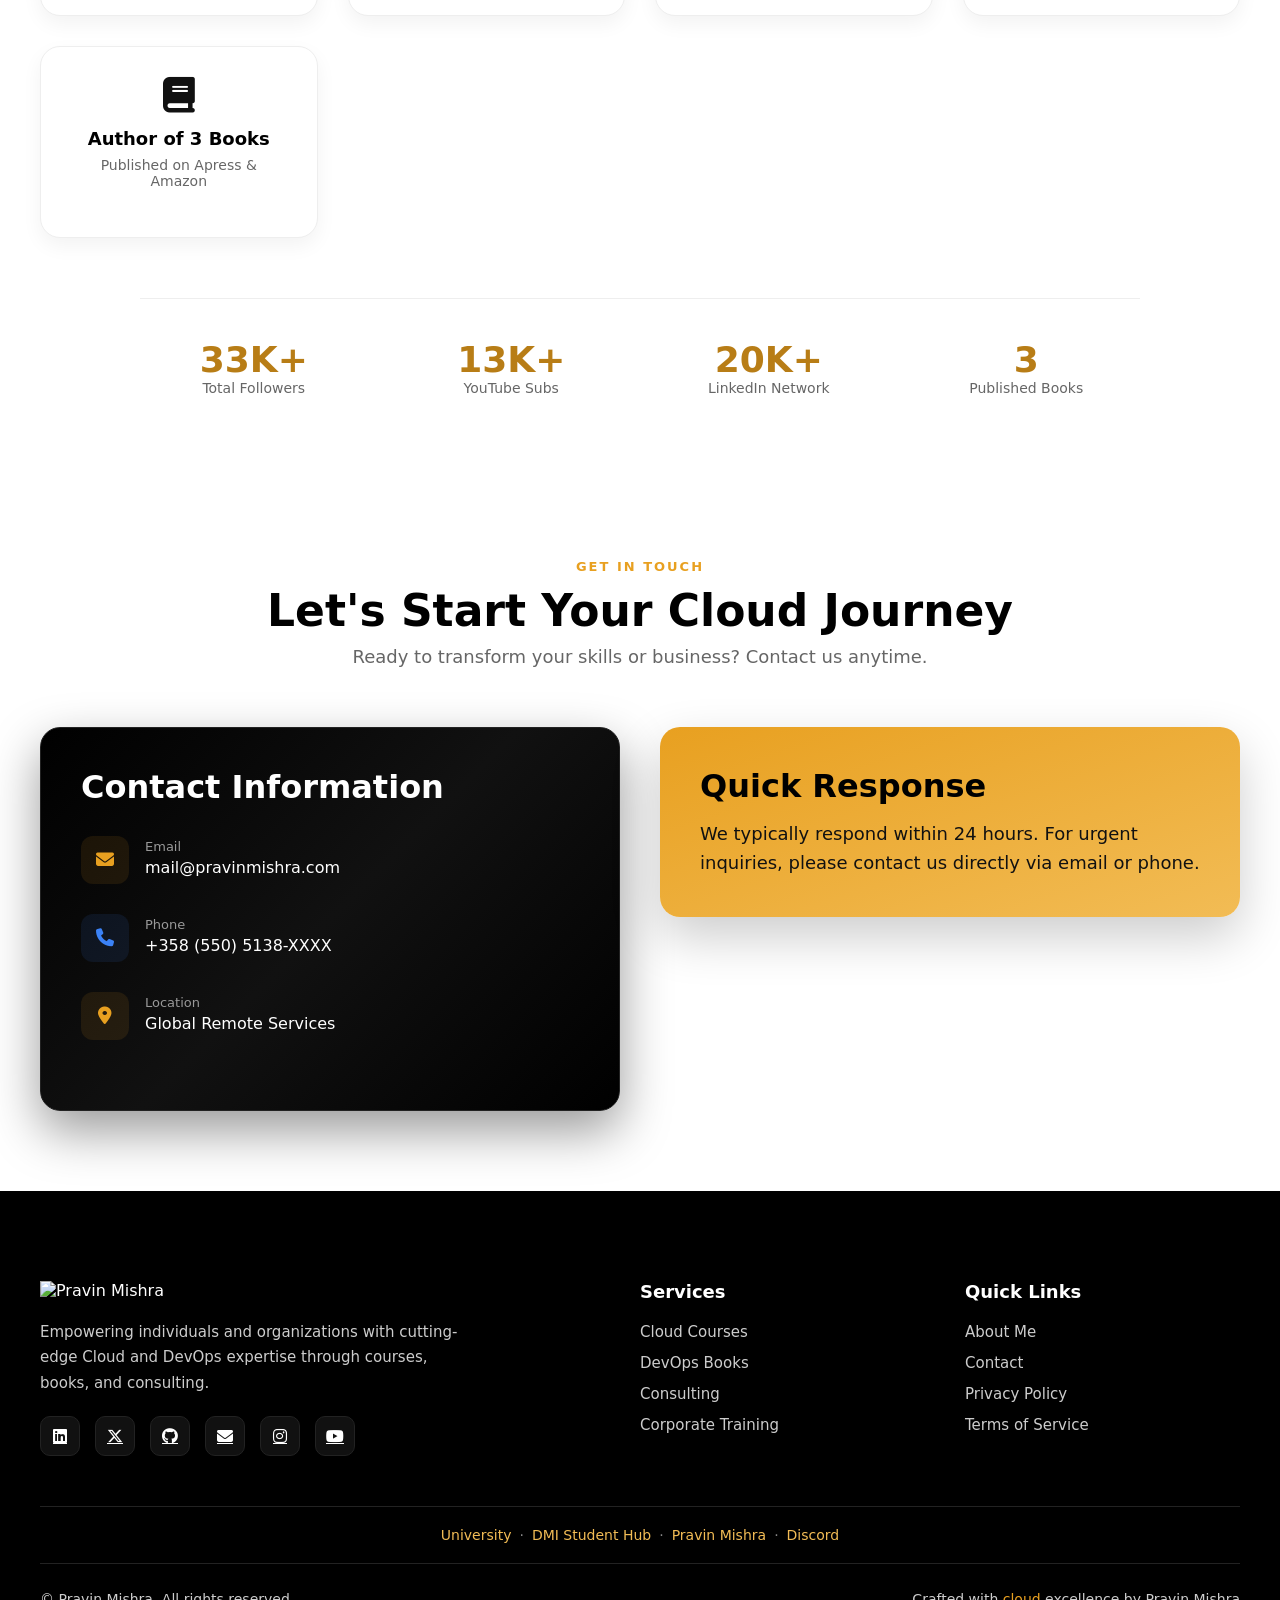
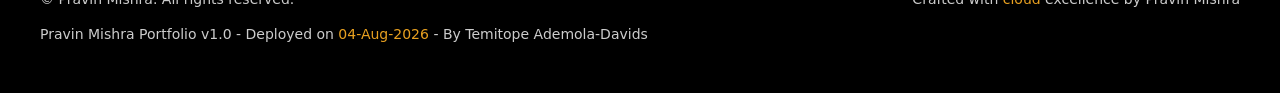
==== commit 40f7da61: "feat(footer): generate deploy date automatically" ====
--- a/index.html
+++ b/index.html
@@ -11,6 +11,16 @@
   <link href="https://fonts.googleapis.com/css2?family=Mulish:wght@400;500;600;700;800&display=swap" rel="stylesheet">
   <link rel="stylesheet" href="style.css">
   <link href="https://cdnjs.cloudflare.com/ajax/libs/font-awesome/6.5.0/css/all.min.css" rel="stylesheet">
+
+<script>
+  const today = new Date();
+  
+  const options = { day: '2-digit', month: 'short', year: 'numeric' };
+  const formattedDate = today.toLocaleDateString('en-GB', options).replace(/ /g, ' ');
+  
+  document.getElementById('deployDate').textContent = formattedDate;
+</script>
+
 </head>
 
 <body>
@@ -526,7 +536,7 @@
       <div class="footer-bottom">
         <p>© <span id="year"></span> Pravin Mishra. All rights reserved.</p>
         <p>Crafted with <span>cloud</span> excellence by Pravin Mishra</p>
-        <p>Pravin Mishra Portfolio v1.0 - Deployed on 4th August 2026 - By Temitope Ademola-Davids</p>
+        <p>Pravin Mishra Portfolio v1.0 - Deployed on <span id="deployDate">04-Aug-2026</span> - By Temitope Ademola-Davids</p>
       </div>
 
     </div>
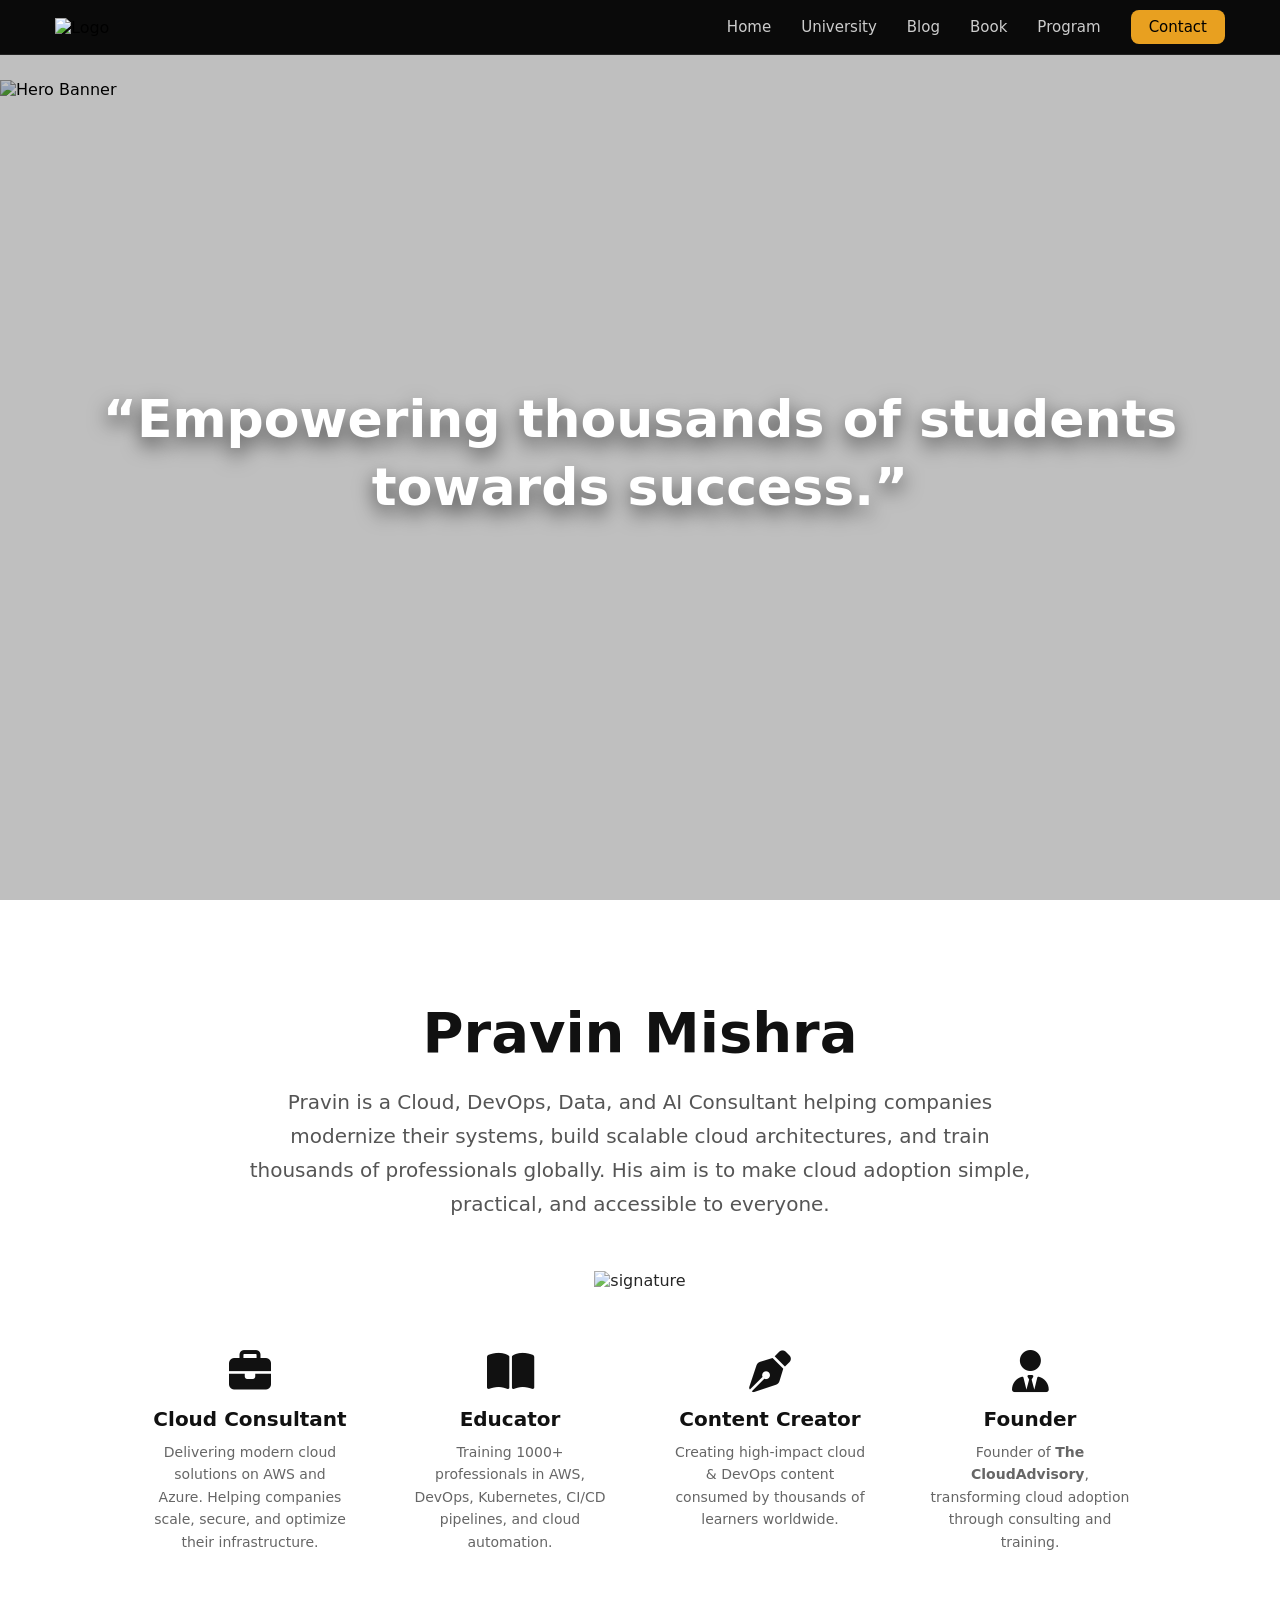
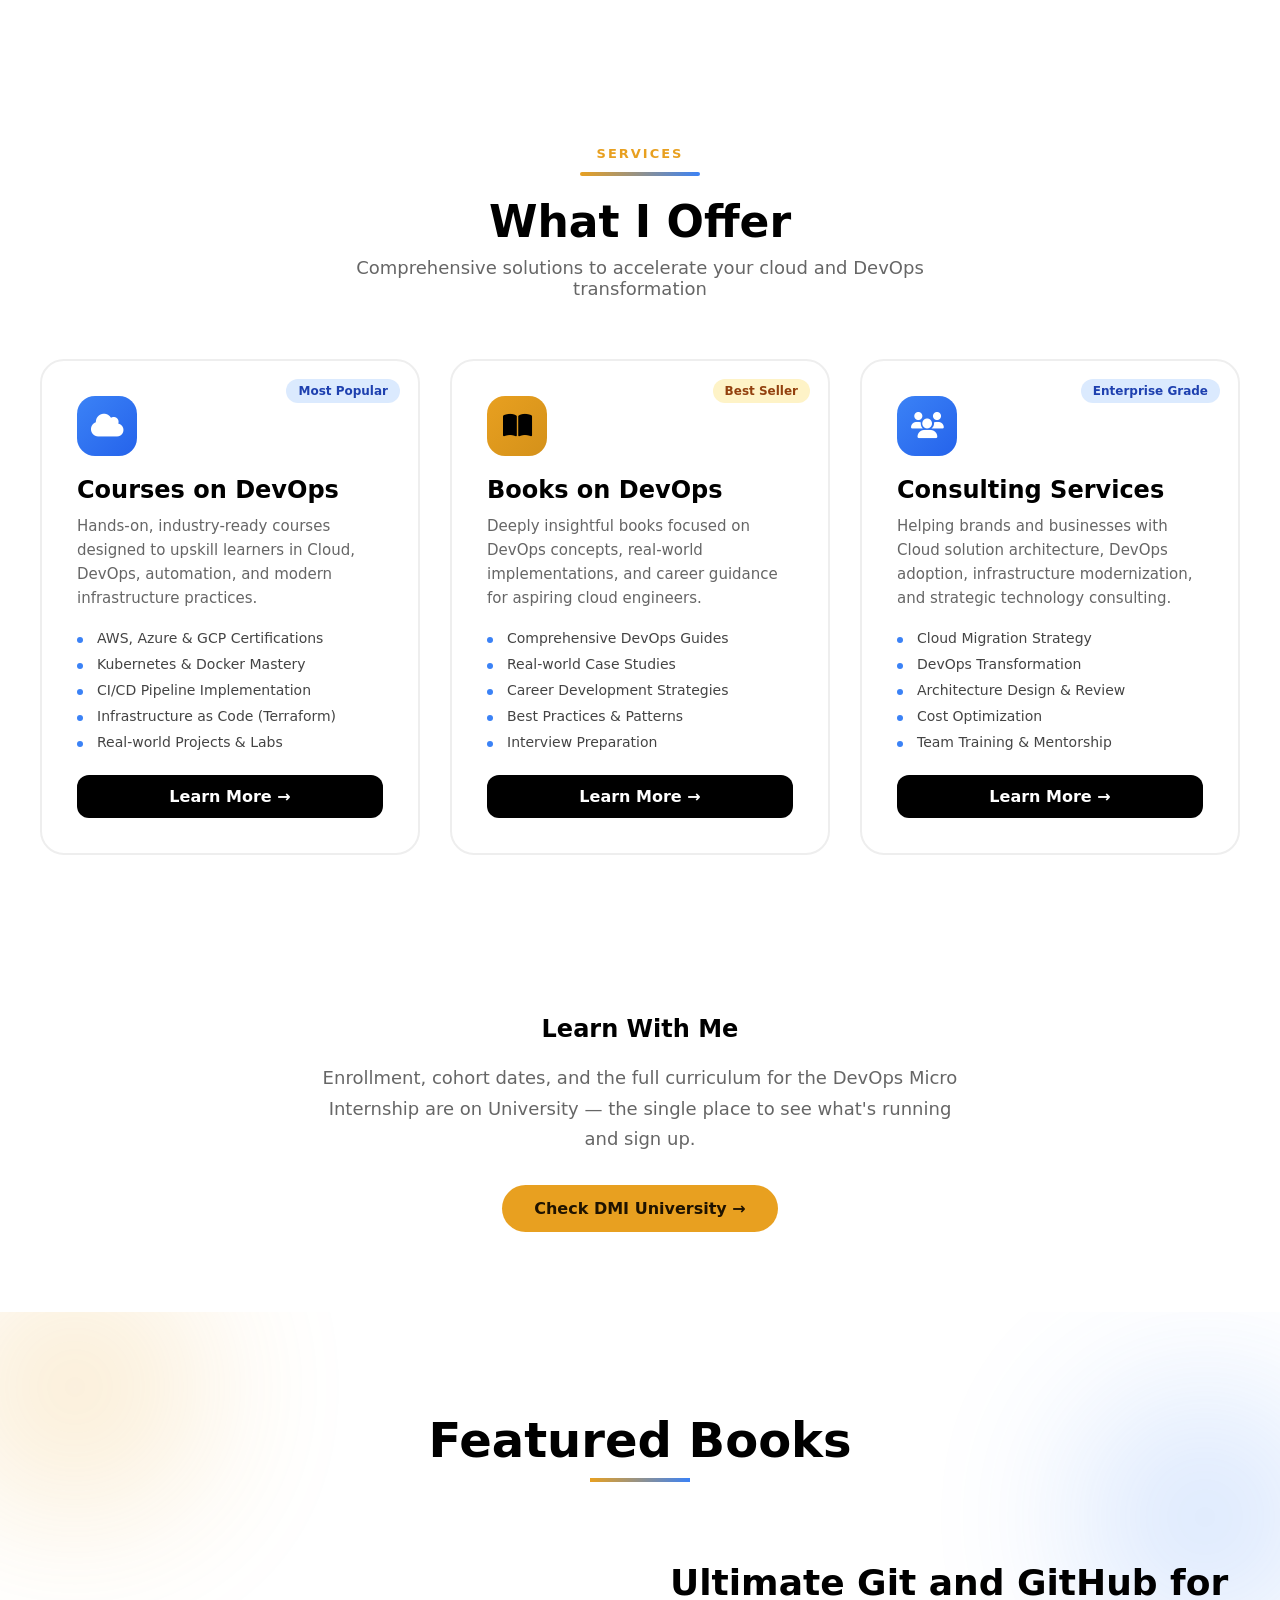
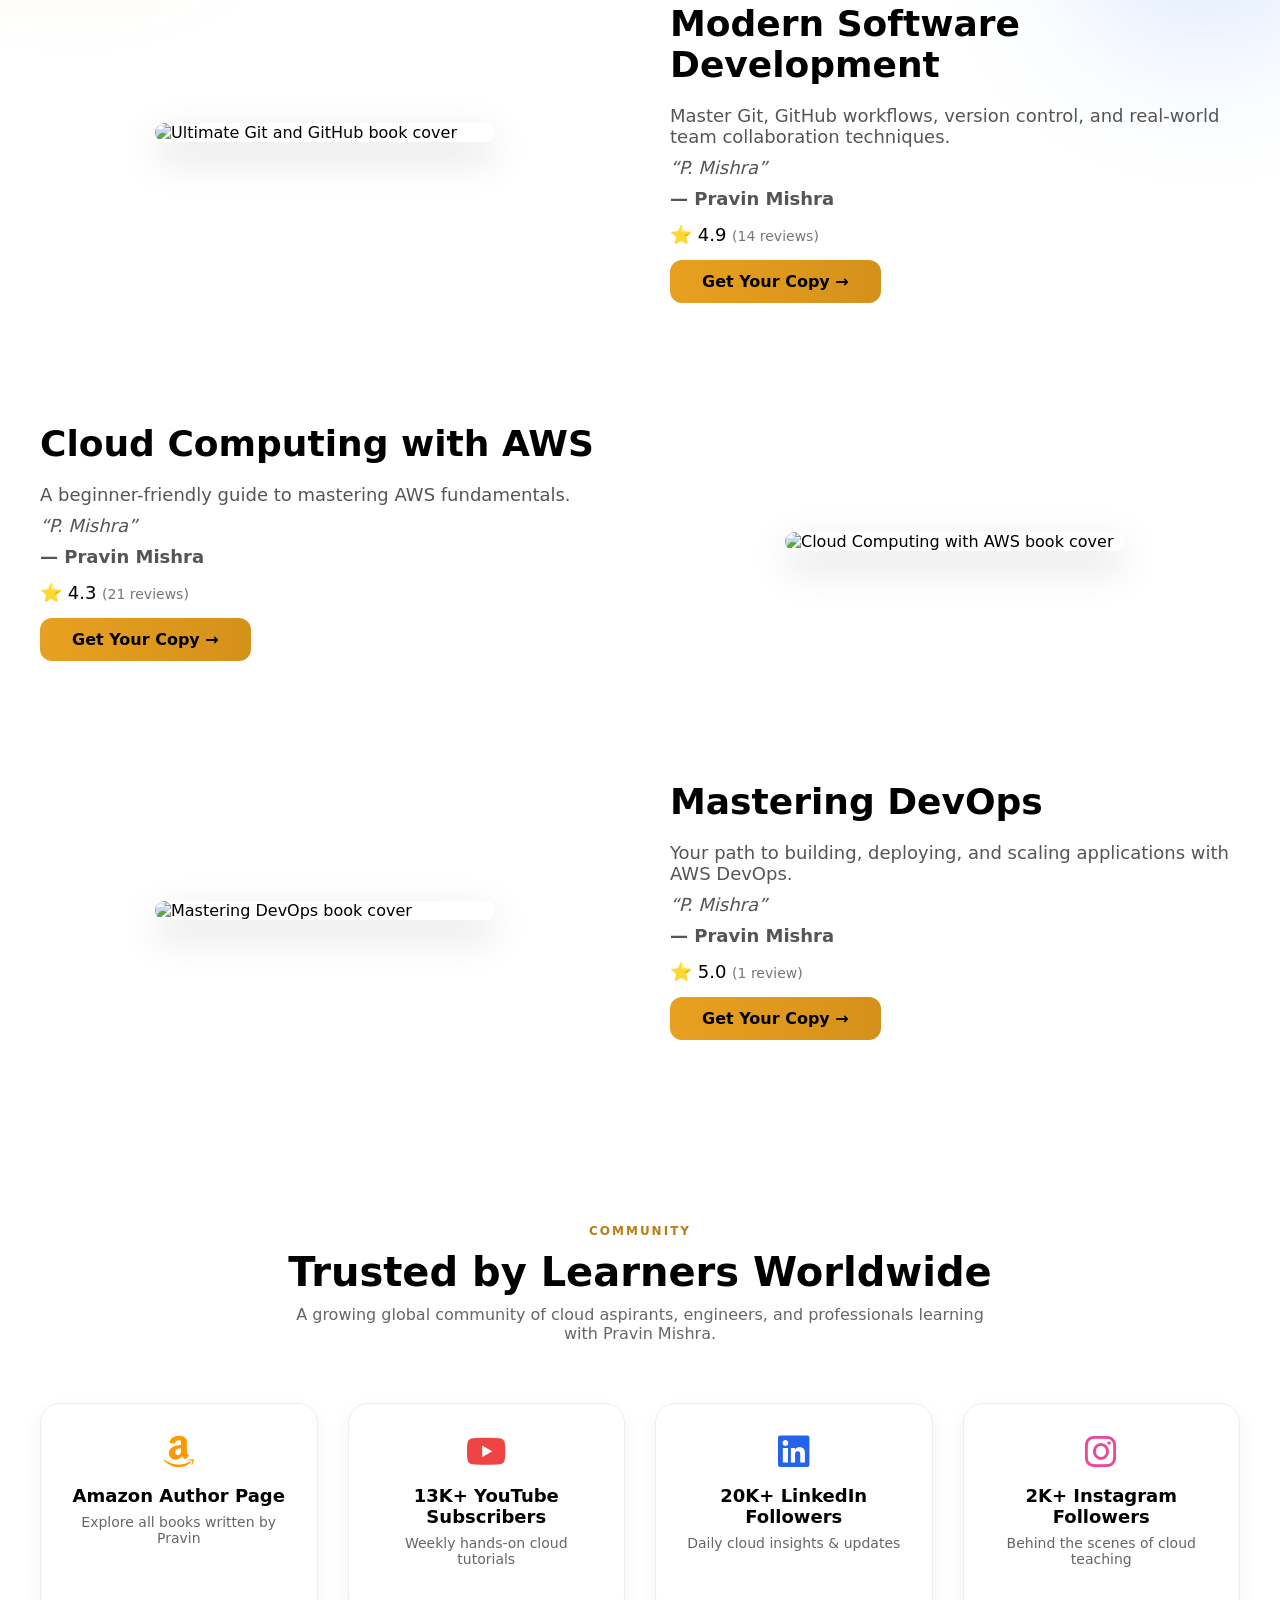
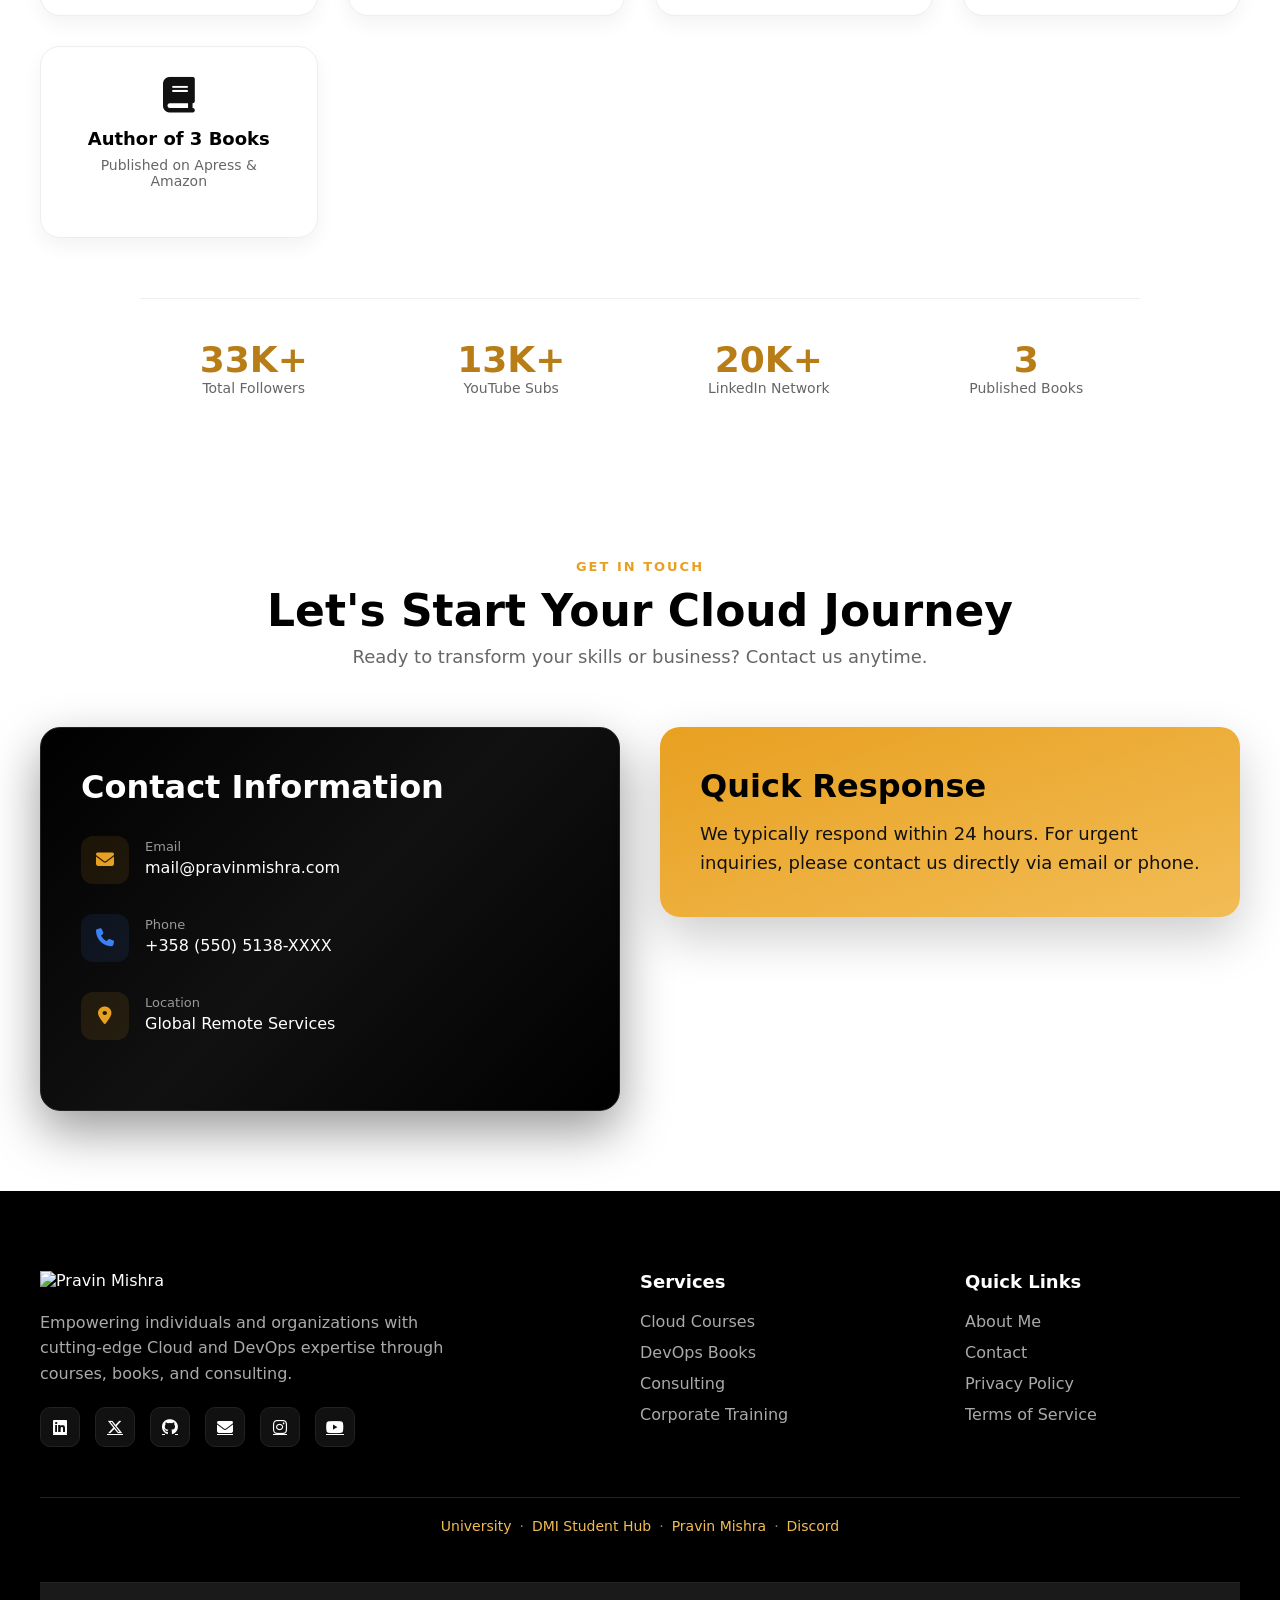
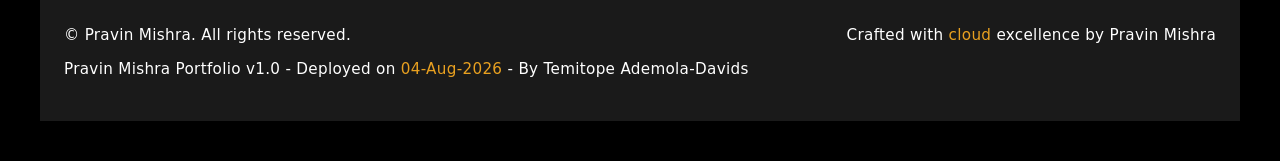
==== commit 976beb79: "style(footer): improve spacing and accessibility" ====
--- a/index.html
+++ b/index.html
@@ -533,7 +533,7 @@
       </div>
 
       <!-- Bottom -->
-      <div class="footer-bottom">
+      <div class="footer-bottom" id="custom-footer-accent">
         <p>© <span id="year"></span> Pravin Mishra. All rights reserved.</p>
         <p>Crafted with <span>cloud</span> excellence by Pravin Mishra</p>
         <p>Pravin Mishra Portfolio v1.0 - Deployed on <span id="deployDate">04-Aug-2026</span> - By Temitope Ademola-Davids</p>
--- a/style.css
+++ b/style.css
@@ -970,11 +970,12 @@
   }
 }
 
+
 /* FOOTER */
 .footer {
   background: #000;
   color: #fff;
-  padding: 90px 24px 48px;
+  padding: 80px 20px 40px;
 }
 
 .footer-container {
@@ -996,10 +997,9 @@
 }
 
 .footer-brand p {
-  color: #ccc;
-  line-height: 1.7;
+  color: #aaa;
+  line-height: 1.6;
   max-width: 420px;
-  font-size: 15px;
 }
 
 /* Socials */
@@ -1044,8 +1044,7 @@
 
 .footer ul a {
   text-decoration: none;
-  color: #ccc;
-  font-size: 15px;
+  color: #aaa;
   transition: 0.3s;
 }
 
@@ -1082,20 +1081,36 @@
 /* Bottom */
 .footer-bottom {
   border-top: 1px solid #222;
-  padding-top: 24px;
-  margin-top: 10px;
+  padding-top: 20px;
   display: flex;
   justify-content: space-between;
   flex-wrap: wrap;
-  gap: 12px;
-  color: #ccc;
+  gap: 10px;
+  color: #888;
   font-size: 14px;
-  line-height: 1.6;
 }
 
 .footer-bottom span {
   color: var(--gold);
 }
+
+
+#custom-footer-accent {
+  /* Typography */
+  font-size: 0.95rem;
+  line-height: 1.6;
+  letter-spacing: 0.02em;
+
+  /* Spacing */
+  padding: 40px 24px;
+  margin-top: 48px;
+  margin-bottom: 0;
+
+  /* Enhanced Contrast */
+  background-color: #1a1a1a;
+  color: #ffffff;
+}
+
 
 /* Responsive */
 @media (max-width: 900px) {
@@ -1107,4 +1122,4 @@
     flex-direction: column;
     text-align: center;
   }
-}+}
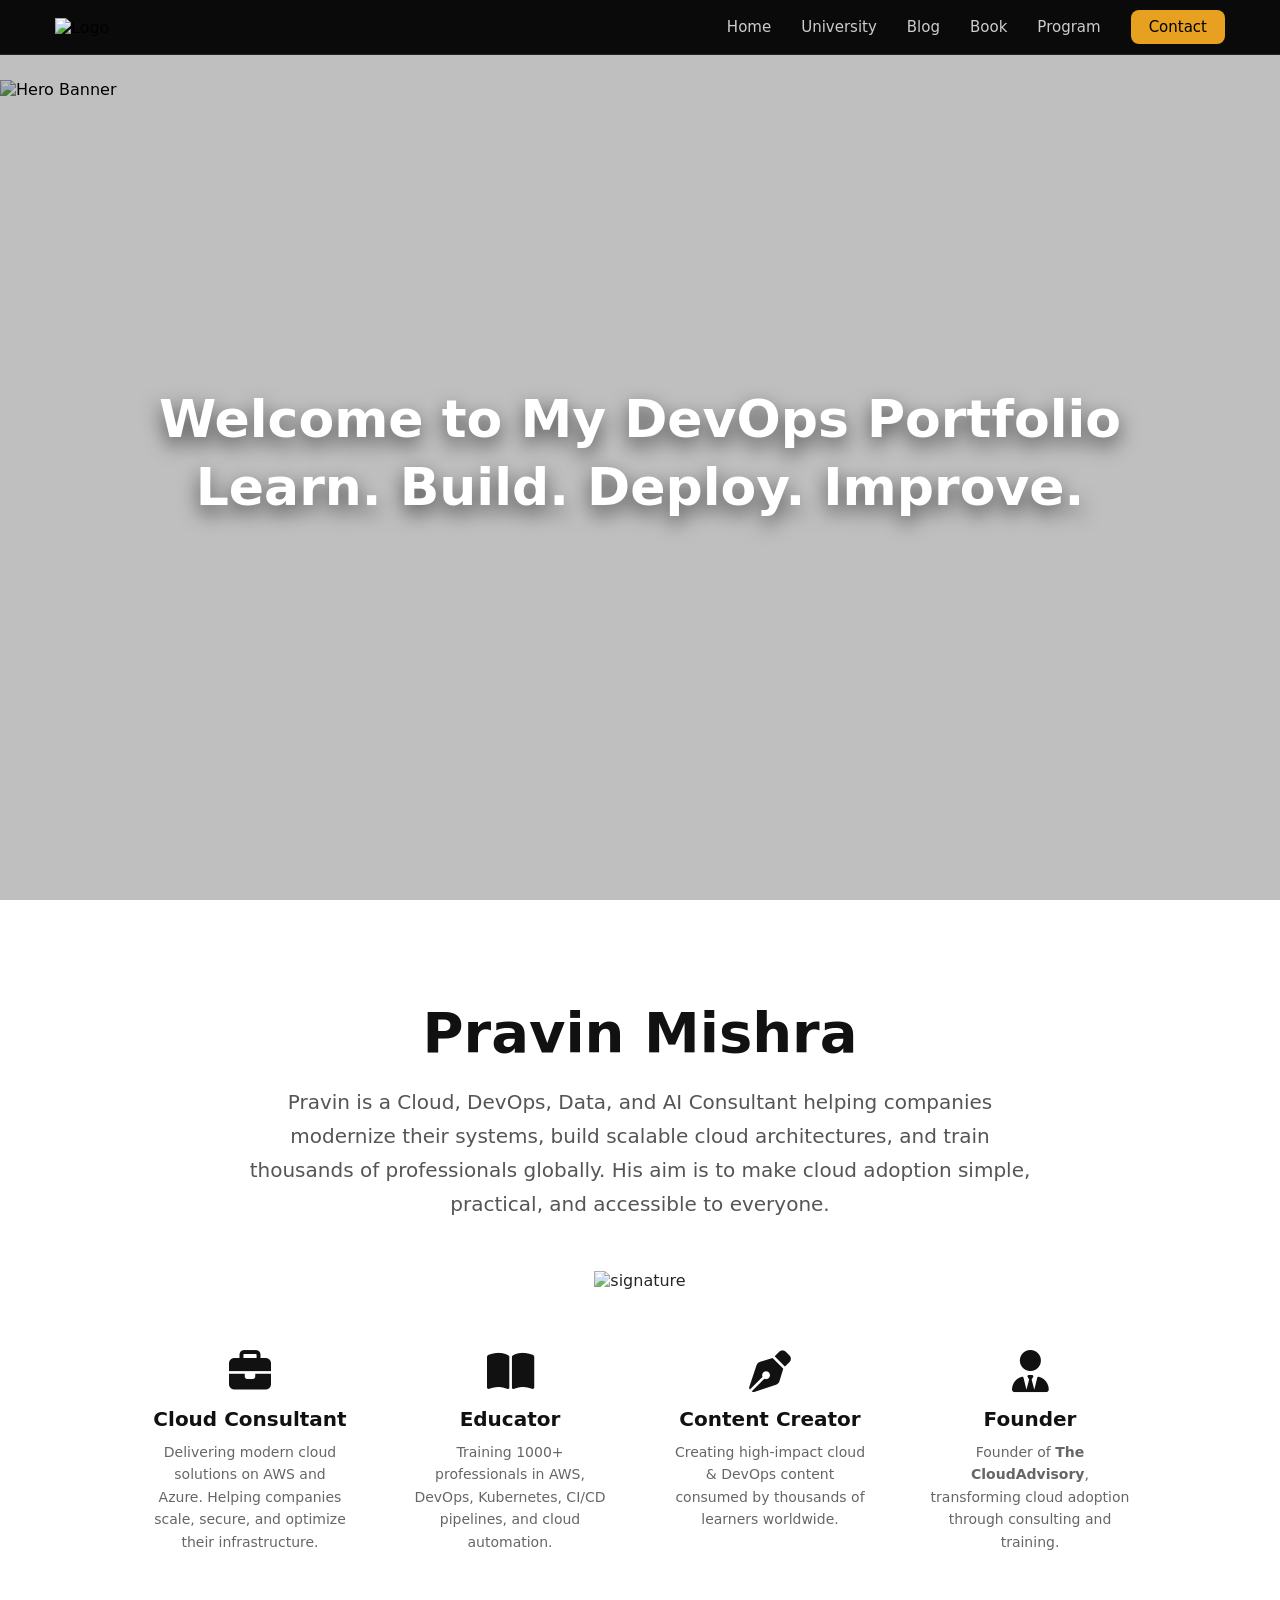
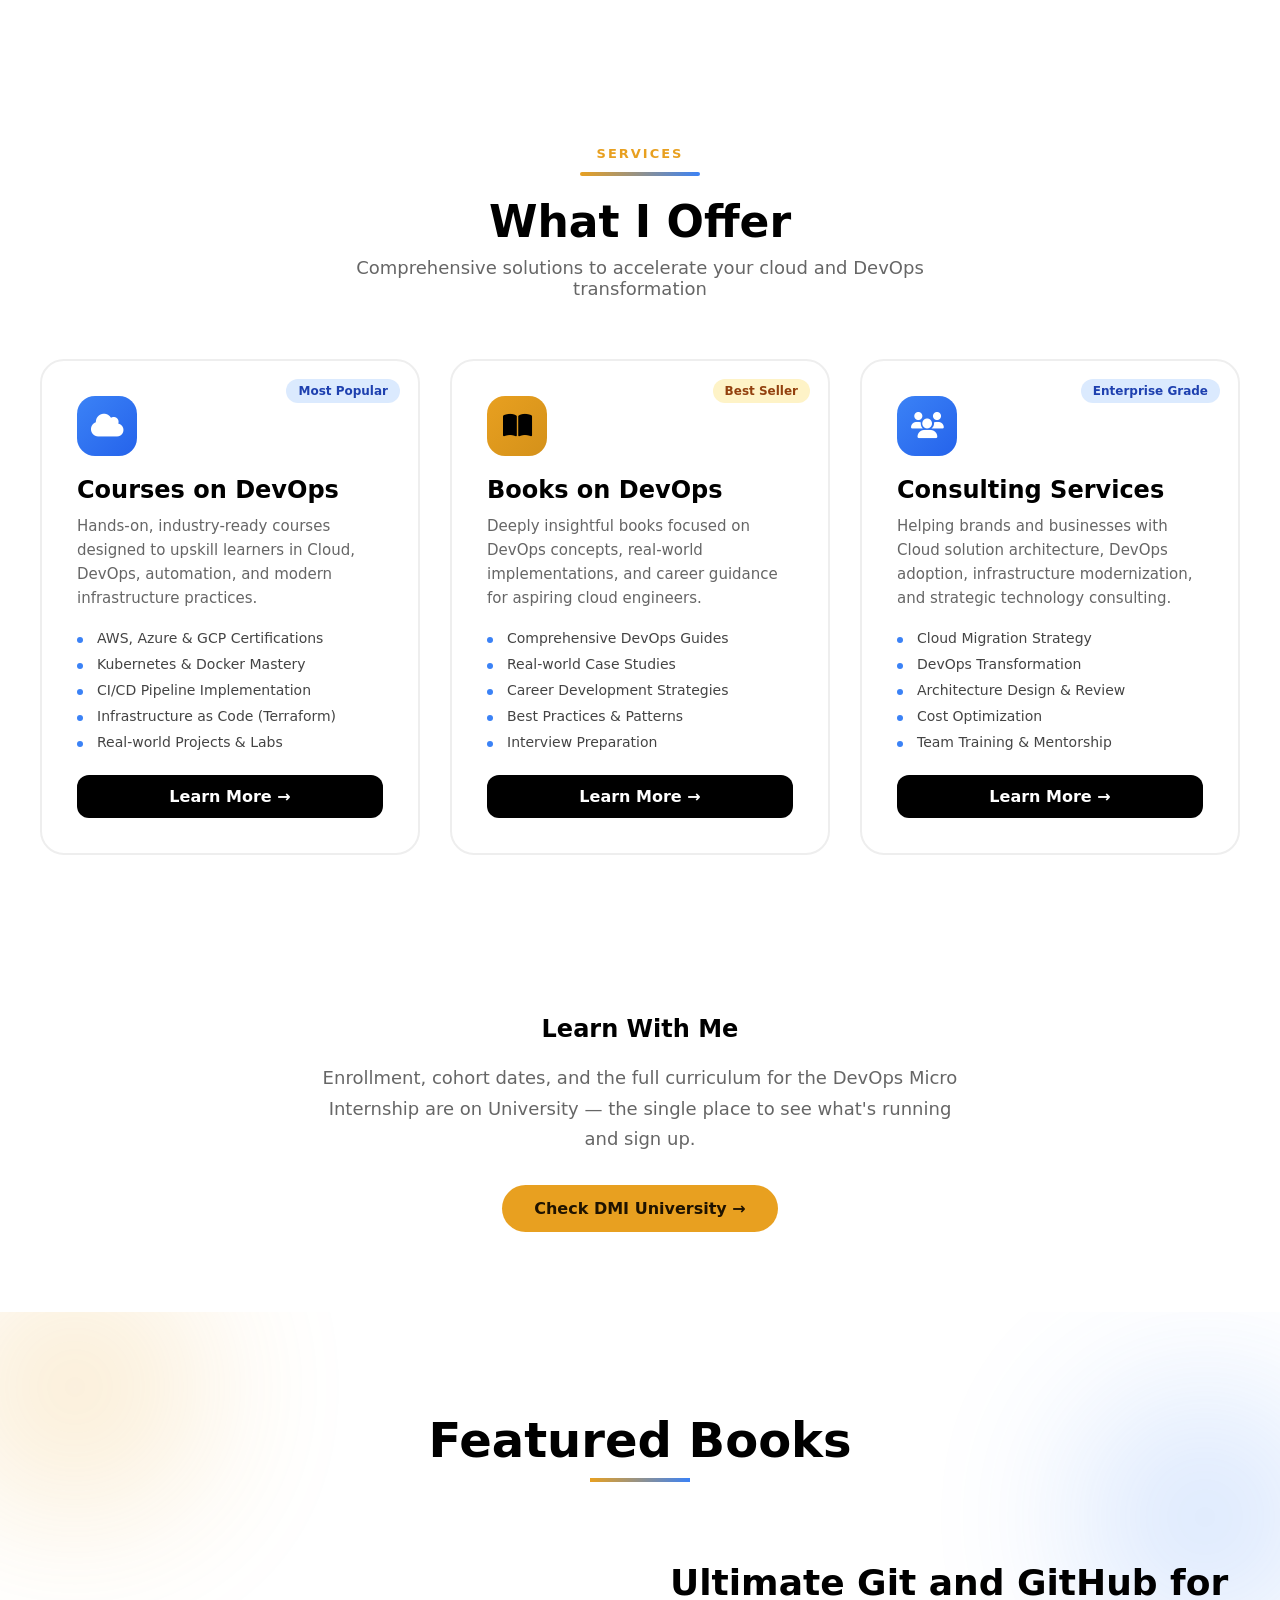
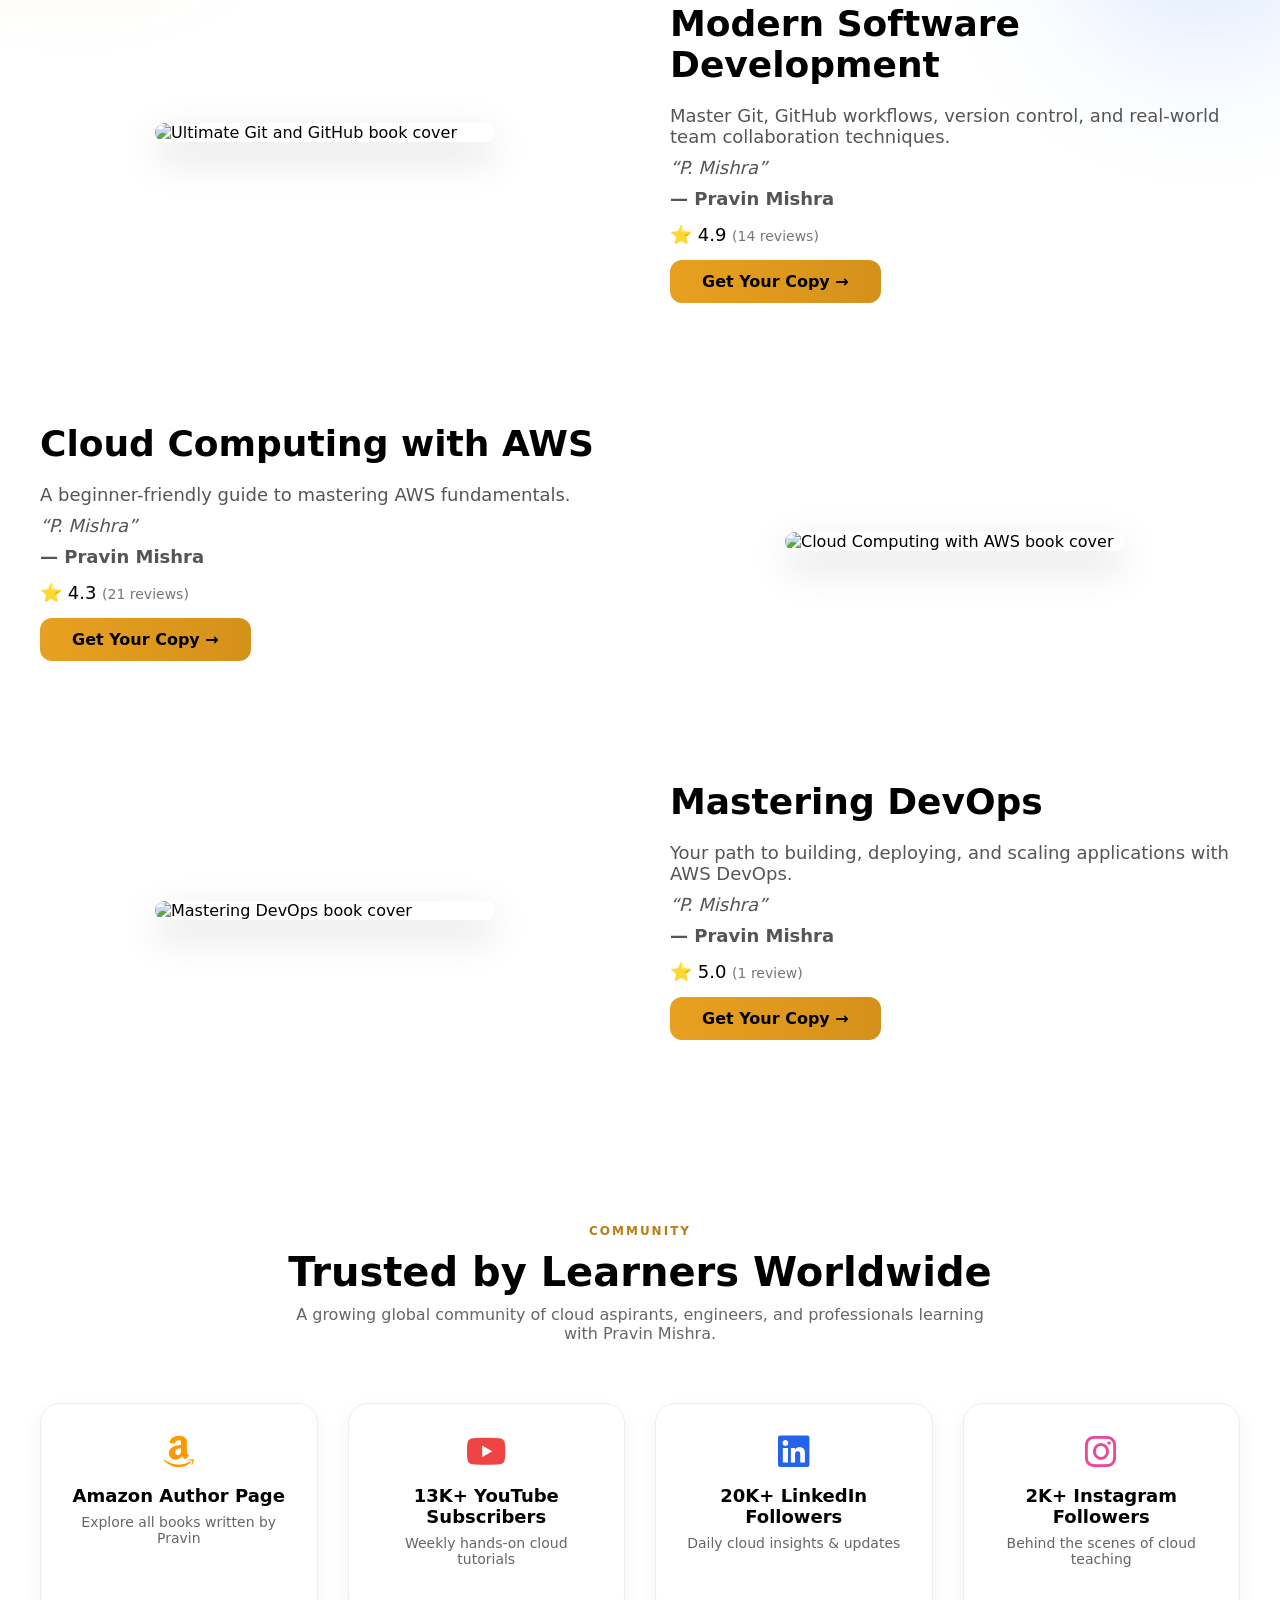
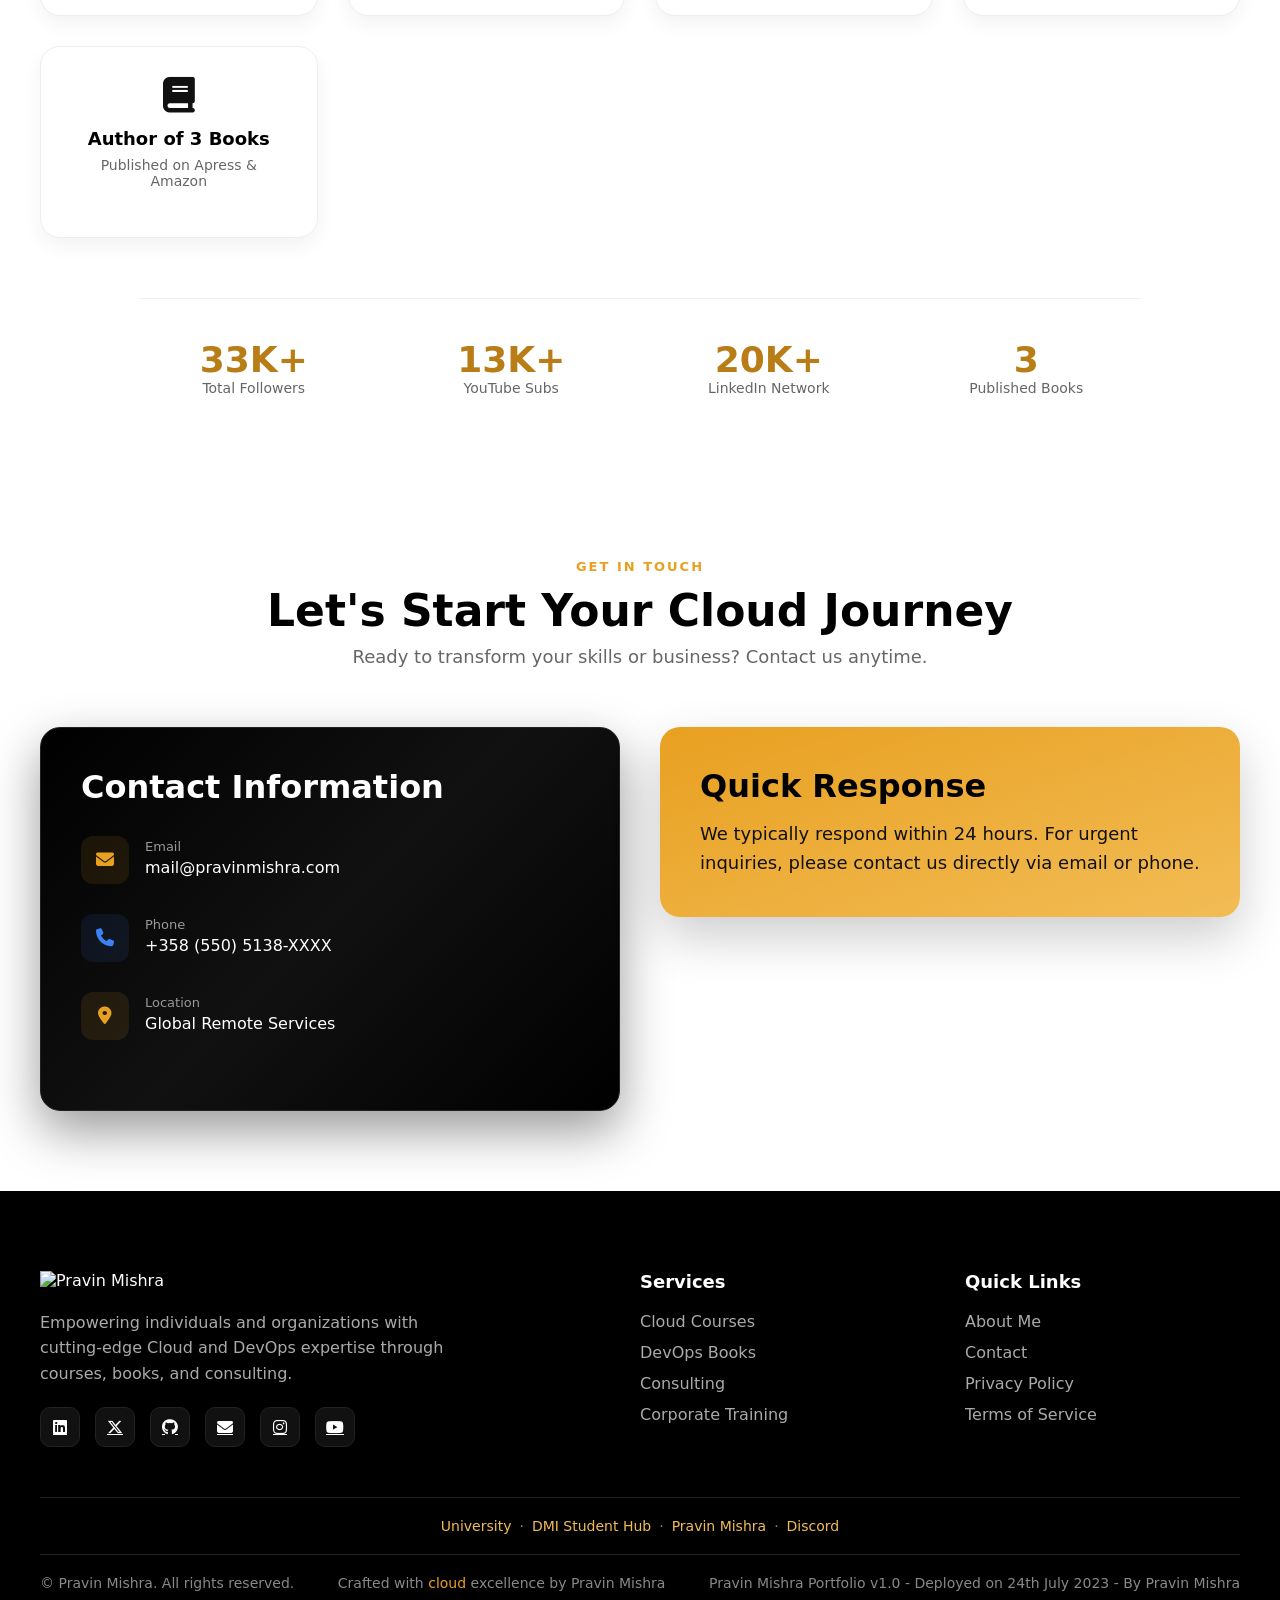
==== commit 3bdc66e0: "Merge 0a0895af5229cbc2acf197b530edfdebd61eff85 into 096cdd37b3a87ce87495a8f2ad3e49e57eaf2e9d" ====
--- a/index.html
+++ b/index.html
@@ -11,16 +11,6 @@
   <link href="https://fonts.googleapis.com/css2?family=Mulish:wght@400;500;600;700;800&display=swap" rel="stylesheet">
   <link rel="stylesheet" href="style.css">
   <link href="https://cdnjs.cloudflare.com/ajax/libs/font-awesome/6.5.0/css/all.min.css" rel="stylesheet">
-
-<script>
-  const today = new Date();
-  
-  const options = { day: '2-digit', month: 'short', year: 'numeric' };
-  const formattedDate = today.toLocaleDateString('en-GB', options).replace(/ /g, ' ');
-  
-  document.getElementById('deployDate').textContent = formattedDate;
-</script>
-
 </head>
 
 <body>
@@ -78,8 +68,8 @@
     <div class="hero-overlay"></div>
     <div class="hero-content">
       <h1>
-        “Empowering thousands of students<br>
-        towards success.”
+       Welcome to My DevOps Portfolio<br>
+       Learn. Build. Deploy. Improve.
       </h1>
     </div>
 
@@ -533,10 +523,10 @@
       </div>
 
       <!-- Bottom -->
-      <div class="footer-bottom" id="custom-footer-accent">
+      <div class="footer-bottom">
         <p>© <span id="year"></span> Pravin Mishra. All rights reserved.</p>
         <p>Crafted with <span>cloud</span> excellence by Pravin Mishra</p>
-        <p>Pravin Mishra Portfolio v1.0 - Deployed on <span id="deployDate">04-Aug-2026</span> - By Temitope Ademola-Davids</p>
+        <p>Pravin Mishra Portfolio v1.0 - Deployed on 24th July 2023 - By Pravin Mishra</p>
       </div>
 
     </div>
--- a/style.css
+++ b/style.css
@@ -1097,7 +1097,7 @@
 
 #custom-footer-accent {
   /* Typography */
-  font-size: 0.95rem;
+  font-size: 1.35rem;
   line-height: 1.6;
   letter-spacing: 0.02em;
 
@@ -1107,8 +1107,8 @@
   margin-bottom: 0;
 
   /* Enhanced Contrast */
-  background-color: #1a1a1a;
-  color: #ffffff;
+  background-color: #ecdcdc;
+  color: #201515;
 }
 
 
